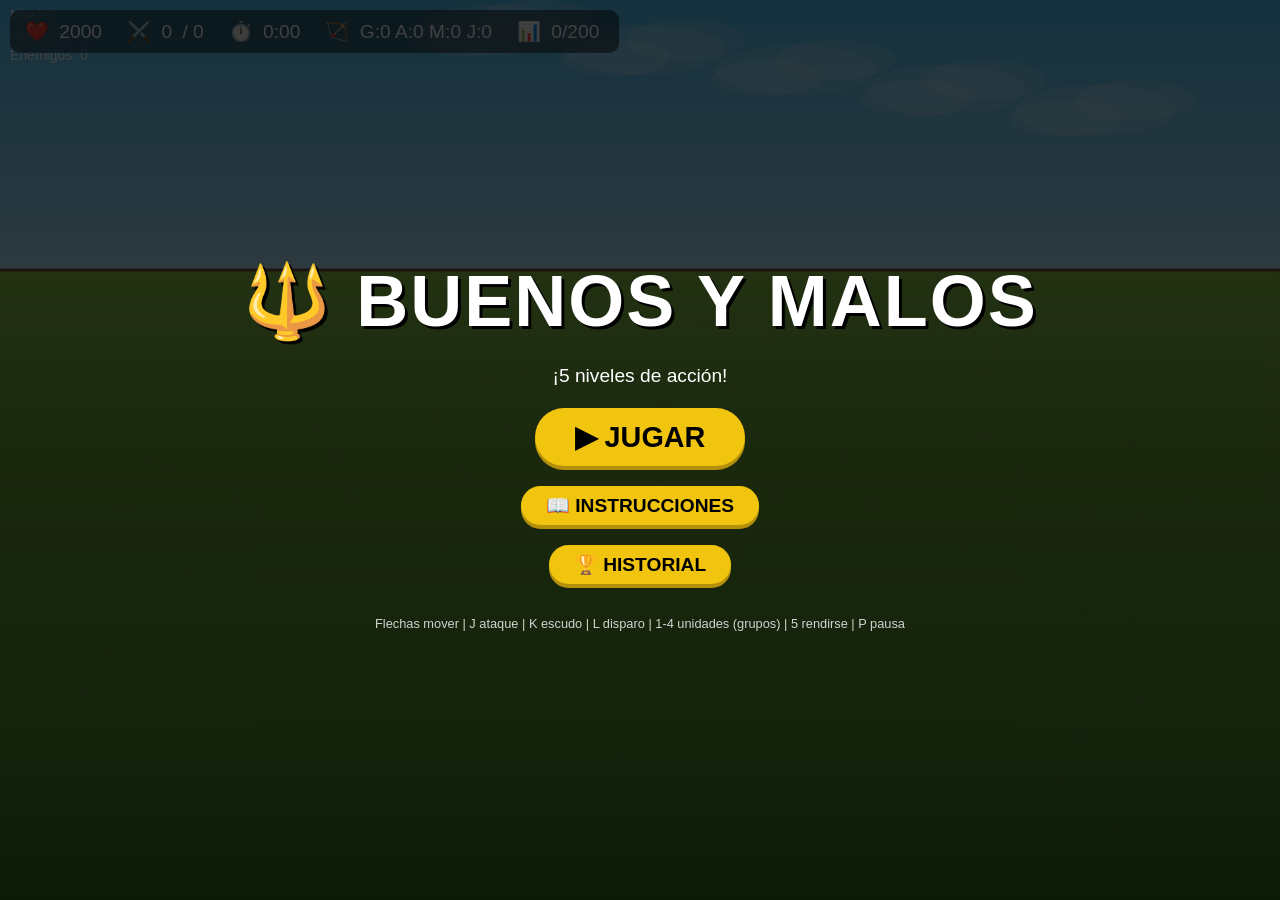
==== index.html.html @ 391c3c24 "Improved levels" ====
<!DOCTYPE html>
<html lang="es">
<head>
    <meta charset="UTF-8">
    <meta name="viewport" content="width=device-width, initial-scale=1.0, user-scalable=no">
    <title>🔱 MARISCAL MAGNO 🔱</title>
    <style>
        * { margin: 0; padding: 0; box-sizing: border-box; }
        html, body {
            width: 100%; height: 100%;
            overflow: hidden;
            background: #0a0a0a;
            display: flex;
            justify-content: center;
            align-items: center;
            font-family: 'Arial', sans-serif;
        }
        #gameContainer {
            width: 100vw; height: 100vh;
            background: #1a1a2e;
            position: relative;
            overflow: hidden;
        }
        canvas {
            display: block;
            width: 100%; height: 100%;
            background: #4fc3f7;
            cursor: none;
        }

        .menu-overlay {
            position: absolute;
            top: 0; left: 0;
            width: 100%; height: 100%;
            background: rgba(0,0,0,0.75);
            display: flex;
            flex-direction: column;
            justify-content: center;
            align-items: center;
            color: white;
            z-index: 10;
            padding: 20px;
            text-align: center;
        }
        .menu-overlay h1 { font-size: clamp(2em, 8vw, 4.5em); margin-bottom: 10px; text-shadow: 3px 3px 0 #000; letter-spacing: 2px; }
        .menu-overlay h2 { font-size: clamp(1.5em, 5vw, 2.5em); margin-bottom: 15px; text-shadow: 2px 2px 0 #000; }
        .menu-overlay p { font-size: clamp(0.8em, 2vw, 1.2em); max-width: 600px; margin: 8px 0; line-height: 1.5; }
        .menu-overlay button {
            background: #f1c40f;
            border: none;
            color: #000;
            font-size: clamp(1.2em, 3vw, 1.8em);
            padding: 12px 40px;
            margin: 10px;
            border-radius: 50px;
            cursor: pointer;
            font-weight: bold;
            transition: transform 0.15s, background 0.15s;
            box-shadow: 0 4px 0 #b38f0c;
        }
        .menu-overlay button:hover { transform: scale(1.05); background: #f39c12; }
        .menu-overlay button:active { transform: scale(0.95); }
        .menu-overlay .small-btn { font-size: clamp(0.8em, 2vw, 1.2em); padding: 8px 25px; }
        .menu-overlay .score-list {
            text-align: left;
            max-height: 40vh;
            overflow-y: auto;
            width: 80%;
            max-width: 500px;
            background: rgba(0,0,0,0.5);
            padding: 15px;
            border-radius: 10px;
            margin: 10px 0;
        }
        .menu-overlay .score-list li { list-style: none; padding: 5px 0; border-bottom: 1px solid rgba(255,255,255,0.2); font-size: clamp(0.9em, 1.5vw, 1.1em); }
        .hidden { display: none !important; }

        #ui {
            position: absolute;
            top: 10px; left: 10px;
            color: white;
            font-size: clamp(0.8em, 1.5vw, 1.2em);
            background: rgba(0,0,0,0.5);
            padding: 10px 15px;
            border-radius: 10px;
            z-index: 5;
            pointer-events: none;
            backdrop-filter: blur(4px);
            display: flex;
            flex-wrap: wrap;
            gap: 10px 20px;
            max-width: 80%;
        }
        #ui span { margin-right: 5px; }
        #ui .badge { background: rgba(255,255,255,0.15); padding: 2px 8px; border-radius: 12px; }
        #pauseMsg {
            position: absolute;
            top: 50%; left: 50%;
            transform: translate(-50%, -50%);
            color: white;
            font-size: clamp(2em, 5vw, 4em);
            background: rgba(0,0,0,0.6);
            padding: 20px 40px;
            border-radius: 20px;
            z-index: 6;
            display: none;
            pointer-events: none;
        }
        #levelIntro {
            position: absolute;
            top: 50%; left: 50%;
            transform: translate(-50%, -50%);
            color: white;
            font-size: clamp(2.5em, 6vw, 5em);
            font-weight: bold;
            text-shadow: 0 0 30px rgba(0,0,0,0.8);
            background: rgba(0,0,0,0.5);
            padding: 20px 50px;
            border-radius: 20px;
            z-index: 7;
            pointer-events: none;
            opacity: 0;
            transition: opacity 0.3s;
            text-align: center;
        }
        #levelIntro.show { opacity: 1; }
        @media (max-width: 768px) {
            #ui { font-size: 0.7em; padding: 5px 10px; gap: 5px 10px; max-width: 90%; }
            #levelIntro { font-size: 2em; padding: 15px 30px; }
        }
    </style>
</head>
<body>
<div id="gameContainer">
    <canvas id="gameCanvas"></canvas>

    <!-- UI del juego -->
    <div id="ui">
        <div><span>❤️</span> <span id="marshalHP">2000</span></div>
        <div><span id="killLabel">⚔️</span> <span id="enemyKills">0</span> / <span id="allyKills">0</span></div>
        <div><span>⏱️</span> <span id="timerDisplay">0:00</span></div>
        <div><span>🏹</span> <span id="unitsDisplay">G:0 A:0 M:0 J:0</span></div>
        <div><span>📊</span> <span id="fieldUnits">0/200</span></div>
    </div>
    <div id="pauseMsg">⏸️ PAUSA</div>
    <div id="levelIntro"></div>

    <!-- Menús -->
    <div id="mainMenu" class="menu-overlay">
        <h1>🔱 BUENOS Y MALOS</h1>
        <p>¡5 niveles de acción!</p>
        <button id="playBtn">▶ JUGAR</button>
        <button id="instructionsBtn" class="small-btn">📖 INSTRUCCIONES</button>
        <button id="scoresBtn" class="small-btn">🏆 HISTORIAL</button>
        <p style="font-size:0.8em; margin-top:20px; opacity:0.8;">Flechas mover | J ataque | K escudo | L disparo | 1-4 unidades (grupos) | 5 rendirse | P pausa</p>
    </div>

    <div id="instructionsScreen" class="menu-overlay hidden">
        <h2>📖 INSTRUCCIONES</h2>
        <p><strong>Mariscal:</strong> Flechas mover, J ataque (espada), K escudo, L disparo (proyectil).</p>
        <p><strong>Reclutar grupos:</strong> 1 → 10 Guerreros, 2 → 5 Arqueros, 3 → 5 Magas, 4 → 5 Jinetes.</p>
        <p><strong>Niveles:</strong> N1: Aniquilar enemigos. N2: Más bajas en 2 min (oleadas rápidas). N3: Defender base 2 min (máx 40 aliados, 80 enemigos). N4: Infiltrar soldado en base enemiga (máx 80 aliados, 40 enemigos, oleadas rápidas, muro infranqueable, defensores no pasan de la mitad). N5: Derrotar al JEFE (100.000 PS, dispara bolas de fuego, máx 20 aliados).</p>
        <p><strong>Puntuación:</strong> bajas_enemigas - bajas_propias. ¡Historial guardado!</p>
        <p><strong>Teclas:</strong> 5 rendirse (confirmar), P pausar.</p>
        <button id="backFromInstructions" class="small-btn">⬅ VOLVER</button>
    </div>

    <div id="scoresScreen" class="menu-overlay hidden">
        <h2>🏆 HISTORIAL</h2>
        <ul id="scoreList" class="score-list"></ul>
        <button id="clearScoresBtn" class="small-btn">🗑️ BORRAR HISTORIAL</button>
        <button id="backFromScores" class="small-btn">⬅ VOLVER</button>
    </div>

    <div id="gameOverScreen" class="menu-overlay hidden">
        <h1>💀 DERROTA</h1>
        <p>Puntuación final: <span id="finalScore">0</span></p>
        <button id="restartBtn" class="small-btn">🔄 REINICIAR</button>
        <button id="menuBtn" class="small-btn">🏠 MENÚ</button>
    </div>

    <div id="victoryScreen" class="menu-overlay hidden">
        <h1>🏆 ¡VICTORIA!</h1>
        <p>Puntuación final: <span id="victoryScore">0</span></p>
        <button id="winRestartBtn" class="small-btn">🔄 JUGAR DE NUEVO</button>
        <button id="winMenuBtn" class="small-btn">🏠 MENÚ</button>
    </div>

    <div id="surrenderConfirm" class="menu-overlay hidden">
        <h2>⚠️ ¿RENDIRSE?</h2>
        <p>Perderás la partida actual. ¿Estás seguro?</p>
        <button id="surrenderYes" class="small-btn">✅ SÍ</button>
        <button id="surrenderNo" class="small-btn">❌ NO</button>
    </div>
</div>

<script>
// ============================================================
//  CONFIGURACIÓN Y CONSTANTES
// ============================================================
const canvas = document.getElementById('gameCanvas');
const ctx = canvas.getContext('2d');

function resizeCanvas() {
    const container = document.getElementById('gameContainer');
    canvas.width = container.clientWidth;
    canvas.height = container.clientHeight;
}
window.addEventListener('resize', resizeCanvas);
resizeCanvas();

const W = () => canvas.width;
const H = () => canvas.height;

// Elementos UI
const ui = document.getElementById('ui');
const marshalHPSpan = document.getElementById('marshalHP');
const enemyKillsSpan = document.getElementById('enemyKills');
const allyKillsSpan = document.getElementById('allyKills');
const timerSpan = document.getElementById('timerDisplay');
const unitsSpan = document.getElementById('unitsDisplay');
const fieldUnitsSpan = document.getElementById('fieldUnits');
const killLabel = document.getElementById('killLabel');
const levelIntro = document.getElementById('levelIntro');

// Menús
const mainMenu = document.getElementById('mainMenu');
const instructionsScreen = document.getElementById('instructionsScreen');
const scoresScreen = document.getElementById('scoresScreen');
const gameOverScreen = document.getElementById('gameOverScreen');
const victoryScreen = document.getElementById('victoryScreen');
const surrenderConfirm = document.getElementById('surrenderConfirm');
const scoreList = document.getElementById('scoreList');
const finalScoreSpan = document.getElementById('finalScore');
const victoryScoreSpan = document.getElementById('victoryScore');

// ============================================================
//  SISTEMA DE SONIDOS (fallback si no existen)
// ============================================================
class SoundManager {
    constructor() {
        this.sounds = {};
        this.music = null;
        this.musicPlaying = false;
        this.enabled = true;
    }

    loadSound(name, url) {
        return new Promise((resolve) => {
            try {
                const audio = new Audio(url);
                audio.preload = 'auto';
                audio.oncanplaythrough = () => {
                    this.sounds[name] = audio;
                    resolve();
                };
                audio.onerror = () => {
                    this.sounds[name] = new Audio();
                    resolve();
                };
                audio.load();
                setTimeout(() => {
                    if (!this.sounds[name]) {
                        this.sounds[name] = new Audio();
                        resolve();
                    }
                }, 2000);
            } catch (e) {
                this.sounds[name] = new Audio();
                resolve();
            }
        });
    }

    loadMusic(url) {
        return new Promise((resolve) => {
            try {
                this.music = new Audio(url);
                this.music.loop = true;
                this.music.volume = 0.3;
                this.music.oncanplaythrough = () => resolve();
                this.music.onerror = () => { this.music = null; resolve(); };
                this.music.load();
                setTimeout(() => resolve(), 2000);
            } catch (e) { this.music = null; resolve(); }
        });
    }

    play(name) {
        if (!this.enabled) return;
        if (this.sounds[name]) {
            try {
                const clone = this.sounds[name].cloneNode();
                clone.volume = 0.5;
                clone.play().catch(() => {});
            } catch (e) {}
        }
    }

    playMusic() {
        if (!this.enabled || !this.music) return;
        if (!this.musicPlaying) {
            this.music.play().catch(() => {});
            this.musicPlaying = true;
        }
    }

    stopMusic() {
        if (this.music) {
            this.music.pause();
            this.music.currentTime = 0;
            this.musicPlaying = false;
        }
    }

    async loadAll() {
        const files = {
            'button': 'audio/button.m4a',
            'attack': 'audio/attack.m4a',
            'health': 'audio/health.m4a',
            'arrow': 'audio/fired.m4a',
            'fire': 'audio/fire.m4a',
            'canon': 'audio/canon.m4a',
            'teleport': 'audio/teleport.m4a',
            'victory': 'audio/victory.m4a',
            'defeat': 'audio/defeat.m4a'
        };
        for (const [name, url] of Object.entries(files)) {
            await this.loadSound(name, url);
        }
        await this.loadMusic('audio/music.m4a');
        console.log('✅ Sonidos cargados (fallback si no existen)');
    }
}

const sound = new SoundManager();

// ============================================================
//  SISTEMA DE IMÁGENES (fallback con formas)
// ============================================================
const images = {};

function loadImages() {
    const list = {
        'mariscal': 'images/mariscal.png',
        'mariscal_attack': 'images/mariscal.png',
        'mariscal_shield': 'images/mariscal.png',
        'mariscal_shot': 'images/mariscal.png',
        'guerrero': 'images/guerrero.png',
        'guerrero_attack': 'images/guerrero.png',
        'guerrero_shield': 'images/guerrero.png',
        'arquero': 'images/arquero.png',
        'arquero_arrow': 'images/arquero.png',
        'arquero_attack': 'images/arquero.png',
        'arquero_shield': 'images/arquero.png',
        'maga': 'images/maga.png',
        'maga_attack': 'images/maga.png',
        'maga_launch': 'images/maga.png',
        'maga_health': 'images/maga.png',
        'maga_teleporter': 'images/maga.png',
        'jinete': 'images/jinete.png',
        'jinete_attack': 'images/jinete.png',
        'jinete_shield': 'images/jinete.png',
        'cañon': 'images/canon.png',
        'esqueleto': 'images/esqueleto.png',
        'esqueleto_attack': 'images/esqueleto.png',
        'esqueleto_shield': 'images/esqueleto.png',
        'esqueleto_arquero': 'images/esqueleto.png',
        'esqueleto_arquero_attack': 'images/esqueleto_arquero.png',
        'esqueleto_arquero_shield': 'images/esqueleto_arquero.png',
        'esqueleto_arquero_arrow': 'images/esqueleto_arquero.png',
        'guerrero_oscuridad': 'images/guerrero_oscuridad.png',
        'guerrero_oscuridad_attack': 'images/guerrero_oscuridad.png',
        'guerrero_oscuridad_shield': 'images/guerrero_oscuridad.png',
        'hechicera': 'images/hechicera.png',
        'hechicera_attack': 'images/hechicera.png',
        'hechicera_launch': 'images/hechicera.png',
        'hechicera_health': 'images/hechicera.png',
        'hechicera_teleporter': 'images/hechicera.png',
        'jefe': 'images/jefe.png',
        'jefe_attack': 'images/jefe.png',
        'jefe_shield': 'images/jefe.png'
    };
    return new Promise((resolve) => {
        let loaded = 0;
        const total = Object.keys(list).length;
        for (const [key, src] of Object.entries(list)) {
            const img = new Image();
            img.onload = () => { loaded++; images[key] = img; if (loaded === total) resolve(); };
            img.onerror = () => { loaded++; images[key] = null; if (loaded === total) resolve(); };
            img.src = src;
        }
        setTimeout(resolve, 3000);
    });
}

// ============================================================
//  UTILIDADES
// ============================================================
function distancia(a, b) {
    return Math.hypot(a.x - b.x, a.y - b.y);
}
function clamp(v, min, max) { return Math.max(min, Math.min(max, v)); }
function random(min, max) { return Math.random() * (max - min) + min; }

// ============================================================
//  CLASE PROYECTIL (para flechas y fuego)
// ============================================================
class Projectile {
    constructor(x, y, target, tipo, damage, owner, speed = 5, color = null) {
        this.x = x;
        this.y = y;
        this.target = target;
        this.tipo = tipo; // 'arrow' o 'fire'
        this.damage = damage;
        this.owner = owner; // 'ally' o 'enemy'
        this.speed = speed;
        this.active = true;
        this.radius = tipo === 'fire' ? 16 : 8;
        const dx = target.x + target.w/2 - x;
        const dy = target.y + target.h/2 - y;
        const dist = Math.hypot(dx, dy);
        if (dist > 0) {
            this.vx = (dx / dist) * speed;
            this.vy = (dy / dist) * speed;
        } else {
            this.vx = 0;
            this.vy = -speed;
        }
        this.angle = Math.atan2(this.vy, this.vx);
        this.trail = [];
        this.customColor = color || null;
    }

    update(entities) {
        if (!this.active) return;
        this.trail.push({x: this.x, y: this.y});
        if (this.trail.length > 15) this.trail.shift();

        this.x += this.vx;
        this.y += this.vy;

        if (this.x < -50 || this.x > W() + 50 || this.y < -50 || this.y > H() + 50) {
            this.active = false;
            return;
        }

        // Colisión con muros (nivel 4)
        if (currentLevel === 4) {
            for (let wall of walls) {
                if (this.x > wall.x && this.x < wall.x + wall.w && this.y > wall.y && this.y < wall.y + wall.h) {
                    this.active = false;
                    return;
                }
            }
        }

        for (let e of entities) {
            if (!e.isAlive()) continue;
            const isTarget = (this.owner === 'ally' && (e.type === 'esqueleto' || e.type === 'esqueleto_arquero' || e.type === 'guerrero_oscuridad' || e.type === 'hechicera' || e.type === 'jefe' || e.type === 'cañon_enemigo')) ||
                             (this.owner === 'enemy' && (e.type === 'marshal' || e.type === 'guerrero' || e.type === 'arquero' || e.type === 'maga' || e.type === 'jinete' || e.type === 'cañon_amigo'));
            if (!isTarget) continue;

            if (distancia(this, {x: e.x + e.w/2, y: e.y + e.h/2}) < this.radius + Math.max(e.w, e.h)/2) {
                e.takeDamage(this.damage);
                this.active = false;
                break;
            }
        }
    }

    draw(ctx) {
        if (!this.active) return;
        ctx.save();
        ctx.translate(this.x, this.y);
        ctx.rotate(this.angle);

        if (this.tipo === 'arrow') {
            const len = 24;
            const headLen = 8;
            const headWidth = 6;
            ctx.fillStyle = '#8B4513';
            ctx.strokeStyle = '#4a2c0a';
            ctx.lineWidth = 2;
            ctx.beginPath();
            ctx.moveTo(-len/2, 0);
            ctx.lineTo(len/2 - headLen, 0);
            ctx.stroke();
            ctx.fillStyle = '#D2B48C';
            ctx.beginPath();
            ctx.moveTo(len/2, 0);
            ctx.lineTo(len/2 - headLen, -headWidth/2);
            ctx.lineTo(len/2 - headLen, headWidth/2);
            ctx.closePath();
            ctx.fill();
            ctx.fillStyle = '#F5DEB3';
            ctx.beginPath();
            ctx.moveTo(-len/2, 0);
            ctx.lineTo(-len/2 + 6, -5);
            ctx.lineTo(-len/2 + 12, 0);
            ctx.closePath();
            ctx.fill();
            ctx.beginPath();
            ctx.moveTo(-len/2, 0);
            ctx.lineTo(-len/2 + 6, 5);
            ctx.lineTo(-len/2 + 12, 0);
            ctx.closePath();
            ctx.fill();
        } else if (this.tipo === 'fire') {
            const grad = ctx.createRadialGradient(0, 0, 0, 0, 0, this.radius);
            if (this.customColor) {
                grad.addColorStop(0, '#FFFFFF');
                grad.addColorStop(0.1, '#FF6666');
                grad.addColorStop(0.4, '#FF2200');
                grad.addColorStop(0.8, '#CC0000');
                grad.addColorStop(1, '#660000');
            } else {
                grad.addColorStop(0, '#FFFFFF');
                grad.addColorStop(0.2, '#FFFF00');
                grad.addColorStop(0.5, '#FFA500');
                grad.addColorStop(0.8, '#FF4500');
                grad.addColorStop(1, '#8B0000');
            }
            ctx.shadowBlur = 30;
            ctx.shadowColor = this.customColor ? '#FF2200' : '#FF4500';
            ctx.fillStyle = grad;
            ctx.beginPath();
            ctx.arc(0, 0, this.radius, 0, Math.PI * 2);
            ctx.fill();
            ctx.shadowBlur = 0;
            // Llamas
            for (let i = 0; i < 7; i++) {
                const angle = this.angle + i * 0.9 + Math.sin(Date.now() * 0.01 + i) * 0.3;
                const r = this.radius + 4 + Math.sin(Date.now() * 0.02 + i * 2) * 3;
                const x = Math.cos(angle) * r;
                const y = Math.sin(angle) * r;
                const size = 6 + Math.sin(Date.now() * 0.03 + i) * 2;
                ctx.fillStyle = this.customColor ?
                    `rgba(255, 50, 0, ${0.5 + 0.3 * Math.sin(Date.now() * 0.02 + i)})` :
                    `rgba(255, 69, 0, ${0.6 + 0.4 * Math.sin(Date.now() * 0.02 + i)})`;
                ctx.beginPath();
                ctx.moveTo(x, y);
                ctx.lineTo(x - size/2, y - size);
                ctx.lineTo(x + size/2, y - size);
                ctx.closePath();
                ctx.fill();
            }
            ctx.shadowBlur = 0;
        }
        ctx.restore();
    }
}

// ============================================================
//  CLASE PROYECTIL DE CAÑÓN (punto negro)
// ============================================================
class CanonBall {
    constructor(x, y, direction, isEnemy = false) {
        this.x = x;
        this.y = y;
        this.radius = 10;
        this.speed = 6 * direction;
        this.direction = direction;
        this.active = true;
        this.damage = 50;
        this.trail = [];
        this.isEnemy = isEnemy;
    }

    update(entities) {
        if (!this.active) return;
        this.trail.push({x: this.x, y: this.y});
        if (this.trail.length > 10) this.trail.shift();

        this.x += this.speed;

        if (this.x < -50 || this.x > W() + 50) {
            this.active = false;
            return;
        }

        // Colisión con muro (nivel 4) - tanto para enemigos como aliados
        if (currentLevel === 4) {
            for (let wall of walls) {
                if (this.x > wall.x && this.x < wall.x + wall.w && this.y > wall.y && this.y < wall.y + wall.h) {
                    this.active = false;
                    return;
                }
            }
        }

        for (let e of entities) {
            if (!e.isAlive()) continue;
            const isTarget = (this.isEnemy && (e.type === 'marshal' || e.type === 'guerrero' || e.type === 'arquero' || e.type === 'maga' || e.type === 'jinete')) ||
                             (!this.isEnemy && (e.type === 'esqueleto' || e.type === 'esqueleto_arquero' || e.type === 'guerrero_oscuridad' || e.type === 'hechicera' || e.type === 'jefe'));
            if (!isTarget) continue;

            const dist = distancia(this, {x: e.x + e.w/2, y: e.y + e.h/2});
            if (dist < this.radius + Math.max(e.w, e.h)/2) {
                e.takeDamage(this.damage);
                this.active = false;
                break;
            }
        }
    }

    draw(ctx) {
        if (!this.active) return;
        for (let i = 0; i < this.trail.length; i++) {
            const alpha = i / this.trail.length * 0.6;
            ctx.fillStyle = `rgba(0, 0, 0, ${alpha})`;
            const r = this.radius * (0.3 + 0.7 * (i / this.trail.length));
            ctx.beginPath();
            ctx.arc(this.trail[i].x, this.trail[i].y, r, 0, Math.PI*2);
            ctx.fill();
        }
        ctx.shadowBlur = 12;
        ctx.shadowColor = '#000';
        ctx.fillStyle = '#000000';
        ctx.beginPath();
        ctx.arc(this.x, this.y, this.radius, 0, Math.PI*2);
        ctx.fill();
        ctx.shadowBlur = 0;
        ctx.fillStyle = 'rgba(255,255,255,0.25)';
        ctx.beginPath();
        ctx.arc(this.x - 3, this.y - 4, 4, 0, Math.PI*2);
        ctx.fill();
        ctx.shadowBlur = 0;
    }
}

// ============================================================
//  CLASE BASE: ENTIDAD
// ============================================================
class Entity {
    constructor(x, y, type, maxHP, speed) {
        this.x = x;
        this.y = y;
        this.type = type;
        this.maxHP = maxHP;
        this.hp = maxHP;
        this.speed = speed;
        this.vx = 0;
        this.vy = 0;
        this.direction = 1;
        this.active = true;
        this.attackCooldown = 0;
        this.shieldActive = false;
        this.state = 'idle';
        this.attackDamage = 0;
        this.shieldTimer = 0;
        this.range = 40;
        this.attackInterval = 30;
        this.attackAnim = 0;
        this.shootAnim = 0;
        this.w = 30;
        this.h = 40;
        this.target = null;
        this.rangeMin = 0;
        this.rangeMax = 0;
        this.projectileSpeed = 5;
        this.projectileDamage = 0;
        this.projectileType = 'arrow';
        this.rushMode = false;
        this.goalX = null;
        // Para saber si es enemigo (usado en restricción de nivel 4)
        this.isEnemy = false;
    }

    takeDamage(dmg) {
        if (this.shieldActive) dmg = Math.floor(dmg * 0.3);
        this.hp -= dmg;
        if (this.hp <= 0) { this.hp = 0; this.active = false; }
    }

    isAlive() { return this.active && this.hp > 0; }

    // Colisión con muros (nivel 4)
    checkWallCollision() {
        if (currentLevel !== 4) return;
        for (let wall of walls) {
            if (this.x < wall.x + wall.w && this.x + this.w > wall.x &&
                this.y < wall.y + wall.h && this.y + this.h > wall.y) {
                // Resolver empujando hacia la dirección opuesta
                const overlapX = Math.min(this.x + this.w - wall.x, wall.x + wall.w - this.x);
                const overlapY = Math.min(this.y + this.h - wall.y, wall.y + wall.h - this.y);
                if (overlapX < overlapY) {
                    if (this.x < wall.x) this.x = wall.x - this.w;
                    else this.x = wall.x + wall.w;
                } else {
                    if (this.y < wall.y) this.y = wall.y - this.h;
                    else this.y = wall.y + wall.h;
                }
            }
        }
    }

    move() {
        this.x += this.vx;
        this.y += this.vy;
        const groundY = H() * 0.3;
        this.y = clamp(this.y, groundY, H() - 20);
        this.x = clamp(this.x, 0, W());
        if (this.vx > 0) this.direction = 1;
        else if (this.vx < 0) this.direction = -1;

        // Colisión con muros (nivel 4)
        this.checkWallCollision();
    }

    update() {
        if (this.attackCooldown > 0) this.attackCooldown--;
        if (this.shieldTimer > 0) { this.shieldTimer--; this.shieldActive = true; } else { this.shieldActive = false; }
        if (this.attackAnim > 0) this.attackAnim--;
        if (this.shootAnim > 0) this.shootAnim--;
        this.move();
    }

    draw(ctx, images) { /* sobrescrito */ }
}

// ============================================================
//  UNIDADES ALIADAS (SIN CURACIÓN) - CON BLOQUEO POR CAÑONES
// ============================================================
class Guerrero extends Entity {
    constructor(x, y, goalX = null) {
        super(x, y, 'guerrero', 150, 1);
        this.attackDamage = 20;
        this.range = 35;
        this.attackInterval = 25;
        this.w = 30; this.h = 40;
        this.goalX = goalX;
    }
    draw(ctx, images) {
        if (!this.isAlive()) return;
        let img = this.shieldActive ? images.guerrero_shield : (this.attackAnim > 0 ? images.guerrero_attack : images.guerrero);
        if (img && img.complete && img.naturalWidth > 0) {
            ctx.save();
            if (this.direction === -1) { ctx.translate(this.x + this.w, this.y); ctx.scale(-1,1); } else ctx.translate(this.x, this.y);
            ctx.drawImage(img, 0, 0, this.w, this.h);
            ctx.restore();
        } else {
            ctx.fillStyle = '#4CAF50'; ctx.fillRect(this.x, this.y, this.w, this.h);
            ctx.fillStyle = '#fff'; ctx.font = '10px Arial'; ctx.fillText('G', this.x+8, this.y+20);
        }
        ctx.fillStyle = 'rgba(0,0,0,0.6)'; ctx.fillRect(this.x, this.y-8, this.w, 5);
        ctx.fillStyle = '#2ecc71'; ctx.fillRect(this.x+2, this.y-6, (this.w-4)*(this.hp/this.maxHP), 3);
    }
    update(aliados, enemigos, cañones) {
        super.update();
        if (this.goalX !== null) {
            // Buscar cañones enemigos bloqueando el camino
            let blockingCanon = null;
            let minDist = Infinity;
            for (let c of cañones) {
                if (!c.active || !c.isEnemy) continue;
                if (Math.abs(c.y - this.y) < 20 && c.x > this.x && c.x < this.goalX) {
                    const d = c.x - this.x;
                    if (d < minDist) { minDist = d; blockingCanon = c; }
                }
            }
            if (blockingCanon) {
                // Atacar al cañón
                const dx = blockingCanon.x - this.x;
                const dy = blockingCanon.y - this.y;
                const dist = Math.hypot(dx, dy);
                if (dist > this.range) {
                    this.vx = (dx/dist)*this.speed;
                    this.vy = (dy/dist)*this.speed;
                } else {
                    this.vx = 0; this.vy = 0;
                    if (this.attackCooldown <= 0) {
                        blockingCanon.hp -= this.attackDamage;
                        if (blockingCanon.hp <= 0) blockingCanon.active = false;
                        this.attackCooldown = this.attackInterval;
                        this.attackAnim = 10;
                        sound.play('attack');
                    }
                }
                return;
            }

            // En nivel 4, solo atacar enemigos en la misma fila y en el camino
            let target = null;
            let minEnemyDist = Infinity;
            for (let e of enemigos) {
                if (!e.isAlive()) continue;
                if (Math.abs(e.y - this.y) < 30 && e.x > this.x && e.x < this.goalX) {
                    const d = distancia(this, e);
                    if (d < minEnemyDist && d < 200) {
                        minEnemyDist = d;
                        target = e;
                    }
                }
            }
            if (target) {
                const dx = target.x - this.x;
                const dy = target.y - this.y;
                const dist = Math.hypot(dx, dy);
                if (dist > this.range) {
                    this.vx = (dx/dist)*this.speed;
                    this.vy = (dy/dist)*this.speed;
                } else {
                    this.vx = 0; this.vy = 0;
                    if (this.attackCooldown <= 0) {
                        target.takeDamage(this.attackDamage);
                        this.attackCooldown = this.attackInterval;
                        this.attackAnim = 10;
                        sound.play('attack');
                    }
                }
            } else {
                // Moverse hacia la base
                const dx = this.goalX - this.x;
                const dist = Math.abs(dx);
                if (dist > 5) {
                    this.vx = (dx/dist) * this.speed;
                    this.vy = 0;
                } else {
                    this.vx *= 0.9;
                    this.vy = 0;
                }
                this.direction = 1;
            }
        } else {
            // Comportamiento normal
            let closest = null, minDist = Infinity;
            for (let e of enemigos) { if (!e.isAlive()) continue; const d = distancia(this, e); if (d < minDist) { minDist = d; closest = e; } }
            if (closest) {
                const dx = closest.x - this.x, dy = closest.y - this.y, dist = Math.hypot(dx, dy);
                if (dist > this.range) { this.vx = (dx/dist)*this.speed; this.vy = (dy/dist)*this.speed; }
                else { this.vx = 0; this.vy = 0; if (this.attackCooldown <= 0) { closest.takeDamage(this.attackDamage); this.attackCooldown = this.attackInterval; this.attackAnim = 10; sound.play('attack'); } }
            } else { this.vx *= 0.9; this.vy *= 0.9; }
        }
    }
}

class Arquero extends Entity {
    constructor(x, y, goalX = null) {
        super(x, y, 'arquero', 100, 1.5);
        this.attackDamage = 20;
        this.rangeMin = 100;
        this.rangeMax = 250;
        this.attackInterval = 40;
        this.w = 30; this.h = 40;
        this.projectileSpeed = 6;
        this.projectileDamage = 20;
        this.projectileType = 'arrow';
        this.shooting = false;
        this.goalX = goalX;
    }
    draw(ctx, images) {
        if (!this.isAlive()) return;
        let img = images.arquero;
        if (this.shieldActive) img = images.arquero_shield;
        else if (this.shooting) img = images.arquero_arrow;
        else if (this.attackAnim > 0) img = images.arquero_attack;
        if (img && img.complete && img.naturalWidth > 0) {
            ctx.save();
            if (this.direction === -1) { ctx.translate(this.x + this.w, this.y); ctx.scale(-1,1); } else ctx.translate(this.x, this.y);
            ctx.drawImage(img, 0, 0, this.w, this.h);
            ctx.restore();
        } else {
            ctx.fillStyle = '#2196F3'; ctx.fillRect(this.x, this.y, this.w, this.h);
            ctx.fillStyle = '#fff'; ctx.font = '10px Arial'; ctx.fillText('A', this.x+8, this.y+20);
        }
        ctx.fillStyle = 'rgba(0,0,0,0.6)'; ctx.fillRect(this.x, this.y-8, this.w, 5);
        ctx.fillStyle = '#2ecc71'; ctx.fillRect(this.x+2, this.y-6, (this.w-4)*(this.hp/this.maxHP), 3);
        this.shooting = false;
    }
    update(aliados, enemigos, proyectiles, cañones) {
        super.update();
        if (this.goalX !== null) {
            // Buscar cañones enemigos bloqueando
            let blockingCanon = null;
            let minDist = Infinity;
            for (let c of cañones) {
                if (!c.active || !c.isEnemy) continue;
                if (Math.abs(c.y - this.y) < 20 && c.x > this.x && c.x < this.goalX) {
                    const d = c.x - this.x;
                    if (d < minDist) { minDist = d; blockingCanon = c; }
                }
            }
            if (blockingCanon && minDist < this.rangeMax) {
                // Disparar al cañón
                if (this.attackCooldown <= 0) {
                    const p = new Projectile(
                        this.x + this.w/2,
                        this.y + this.h/2,
                        blockingCanon,
                        this.projectileType,
                        this.projectileDamage,
                        'ally',
                        this.projectileSpeed
                    );
                    proyectiles.push(p);
                    this.attackCooldown = this.attackInterval;
                    this.shooting = true;
                    sound.play('arrow');
                }
                this.vx = 0; this.vy = 0;
                return;
            }

            // En nivel 4, solo atacar enemigos en la misma fila y en el camino
            let target = null;
            let minEnemyDist = Infinity;
            for (let e of enemigos) {
                if (!e.isAlive()) continue;
                if (Math.abs(e.y - this.y) < 30 && e.x > this.x && e.x < this.goalX) {
                    const d = distancia(this, e);
                    if (d < minEnemyDist && d < this.rangeMax) {
                        minEnemyDist = d;
                        target = e;
                    }
                }
            }
            if (target) {
                const dx = target.x - this.x;
                const dy = target.y - this.y;
                const dist = Math.hypot(dx, dy);
                if (dist > this.rangeMax) {
                    this.vx = (dx/dist)*this.speed;
                    this.vy = (dy/dist)*this.speed;
                } else if (dist < this.rangeMin) {
                    this.vx = -(dx/dist)*this.speed;
                    this.vy = -(dy/dist)*this.speed;
                } else {
                    this.vx = 0; this.vy = 0;
                    if (this.attackCooldown <= 0) {
                        const p = new Projectile(
                            this.x + this.w/2,
                            this.y + this.h/2,
                            target,
                            this.projectileType,
                            this.projectileDamage,
                            'ally',
                            this.projectileSpeed
                        );
                        proyectiles.push(p);
                        this.attackCooldown = this.attackInterval;
                        this.shooting = true;
                        sound.play('arrow');
                    }
                }
            } else {
                // Moverse hacia la base
                const dx = this.goalX - this.x;
                const dist = Math.abs(dx);
                if (dist > 5) {
                    this.vx = (dx/dist) * this.speed;
                    this.vy = 0;
                } else {
                    this.vx *= 0.9;
                    this.vy = 0;
                }
                this.direction = 1;
            }
        } else {
            // Comportamiento normal
            let closest = null, minDist = Infinity;
            for (let e of enemigos) { if (!e.isAlive()) continue; const d = distancia(this, e); if (d < minDist) { minDist = d; closest = e; } }
            if (closest) {
                const dx = closest.x - this.x, dy = closest.y - this.y, dist = Math.hypot(dx, dy);
                if (dist > this.rangeMax) {
                    this.vx = (dx/dist)*this.speed;
                    this.vy = (dy/dist)*this.speed;
                } else if (dist < this.rangeMin) {
                    this.vx = -(dx/dist)*this.speed;
                    this.vy = -(dy/dist)*this.speed;
                } else {
                    this.vx = 0; this.vy = 0;
                    if (this.attackCooldown <= 0) {
                        const p = new Projectile(
                            this.x + this.w/2,
                            this.y + this.h/2,
                            closest,
                            this.projectileType,
                            this.projectileDamage,
                            'ally',
                            this.projectileSpeed
                        );
                        proyectiles.push(p);
                        this.attackCooldown = this.attackInterval;
                        this.shooting = true;
                        sound.play('arrow');
                    }
                }
            } else { this.vx *= 0.9; this.vy *= 0.9; }
        }
    }
}

class Maga extends Entity {
    constructor(x, y, goalX = null) {
        super(x, y, 'maga', 100, 1.5);
        this.attackDamage = 35;
        this.rangeMin = 80;
        this.rangeMax = 200;
        this.attackInterval = 50;
        this.w = 30; this.h = 40;
        this.projectileSpeed = 5;
        this.projectileDamage = 35;
        this.projectileType = 'fire';
        this.launchAnim = 0;
        this.teleportCooldown = 0;
        this.goalX = goalX;
    }
    draw(ctx, images) {
        if (!this.isAlive()) return;
        let img = images.maga;
        if (this.launchAnim > 0) img = images.maga_launch;
        else if (this.attackAnim > 0) img = images.maga_attack;
        else if (this.teleportCooldown > 0) img = images.maga_teleporter;
        if (img && img.complete && img.naturalWidth > 0) {
            ctx.save();
            if (this.direction === -1) { ctx.translate(this.x + this.w, this.y); ctx.scale(-1,1); } else ctx.translate(this.x, this.y);
            ctx.drawImage(img, 0, 0, this.w, this.h);
            ctx.restore();
        } else {
            ctx.fillStyle = '#9C27B0'; ctx.fillRect(this.x, this.y, this.w, this.h);
            ctx.fillStyle = '#fff'; ctx.font = '10px Arial'; ctx.fillText('M', this.x+8, this.y+20);
        }
        ctx.fillStyle = 'rgba(0,0,0,0.6)'; ctx.fillRect(this.x, this.y-8, this.w, 5);
        ctx.fillStyle = '#2ecc71'; ctx.fillRect(this.x+2, this.y-6, (this.w-4)*(this.hp/this.maxHP), 3);
        if (this.launchAnim > 0) this.launchAnim--;
        if (this.teleportCooldown > 0) this.teleportCooldown--;
    }
    update(aliados, enemigos, proyectiles, cañones) {
        super.update();
        if (this.teleportCooldown <= 0 && Math.random() < 0.001) {
            this.x += random(-100,100); this.y += random(-50,50);
            this.x = clamp(this.x, 0, W()); this.y = clamp(this.y, H()*0.3, H()-20);
            this.teleportCooldown = 120;
            sound.play('teleport');
        }
        if (this.goalX !== null) {
            // Buscar cañones enemigos
            let blockingCanon = null;
            let minDist = Infinity;
            for (let c of cañones) {
                if (!c.active || !c.isEnemy) continue;
                if (Math.abs(c.y - this.y) < 20 && c.x > this.x && c.x < this.goalX) {
                    const d = c.x - this.x;
                    if (d < minDist) { minDist = d; blockingCanon = c; }
                }
            }
            if (blockingCanon && minDist < this.rangeMax) {
                if (this.attackCooldown <= 0) {
                    const p = new Projectile(
                        this.x + this.w/2,
                        this.y + this.h/2,
                        blockingCanon,
                        this.projectileType,
                        this.projectileDamage,
                        'ally',
                        this.projectileSpeed
                    );
                    proyectiles.push(p);
                    this.attackCooldown = this.attackInterval;
                    this.launchAnim = 10;
                    sound.play('fire');
                }
                this.vx = 0; this.vy = 0;
                return;
            }

            let target = null;
            let minEnemyDist = Infinity;
            for (let e of enemigos) {
                if (!e.isAlive()) continue;
                if (Math.abs(e.y - this.y) < 30 && e.x > this.x && e.x < this.goalX) {
                    const d = distancia(this, e);
                    if (d < minEnemyDist && d < this.rangeMax) {
                        minEnemyDist = d;
                        target = e;
                    }
                }
            }
            if (target) {
                const dx = target.x - this.x;
                const dy = target.y - this.y;
                const dist = Math.hypot(dx, dy);
                if (dist > this.rangeMax) {
                    this.vx = (dx/dist)*this.speed;
                    this.vy = (dy/dist)*this.speed;
                } else if (dist < this.rangeMin) {
                    this.vx = -(dx/dist)*this.speed;
                    this.vy = -(dy/dist)*this.speed;
                } else {
                    this.vx = 0; this.vy = 0;
                    if (this.attackCooldown <= 0) {
                        const p = new Projectile(
                            this.x + this.w/2,
                            this.y + this.h/2,
                            target,
                            this.projectileType,
                            this.projectileDamage,
                            'ally',
                            this.projectileSpeed
                        );
                        proyectiles.push(p);
                        this.attackCooldown = this.attackInterval;
                        this.launchAnim = 10;
                        sound.play('fire');
                    }
                }
            } else {
                const dx = this.goalX - this.x;
                const dist = Math.abs(dx);
                if (dist > 5) {
                    this.vx = (dx/dist) * this.speed;
                    this.vy = 0;
                } else {
                    this.vx *= 0.9;
                    this.vy = 0;
                }
                this.direction = 1;
            }
        } else {
            let closest = null, minDist = Infinity;
            for (let e of enemigos) { if (!e.isAlive()) continue; const d = distancia(this, e); if (d < minDist) { minDist = d; closest = e; } }
            if (closest) {
                const dx = closest.x - this.x, dy = closest.y - this.y, dist = Math.hypot(dx, dy);
                if (dist > this.rangeMax) {
                    this.vx = (dx/dist)*this.speed;
                    this.vy = (dy/dist)*this.speed;
                } else if (dist < this.rangeMin) {
                    this.vx = -(dx/dist)*this.speed;
                    this.vy = -(dy/dist)*this.speed;
                } else {
                    this.vx = 0; this.vy = 0;
                    if (this.attackCooldown <= 0) {
                        const p = new Projectile(
                            this.x + this.w/2,
                            this.y + this.h/2,
                            closest,
                            this.projectileType,
                            this.projectileDamage,
                            'ally',
                            this.projectileSpeed
                        );
                        proyectiles.push(p);
                        this.attackCooldown = this.attackInterval;
                        this.launchAnim = 10;
                        sound.play('fire');
                    }
                }
            } else { this.vx *= 0.9; this.vy *= 0.9; }
        }
    }
}

class Jinete extends Entity {
    constructor(x, y, goalX = null) {
        super(x, y, 'jinete', 300, 1.2);
        this.attackDamage = 35;
        this.range = 40;
        this.attackInterval = 20;
        this.w = 35; this.h = 45;
        this.goalX = goalX;
    }
    draw(ctx, images) {
        if (!this.isAlive()) return;
        let img = this.shieldActive ? images.jinete_shield : (this.attackAnim > 0 ? images.jinete_attack : images.jinete);
        if (img && img.complete && img.naturalWidth > 0) {
            ctx.save();
            if (this.direction === -1) { ctx.translate(this.x + this.w, this.y); ctx.scale(-1,1); } else ctx.translate(this.x, this.y);
            ctx.drawImage(img, 0, 0, this.w, this.h);
            ctx.restore();
        } else {
            ctx.fillStyle = '#FF9800'; ctx.fillRect(this.x, this.y, this.w, this.h);
            ctx.fillStyle = '#fff'; ctx.font = '10px Arial'; ctx.fillText('J', this.x+8, this.y+20);
        }
        ctx.fillStyle = 'rgba(0,0,0,0.6)'; ctx.fillRect(this.x, this.y-8, this.w, 5);
        ctx.fillStyle = '#2ecc71'; ctx.fillRect(this.x+2, this.y-6, (this.w-4)*(this.hp/this.maxHP), 3);
    }
    update(aliados, enemigos, cañones) {
        super.update();
        if (this.goalX !== null) {
            // Buscar cañones bloqueando
            let blockingCanon = null;
            let minDist = Infinity;
            for (let c of cañones) {
                if (!c.active || !c.isEnemy) continue;
                if (Math.abs(c.y - this.y) < 20 && c.x > this.x && c.x < this.goalX) {
                    const d = c.x - this.x;
                    if (d < minDist) { minDist = d; blockingCanon = c; }
                }
            }
            if (blockingCanon) {
                const dx = blockingCanon.x - this.x;
                const dy = blockingCanon.y - this.y;
                const dist = Math.hypot(dx, dy);
                if (dist > this.range) {
                    this.vx = (dx/dist)*this.speed;
                    this.vy = (dy/dist)*this.speed;
                } else {
                    this.vx = 0; this.vy = 0;
                    if (this.attackCooldown <= 0) {
                        blockingCanon.hp -= this.attackDamage;
                        if (blockingCanon.hp <= 0) blockingCanon.active = false;
                        this.attackCooldown = this.attackInterval;
                        this.attackAnim = 10;
                        sound.play('attack');
                    }
                }
                return;
            }

            let target = null;
            let minEnemyDist = Infinity;
            for (let e of enemigos) {
                if (!e.isAlive()) continue;
                if (Math.abs(e.y - this.y) < 30 && e.x > this.x && e.x < this.goalX) {
                    const d = distancia(this, e);
                    if (d < minEnemyDist && d < 200) {
                        minEnemyDist = d;
                        target = e;
                    }
                }
            }
            if (target) {
                const dx = target.x - this.x;
                const dy = target.y - this.y;
                const dist = Math.hypot(dx, dy);
                if (dist > this.range) {
                    this.vx = (dx/dist)*this.speed;
                    this.vy = (dy/dist)*this.speed;
                } else {
                    this.vx = 0; this.vy = 0;
                    if (this.attackCooldown <= 0) {
                        target.takeDamage(this.attackDamage);
                        this.attackCooldown = this.attackInterval;
                        this.attackAnim = 10;
                        sound.play('attack');
                    }
                }
            } else {
                const dx = this.goalX - this.x;
                const dist = Math.abs(dx);
                if (dist > 5) {
                    this.vx = (dx/dist) * this.speed;
                    this.vy = 0;
                } else {
                    this.vx *= 0.9;
                    this.vy = 0;
                }
                this.direction = 1;
            }
        } else {
            let closest = null, minDist = Infinity;
            for (let e of enemigos) { if (!e.isAlive()) continue; const d = distancia(this, e); if (d < minDist) { minDist = d; closest = e; } }
            if (closest) {
                const dx = closest.x - this.x, dy = closest.y - this.y, dist = Math.hypot(dx, dy);
                if (dist > this.range) { this.vx = (dx/dist)*this.speed; this.vy = (dy/dist)*this.speed; }
                else { this.vx = 0; this.vy = 0; if (this.attackCooldown <= 0) { closest.takeDamage(this.attackDamage); this.attackCooldown = this.attackInterval; this.attackAnim = 10; sound.play('attack'); } }
            } else { this.vx *= 0.9; this.vy *= 0.9; }
        }
    }
}

// ============================================================
//  MARISCAL (JUGADOR)
// ============================================================
class Marshal extends Entity {
    constructor(x, y) {
        super(x, y, 'marshal', 2000, 3);
        this.w = 35; this.h = 45;
        this.attackDamage = 30;
        this.shotDamage = 30;
        this.shootCooldown = 0;
        this.shootAnim = 0;
    }

    update(keys) {
        let dx = 0, dy = 0;
        if (keys['ArrowLeft']) dx = -1;
        if (keys['ArrowRight']) dx = 1;
        if (keys['ArrowUp']) dy = -1;
        if (keys['ArrowDown']) dy = 1;
        if (dx !== 0 || dy !== 0) {
            const len = Math.hypot(dx, dy);
            this.vx = (dx / len) * this.speed;
            this.vy = (dy / len) * this.speed;
            this.state = 'moving';
            if (dx > 0) this.direction = 1;
            else if (dx < 0) this.direction = -1;
        } else {
            this.vx *= 0.9;
            this.vy *= 0.9;
            if (Math.abs(this.vx) < 0.1) this.vx = 0;
            if (Math.abs(this.vy) < 0.1) this.vy = 0;
            this.state = 'idle';
        }

        // Restricciones de movimiento según nivel
        if (currentLevel === 2) {
            this.x = clamp(this.x, 0, W() * 0.5 - this.w);
        } else if (currentLevel === 3 || currentLevel === 4) {
            this.x = clamp(this.x, 0, W() * 0.25 - this.w);
        }

        this.x += this.vx;
        this.y += this.vy;
        const groundY = H() * 0.3;
        this.y = clamp(this.y, groundY, H() - 20);
        this.x = clamp(this.x, 0, W());
        if (this.vx > 0) this.direction = 1;
        else if (this.vx < 0) this.direction = -1;

        // Colisión con muro (nivel 4) - ya se maneja en checkWallCollision de Entity, pero llamamos a super.update que lo incluye
        this.checkWallCollision();

        if (this.attackCooldown > 0) this.attackCooldown--;
        if (this.shootCooldown > 0) this.shootCooldown--;
        if (this.shieldTimer > 0) { this.shieldTimer--; this.shieldActive = true; } else { this.shieldActive = false; }
        if (this.attackAnim > 0) this.attackAnim--;
        if (this.shootAnim > 0) this.shootAnim--;

        if (keys['j'] || keys['J']) {
            if (this.attackCooldown <= 0) {
                this.attackCooldown = 20;
                this.attackAnim = 10;
                for (let e of enemigos) {
                    if (!e.isAlive()) continue;
                    if (distancia(this, e) < 60) {
                        e.takeDamage(this.attackDamage);
                        sound.play('attack');
                    }
                }
                for (let c of cañones) {
                    if (!c.active || !c.isEnemy) continue;
                    if (distancia(this, c) < 60) {
                        c.hp -= this.attackDamage;
                        if (c.hp <= 0) { c.active = false; }
                        sound.play('attack');
                    }
                }
            }
        }
        if (keys['k'] || keys['K']) {
            this.shieldActive = true;
            this.shieldTimer = 10;
        }
        if (keys['l'] || keys['L']) {
            if (this.shootCooldown <= 0) {
                this.shootCooldown = 30;
                this.shootAnim = 10;
                let target = null, minDist = Infinity;
                for (let e of enemigos) {
                    if (!e.isAlive()) continue;
                    const d = distancia(this, e);
                    if (d < minDist) { minDist = d; target = e; }
                }
                for (let c of cañones) {
                    if (!c.active || !c.isEnemy) continue;
                    const d = distancia(this, c);
                    if (d < minDist) { minDist = d; target = c; }
                }
                if (target && minDist < 400) {
                    const p = new Projectile(
                        this.x + (this.direction === 1 ? this.w : 0),
                        this.y + this.h/2,
                        target,
                        'fire',
                        this.shotDamage,
                        'ally',
                        6
                    );
                    proyectiles.push(p);
                    sound.play('fire');
                }
            }
        }
    }

    draw(ctx, images) {
        if (!this.isAlive()) return;
        let img = images.mariscal;
        if (this.shieldActive) img = images.mariscal_shield;
        else if (this.shootAnim > 0) img = images.mariscal_shot;
        else if (this.attackAnim > 0) img = images.mariscal_attack;
        if (img && img.complete && img.naturalWidth > 0) {
            ctx.save();
            if (this.direction === -1) { ctx.translate(this.x + this.w, this.y); ctx.scale(-1,1); } else ctx.translate(this.x, this.y);
            ctx.drawImage(img, 0, 0, this.w, this.h);
            ctx.restore();
        } else {
            ctx.fillStyle = '#FFD700'; ctx.fillRect(this.x, this.y, this.w, this.h);
            ctx.fillStyle = '#000'; ctx.font = '10px Arial'; ctx.fillText('M', this.x+8, this.y+20);
        }
        ctx.fillStyle = 'rgba(0,0,0,0.6)'; ctx.fillRect(this.x, this.y-8, this.w, 5);
        ctx.fillStyle = '#2ecc71'; ctx.fillRect(this.x+2, this.y-6, (this.w-4)*(this.hp/this.maxHP), 3);
    }
}

// ============================================================
//  ENEMIGOS (SIN CURACIÓN)
// ============================================================
class Esqueleto extends Entity {
    constructor(x, y, rushMode = false, goalX = null) {
        super(x, y, 'esqueleto', 150, 1);
        this.attackDamage = 12;
        this.range = 35;
        this.attackInterval = 25;
        this.w = 30; this.h = 40;
        this.rushMode = rushMode;
        this.canonTarget = null;
        if (rushMode) this.speed *= 1.3;
        this.goalX = goalX;
        this.isEnemy = true;
    }
    draw(ctx, images) {
        if (!this.isAlive()) return;
        let img = this.shieldActive ? images.esqueleto_shield : (this.attackAnim > 0 ? images.esqueleto_attack : images.esqueleto);
        if (img && img.complete && img.naturalWidth > 0) {
            ctx.save();
            if (this.direction === -1) { ctx.translate(this.x + this.w, this.y); ctx.scale(-1,1); } else ctx.translate(this.x, this.y);
            ctx.drawImage(img, 0, 0, this.w, this.h);
            ctx.restore();
        } else {
            ctx.fillStyle = '#8D6E63'; ctx.fillRect(this.x, this.y, this.w, this.h);
            ctx.fillStyle = '#fff'; ctx.font = '10px Arial'; ctx.fillText('E', this.x+8, this.y+20);
        }
        ctx.fillStyle = 'rgba(0,0,0,0.6)'; ctx.fillRect(this.x, this.y-8, this.w, 5);
        ctx.fillStyle = '#e74c3c'; ctx.fillRect(this.x+2, this.y-6, (this.w-4)*(this.hp/this.maxHP), 3);
    }
    update(aliados, enemigos, cañones) {
        super.update();
        const allTargets = aliados.concat([marshal]);

        // Restricción nivel 4: los enemigos no pasan de la mitad del campo
        if (currentLevel === 4) {
            this.x = Math.max(this.x, W() * 0.5);
        }

        if (this.rushMode) {
            let targetCanon = null;
            let minCanonDist = Infinity;
            for (let c of cañones) {
                if (!c.active || c.isEnemy) continue;
                if (Math.abs(c.y - this.y) < 20 && c.x > this.x && c.x < this.x + 150) {
                    const d = c.x - this.x;
                    if (d < minCanonDist) { minCanonDist = d; targetCanon = c; }
                }
            }
            if (targetCanon) {
                const dx = targetCanon.x - this.x, dy = targetCanon.y - this.y, dist = Math.hypot(dx, dy);
                if (dist <= this.range + 20) {
                    this.vx = 0; this.vy = 0;
                    if (this.attackCooldown <= 0) {
                        targetCanon.hp -= this.attackDamage;
                        if (targetCanon.hp <= 0) targetCanon.active = false;
                        this.attackCooldown = this.attackInterval;
                        this.attackAnim = 10;
                        sound.play('attack');
                    }
                } else {
                    this.vx = (dx/dist) * this.speed;
                    this.vy = (dy/dist) * this.speed;
                }
                return;
            }

            let target = null;
            let minDist = Infinity;
            for (let a of allTargets) {
                if (!a.isAlive()) continue;
                const d = distancia(this, a);
                if (d < minDist && d < 100) {
                    minDist = d;
                    target = a;
                }
            }
            if (target) {
                const dx = target.x - this.x, dy = target.y - this.y, dist = Math.hypot(dx, dy);
                if (dist <= this.range) {
                    this.vx = 0; this.vy = 0;
                    if (this.attackCooldown <= 0) {
                        target.takeDamage(this.attackDamage);
                        this.attackCooldown = this.attackInterval;
                        this.attackAnim = 10;
                        sound.play('attack');
                    }
                } else {
                    this.vx = -this.speed;
                    this.vy = 0;
                    if (Math.random() < 0.01) this.vy = (Math.random() - 0.5) * 0.5;
                }
            } else {
                this.vx = -this.speed;
                this.vy = 0;
                if (Math.random() < 0.01) this.vy = (Math.random() - 0.5) * 0.5;
            }
            this.vy = clamp(this.vy, -0.5, 0.5);
        } else {
            let target = null;
            let minDist = Infinity;
            if (this.goalX !== null) {
                for (let a of allTargets) {
                    if (!a.isAlive()) continue;
                    const d = distancia(this, a);
                    if (d < minDist && d < 300) {
                        minDist = d;
                        target = a;
                    }
                }
                if (target) {
                    const dx = target.x - this.x;
                    const dy = target.y - this.y;
                    const dist = Math.hypot(dx, dy);
                    if (dist > this.range) {
                        this.vx = (dx/dist) * this.speed;
                        this.vy = (dy/dist) * this.speed;
                    } else {
                        this.vx = 0; this.vy = 0;
                        if (this.attackCooldown <= 0) {
                            target.takeDamage(this.attackDamage);
                            this.attackCooldown = this.attackInterval;
                            this.attackAnim = 10;
                            sound.play('attack');
                        }
                    }
                } else {
                    this.vx *= 0.9;
                    this.vy *= 0.9;
                }
            } else {
                for (let a of allTargets) {
                    if (!a.isAlive()) continue;
                    const d = distancia(this, a);
                    if (d < minDist) { minDist = d; target = a; }
                }
                if (target) {
                    const dx = target.x - this.x, dy = target.y - this.y, dist = Math.hypot(dx, dy);
                    if (dist > this.range) {
                        this.vx = (dx/dist)*this.speed;
                        this.vy = (dy/dist)*this.speed;
                    } else {
                        this.vx = 0; this.vy = 0;
                        if (this.attackCooldown <= 0) {
                            target.takeDamage(this.attackDamage);
                            this.attackCooldown = this.attackInterval;
                            this.attackAnim = 10;
                            sound.play('attack');
                        }
                    }
                } else {
                    this.vx *= 0.9;
                    this.vy *= 0.9;
                }
            }
        }
    }
}

class EsqueletoArquero extends Entity {
    constructor(x, y, rushMode = false, goalX = null) {
        super(x, y, 'esqueleto_arquero', 100, 1.5);
        this.attackDamage = 12;
        this.rangeMin = 100;
        this.rangeMax = 250;
        this.attackInterval = 40;
        this.w = 30; this.h = 40;
        this.projectileSpeed = 6;
        this.projectileDamage = 12;
        this.projectileType = 'arrow';
        this.shooting = false;
        this.rushMode = rushMode;
        if (rushMode) this.speed *= 1.3;
        this.goalX = goalX;
        this.isEnemy = true;
    }
    draw(ctx, images) {
        if (!this.isAlive()) return;
        let img = images.esqueleto_arquero;
        if (this.shieldActive) img = images.esqueleto_arquero_shield;
        else if (this.shooting) img = images.esqueleto_arquero_arrow;
        else if (this.attackAnim > 0) img = images.esqueleto_arquero_attack;
        if (img && img.complete && img.naturalWidth > 0) {
            ctx.save();
            if (this.direction === -1) { ctx.translate(this.x + this.w, this.y); ctx.scale(-1,1); } else ctx.translate(this.x, this.y);
            ctx.drawImage(img, 0, 0, this.w, this.h);
            ctx.restore();
        } else {
            ctx.fillStyle = '#A1887F'; ctx.fillRect(this.x, this.y, this.w, this.h);
            ctx.fillStyle = '#fff'; ctx.font = '10px Arial'; ctx.fillText('EA', this.x+4, this.y+20);
        }
        ctx.fillStyle = 'rgba(0,0,0,0.6)'; ctx.fillRect(this.x, this.y-8, this.w, 5);
        ctx.fillStyle = '#e74c3c'; ctx.fillRect(this.x+2, this.y-6, (this.w-4)*(this.hp/this.maxHP), 3);
        this.shooting = false;
    }
    update(aliados, enemigos, proyectiles, cañones) {
        super.update();
        const allTargets = aliados.concat([marshal]);

        // Restricción nivel 4
        if (currentLevel === 4) {
            this.x = Math.max(this.x, W() * 0.5);
        }

        if (this.rushMode) {
            let target = null;
            let minDist = Infinity;
            for (let a of allTargets) {
                if (!a.isAlive()) continue;
                const d = distancia(this, a);
                if (d < minDist && d < this.rangeMax) {
                    minDist = d;
                    target = a;
                }
            }
            if (target) {
                const dx = target.x - this.x, dy = target.y - this.y, dist = Math.hypot(dx, dy);
                if (dist <= this.rangeMax && dist >= this.rangeMin) {
                    this.vx = 0; this.vy = 0;
                    if (this.attackCooldown <= 0) {
                        const p = new Projectile(
                            this.x + this.w/2,
                            this.y + this.h/2,
                            target,
                            this.projectileType,
                            this.projectileDamage,
                            'enemy',
                            this.projectileSpeed
                        );
                        proyectiles.push(p);
                        this.attackCooldown = this.attackInterval;
                        this.shooting = true;
                        sound.play('arrow');
                    }
                } else {
                    this.vx = -this.speed;
                    this.vy = 0;
                    if (Math.random() < 0.01) this.vy = (Math.random() - 0.5) * 0.5;
                }
            } else {
                this.vx = -this.speed;
                this.vy = 0;
                if (Math.random() < 0.01) this.vy = (Math.random() - 0.5) * 0.5;
            }
            this.vy = clamp(this.vy, -0.5, 0.5);
        } else {
            let target = null;
            let minDist = Infinity;
            if (this.goalX !== null) {
                for (let a of allTargets) {
                    if (!a.isAlive()) continue;
                    const d = distancia(this, a);
                    if (d < minDist && d < this.rangeMax) {
                        minDist = d;
                        target = a;
                    }
                }
                if (target) {
                    const dx = target.x - this.x, dy = target.y - this.y, dist = Math.hypot(dx, dy);
                    if (dist > this.rangeMax) {
                        this.vx = (dx/dist)*this.speed;
                        this.vy = (dy/dist)*this.speed;
                    } else if (dist < this.rangeMin) {
                        this.vx = -(dx/dist)*this.speed;
                        this.vy = -(dy/dist)*this.speed;
                    } else {
                        this.vx = 0; this.vy = 0;
                        if (this.attackCooldown <= 0) {
                            const p = new Projectile(
                                this.x + this.w/2,
                                this.y + this.h/2,
                                target,
                                this.projectileType,
                                this.projectileDamage,
                                'enemy',
                                this.projectileSpeed
                            );
                            proyectiles.push(p);
                            this.attackCooldown = this.attackInterval;
                            this.shooting = true;
                            sound.play('arrow');
                        }
                    }
                } else {
                    this.vx *= 0.9;
                    this.vy *= 0.9;
                }
            } else {
                for (let a of allTargets) {
                    if (!a.isAlive()) continue;
                    const d = distancia(this, a);
                    if (d < minDist) { minDist = d; target = a; }
                }
                if (target) {
                    const dx = target.x - this.x, dy = target.y - this.y, dist = Math.hypot(dx, dy);
                    if (dist > this.rangeMax) {
                        this.vx = (dx/dist)*this.speed;
                        this.vy = (dy/dist)*this.speed;
                    } else if (dist < this.rangeMin) {
                        this.vx = -(dx/dist)*this.speed;
                        this.vy = -(dy/dist)*this.speed;
                    } else {
                        this.vx = 0; this.vy = 0;
                        if (this.attackCooldown <= 0) {
                            const p = new Projectile(
                                this.x + this.w/2,
                                this.y + this.h/2,
                                target,
                                this.projectileType,
                                this.projectileDamage,
                                'enemy',
                                this.projectileSpeed
                            );
                            proyectiles.push(p);
                            this.attackCooldown = this.attackInterval;
                            this.shooting = true;
                            sound.play('arrow');
                        }
                    }
                } else {
                    this.vx *= 0.9;
                    this.vy *= 0.9;
                }
            }
        }
    }
}

class GuerreroOscuridad extends Entity {
    constructor(x, y, rushMode = false, goalX = null) {
        super(x, y, 'guerrero_oscuridad', 250, 0.8);
        this.attackDamage = 20;
        this.range = 35;
        this.attackInterval = 30;
        this.w = 32; this.h = 42;
        this.rushMode = rushMode;
        if (rushMode) this.speed *= 1.3;
        this.goalX = goalX;
        this.isEnemy = true;
    }
    draw(ctx, images) {
        if (!this.isAlive()) return;
        let img = this.shieldActive ? images.guerrero_oscuridad_shield : (this.attackAnim > 0 ? images.guerrero_oscuridad_attack : images.guerrero_oscuridad);
        if (img && img.complete && img.naturalWidth > 0) {
            ctx.save();
            if (this.direction === -1) { ctx.translate(this.x + this.w, this.y); ctx.scale(-1,1); } else ctx.translate(this.x, this.y);
            ctx.drawImage(img, 0, 0, this.w, this.h);
            ctx.restore();
        } else {
            ctx.fillStyle = '#4A148C'; ctx.fillRect(this.x, this.y, this.w, this.h);
            ctx.fillStyle = '#fff'; ctx.font = '10px Arial'; ctx.fillText('GO', this.x+4, this.y+20);
        }
        ctx.fillStyle = 'rgba(0,0,0,0.6)'; ctx.fillRect(this.x, this.y-8, this.w, 5);
        ctx.fillStyle = '#e74c3c'; ctx.fillRect(this.x+2, this.y-6, (this.w-4)*(this.hp/this.maxHP), 3);
    }
    update(aliados, enemigos, cañones) {
        super.update();
        const allTargets = aliados.concat([marshal]);

        if (currentLevel === 4) {
            this.x = Math.max(this.x, W() * 0.5);
        }

        if (this.rushMode) {
            let targetCanon = null;
            let minCanonDist = Infinity;
            for (let c of cañones) {
                if (!c.active || c.isEnemy) continue;
                if (Math.abs(c.y - this.y) < 20 && c.x > this.x && c.x < this.x + 150) {
                    const d = c.x - this.x;
                    if (d < minCanonDist) { minCanonDist = d; targetCanon = c; }
                }
            }
            if (targetCanon) {
                const dx = targetCanon.x - this.x, dy = targetCanon.y - this.y, dist = Math.hypot(dx, dy);
                if (dist <= this.range + 20) {
                    this.vx = 0; this.vy = 0;
                    if (this.attackCooldown <= 0) {
                        targetCanon.hp -= this.attackDamage;
                        if (targetCanon.hp <= 0) targetCanon.active = false;
                        this.attackCooldown = this.attackInterval;
                        this.attackAnim = 10;
                        sound.play('attack');
                    }
                } else {
                    this.vx = (dx/dist) * this.speed;
                    this.vy = (dy/dist) * this.speed;
                }
                return;
            }

            let target = null;
            let minDist = Infinity;
            for (let a of allTargets) {
                if (!a.isAlive()) continue;
                const d = distancia(this, a);
                if (d < minDist && d < 100) {
                    minDist = d;
                    target = a;
                }
            }
            if (target) {
                const dx = target.x - this.x, dy = target.y - this.y, dist = Math.hypot(dx, dy);
                if (dist <= this.range) {
                    this.vx = 0; this.vy = 0;
                    if (this.attackCooldown <= 0) {
                        target.takeDamage(this.attackDamage);
                        this.attackCooldown = this.attackInterval;
                        this.attackAnim = 10;
                        sound.play('attack');
                    }
                } else {
                    this.vx = -this.speed;
                    this.vy = 0;
                    if (Math.random() < 0.01) this.vy = (Math.random() - 0.5) * 0.5;
                }
            } else {
                this.vx = -this.speed;
                this.vy = 0;
                if (Math.random() < 0.01) this.vy = (Math.random() - 0.5) * 0.5;
            }
            this.vy = clamp(this.vy, -0.5, 0.5);
        } else {
            let target = null;
            let minDist = Infinity;
            if (this.goalX !== null) {
                for (let a of allTargets) {
                    if (!a.isAlive()) continue;
                    const d = distancia(this, a);
                    if (d < minDist && d < 300) {
                        minDist = d;
                        target = a;
                    }
                }
                if (target) {
                    const dx = target.x - this.x, dy = target.y - this.y, dist = Math.hypot(dx, dy);
                    if (dist > this.range) {
                        this.vx = (dx/dist)*this.speed;
                        this.vy = (dy/dist)*this.speed;
                    } else {
                        this.vx = 0; this.vy = 0;
                        if (this.attackCooldown <= 0) {
                            target.takeDamage(this.attackDamage);
                            this.attackCooldown = this.attackInterval;
                            this.attackAnim = 10;
                            sound.play('attack');
                        }
                    }
                } else {
                    this.vx *= 0.9;
                    this.vy *= 0.9;
                }
            } else {
                for (let a of allTargets) {
                    if (!a.isAlive()) continue;
                    const d = distancia(this, a);
                    if (d < minDist) { minDist = d; target = a; }
                }
                if (target) {
                    const dx = target.x - this.x, dy = target.y - this.y, dist = Math.hypot(dx, dy);
                    if (dist > this.range) {
                        this.vx = (dx/dist)*this.speed;
                        this.vy = (dy/dist)*this.speed;
                    } else {
                        this.vx = 0; this.vy = 0;
                        if (this.attackCooldown <= 0) {
                            target.takeDamage(this.attackDamage);
                            this.attackCooldown = this.attackInterval;
                            this.attackAnim = 10;
                            sound.play('attack');
                        }
                    }
                } else {
                    this.vx *= 0.9;
                    this.vy *= 0.9;
                }
            }
        }
    }
}

class Hechicera extends Entity {
    constructor(x, y, rushMode = false, goalX = null) {
        super(x, y, 'hechicera', 100, 1.5);
        this.attackDamage = 25;
        this.rangeMin = 80;
        this.rangeMax = 200;
        this.attackInterval = 50;
        this.w = 30; this.h = 40;
        this.projectileSpeed = 5;
        this.projectileDamage = 25;
        this.projectileType = 'fire';
        this.launchAnim = 0;
        this.teleportCooldown = 0;
        this.rushMode = rushMode;
        if (rushMode) this.speed *= 1.3;
        this.goalX = goalX;
        this.isEnemy = true;
    }
    draw(ctx, images) {
        if (!this.isAlive()) return;
        let img = images.hechicera;
        if (this.launchAnim > 0) img = images.hechicera_launch;
        else if (this.attackAnim > 0) img = images.hechicera_attack;
        else if (this.teleportCooldown > 0) img = images.hechicera_teleporter;
        if (img && img.complete && img.naturalWidth > 0) {
            ctx.save();
            if (this.direction === -1) { ctx.translate(this.x + this.w, this.y); ctx.scale(-1,1); } else ctx.translate(this.x, this.y);
            ctx.drawImage(img, 0, 0, this.w, this.h);
            ctx.restore();
        } else {
            ctx.fillStyle = '#6A1B9A'; ctx.fillRect(this.x, this.y, this.w, this.h);
            ctx.fillStyle = '#fff'; ctx.font = '10px Arial'; ctx.fillText('H', this.x+8, this.y+20);
        }
        ctx.fillStyle = 'rgba(0,0,0,0.6)'; ctx.fillRect(this.x, this.y-8, this.w, 5);
        ctx.fillStyle = '#e74c3c'; ctx.fillRect(this.x+2, this.y-6, (this.w-4)*(this.hp/this.maxHP), 3);
        if (this.launchAnim > 0) this.launchAnim--;
        if (this.teleportCooldown > 0) this.teleportCooldown--;
    }
    update(aliados, enemigos, proyectiles, cañones) {
        super.update();
        if (this.teleportCooldown <= 0 && Math.random() < 0.001) {
            this.x += random(-100,100); this.y += random(-50,50);
            this.x = clamp(this.x, 0, W()); this.y = clamp(this.y, H()*0.3, H()-20);
            this.teleportCooldown = 120;
            sound.play('teleport');
        }
        const allTargets = aliados.concat([marshal]);

        if (currentLevel === 4) {
            this.x = Math.max(this.x, W() * 0.5);
        }

        if (this.rushMode) {
            let target = null;
            let minDist = Infinity;
            for (let a of allTargets) {
                if (!a.isAlive()) continue;
                const d = distancia(this, a);
                if (d < minDist && d < this.rangeMax) {
                    minDist = d;
                    target = a;
                }
            }
            if (target) {
                const dx = target.x - this.x, dy = target.y - this.y, dist = Math.hypot(dx, dy);
                if (dist <= this.rangeMax && dist >= this.rangeMin) {
                    this.vx = 0; this.vy = 0;
                    if (this.attackCooldown <= 0) {
                        const p = new Projectile(
                            this.x + this.w/2,
                            this.y + this.h/2,
                            target,
                            this.projectileType,
                            this.projectileDamage,
                            'enemy',
                            this.projectileSpeed
                        );
                        proyectiles.push(p);
                        this.attackCooldown = this.attackInterval;
                        this.launchAnim = 10;
                        sound.play('fire');
                    }
                } else {
                    this.vx = -this.speed;
                    this.vy = 0;
                    if (Math.random() < 0.01) this.vy = (Math.random() - 0.5) * 0.5;
                }
            } else {
                this.vx = -this.speed;
                this.vy = 0;
                if (Math.random() < 0.01) this.vy = (Math.random() - 0.5) * 0.5;
            }
            this.vy = clamp(this.vy, -0.5, 0.5);
        } else {
            let target = null;
            let minDist = Infinity;
            if (this.goalX !== null) {
                for (let a of allTargets) {
                    if (!a.isAlive()) continue;
                    const d = distancia(this, a);
                    if (d < minDist && d < this.rangeMax) {
                        minDist = d;
                        target = a;
                    }
                }
                if (target) {
                    const dx = target.x - this.x, dy = target.y - this.y, dist = Math.hypot(dx, dy);
                    if (dist > this.rangeMax) {
                        this.vx = (dx/dist)*this.speed;
                        this.vy = (dy/dist)*this.speed;
                    } else if (dist < this.rangeMin) {
                        this.vx = -(dx/dist)*this.speed;
                        this.vy = -(dy/dist)*this.speed;
                    } else {
                        this.vx = 0; this.vy = 0;
                        if (this.attackCooldown <= 0) {
                            const p = new Projectile(
                                this.x + this.w/2,
                                this.y + this.h/2,
                                target,
                                this.projectileType,
                                this.projectileDamage,
                                'enemy',
                                this.projectileSpeed
                            );
                            proyectiles.push(p);
                            this.attackCooldown = this.attackInterval;
                            this.launchAnim = 10;
                            sound.play('fire');
                        }
                    }
                } else {
                    this.vx *= 0.9;
                    this.vy *= 0.9;
                }
            } else {
                for (let a of allTargets) {
                    if (!a.isAlive()) continue;
                    const d = distancia(this, a);
                    if (d < minDist) { minDist = d; target = a; }
                }
                if (target) {
                    const dx = target.x - this.x, dy = target.y - this.y, dist = Math.hypot(dx, dy);
                    if (dist > this.rangeMax) {
                        this.vx = (dx/dist)*this.speed;
                        this.vy = (dy/dist)*this.speed;
                    } else if (dist < this.rangeMin) {
                        this.vx = -(dx/dist)*this.speed;
                        this.vy = -(dy/dist)*this.speed;
                    } else {
                        this.vx = 0; this.vy = 0;
                        if (this.attackCooldown <= 0) {
                            const p = new Projectile(
                                this.x + this.w/2,
                                this.y + this.h/2,
                                target,
                                this.projectileType,
                                this.projectileDamage,
                                'enemy',
                                this.projectileSpeed
                            );
                            proyectiles.push(p);
                            this.attackCooldown = this.attackInterval;
                            this.launchAnim = 10;
                            sound.play('fire');
                        }
                    }
                } else {
                    this.vx *= 0.9;
                    this.vy *= 0.9;
                }
            }
        }
    }
}

// ============================================================
//  JEFE FINAL - MÁS PODEROSO
// ============================================================
class JefeFinal extends Entity {
    constructor(x, y) {
        super(x, y, 'jefe', 100000, 1.5);
        this.attackDamage = 120;
        this.range = 50;
        this.attackInterval = 25;
        this.w = 60; this.h = 80;
        this.rushMode = false;
        this.fireballCooldown = 0;
        this.fireballInterval = 40;
        this.fireballDamage = 80;
        this.shootTimer = 0;
        this.isEnemy = true;
    }

    draw(ctx, images) {
        if (!this.isAlive()) return;
        let img = this.shieldActive ? images.jefe_shield : (this.attackAnim > 0 ? images.jefe_attack : images.jefe);
        if (img && img.complete && img.naturalWidth > 0) {
            ctx.save();
            if (this.direction === -1) { ctx.translate(this.x + this.w, this.y); ctx.scale(-1,1); } else ctx.translate(this.x, this.y);
            ctx.drawImage(img, 0, 0, this.w, this.h);
            ctx.restore();
        } else {
            ctx.fillStyle = '#1A1A2E'; ctx.fillRect(this.x, this.y, this.w, this.h);
            ctx.fillStyle = '#fff'; ctx.font = '14px Arial'; ctx.fillText('JEFE', this.x+8, this.y+40);
        }
        ctx.fillStyle = 'rgba(0,0,0,0.6)';
        ctx.fillRect(this.x, this.y-12, this.w, 8);
        ctx.fillStyle = '#e74c3c';
        ctx.fillRect(this.x+2, this.y-10, (this.w-4)*(this.hp/this.maxHP), 4);
        ctx.strokeStyle = '#fff';
        ctx.lineWidth = 1;
        ctx.strokeRect(this.x, this.y-12, this.w, 8);
    }

    update(aliados, enemigos, proyectiles) {
        super.update();
        const allTargets = aliados.concat([marshal]);

        if (this.isAlive()) {
            this.shootTimer++;
            if (this.shootTimer >= this.fireballInterval) {
                this.shootTimer = 0;
                let target = null;
                let minDist = Infinity;
                for (let a of allTargets) {
                    if (!a.isAlive()) continue;
                    const d = distancia(this, a);
                    if (d < minDist) {
                        minDist = d;
                        target = a;
                    }
                }
                if (target && minDist < 500) {
                    const p = new Projectile(
                        this.x + (this.direction === 1 ? this.w : 0),
                        this.y + this.h/2,
                        target,
                        'fire',
                        this.fireballDamage,
                        'enemy',
                        4,
                        true
                    );
                    proyectiles.push(p);
                    sound.play('fire');
                }
            }
        }

        let target = null;
        let minDist = Infinity;
        for (let a of allTargets) {
            if (!a.isAlive()) continue;
            const d = distancia(this, a);
            if (d < minDist) { minDist = d; target = a; }
        }
        if (target) {
            const dx = target.x - this.x;
            const dy = target.y - this.y;
            const dist = Math.hypot(dx, dy);
            if (dist > this.range) {
                this.vx = (dx / dist) * this.speed;
                this.vy = (dy / dist) * this.speed;
            } else {
                this.vx = 0;
                this.vy = 0;
                if (this.attackCooldown <= 0) {
                    target.takeDamage(this.attackDamage);
                    this.attackCooldown = this.attackInterval;
                    this.attackAnim = 10;
                    sound.play('attack');
                }
            }
        } else {
            this.vx *= 0.9;
            this.vy *= 0.9;
        }
    }
}

// ============================================================
//  CAÑÓN (con imagen) - DISPARO CADA 3 SEGUNDOS
// ============================================================
class Canon {
    constructor(x, y, isEnemy = false) {
        this.x = x;
        this.y = y;
        this.w = 30;
        this.h = 30;
        this.hp = isEnemy ? 200 : 150;
        this.maxHP = this.hp;
        this.active = true;
        this.shootTimer = 0;
        this.shootInterval = 180; // 3 segundos a 60 fps
        this.damage = 50;
        this.direction = isEnemy ? -1 : 1;
        this.bullets = [];
        this.isEnemy = isEnemy;
        this.type = isEnemy ? 'cañon_enemigo' : 'cañon_amigo';
    }

    draw(ctx, images) {
        if (!this.active) return;
        const img = images.cañon;
        if (img && img.complete && img.naturalWidth > 0) {
            ctx.save();
            ctx.translate(this.x + this.w/2, this.y + this.h/2);
            if (this.direction === -1) ctx.scale(-1, 1);
            ctx.drawImage(img, -this.w/2, -this.h/2, this.w, this.h);
            ctx.restore();
            ctx.fillStyle = this.isEnemy ? 'rgba(255,0,0,0.3)' : 'rgba(0,255,0,0.3)';
            ctx.fillRect(this.x, this.y, this.w, 4);
        } else {
            ctx.fillStyle = this.isEnemy ? '#880000' : '#795548';
            ctx.fillRect(this.x, this.y, this.w, this.h);
            ctx.fillStyle = '#fff';
            ctx.font = '10px Arial';
            ctx.fillText(this.isEnemy ? 'C!' : 'C', this.x+10, this.y+20);
        }
        ctx.fillStyle = 'rgba(0,0,0,0.6)';
        ctx.fillRect(this.x, this.y-8, this.w, 5);
        ctx.fillStyle = '#2ecc71';
        ctx.fillRect(this.x+2, this.y-6, (this.w-4)*(this.hp/this.maxHP), 3);
    }

    update(targets) {
        if (!this.active) return;
        this.shootTimer++;
        let hasTarget = false;
        if (this.isEnemy) {
            for (let t of targets) {
                if (!t.isAlive()) continue;
                if (t.type === 'marshal' || t.type === 'guerrero' || t.type === 'arquero' || t.type === 'maga' || t.type === 'jinete') {
                    if (Math.abs(t.y - this.y) < 30 && t.x < this.x) {
                        hasTarget = true;
                        break;
                    }
                }
            }
        } else {
            for (let t of targets) {
                if (!t.isAlive()) continue;
                if (t.type === 'esqueleto' || t.type === 'esqueleto_arquero' || t.type === 'guerrero_oscuridad' || t.type === 'hechicera' || t.type === 'jefe') {
                    if (Math.abs(t.y - this.y) < 30 && t.x > this.x) {
                        hasTarget = true;
                        break;
                    }
                }
            }
        }
        if (hasTarget && this.shootTimer >= this.shootInterval) {
            this.shootTimer = 0;
            const ball = new CanonBall(this.x + (this.isEnemy ? 0 : this.w), this.y + this.h/2, this.direction, this.isEnemy);
            this.bullets.push(ball);
            sound.play('canon');
        }

        for (let i = this.bullets.length - 1; i >= 0; i--) {
            const b = this.bullets[i];
            const targetList = this.isEnemy ? [marshal, ...aliados] : enemigos;
            b.update(targetList);
            if (!b.active) {
                this.bullets.splice(i, 1);
            }
        }
    }

    drawBullets(ctx) {
        for (let b of this.bullets) {
            b.draw(ctx);
        }
    }

    takeDamage(dmg) {
        this.hp -= dmg;
        if (this.hp <= 0) { this.hp = 0; this.active = false; }
    }
    isAlive() { return this.active; }
}

// ============================================================
//  CLASE MURO (para nivel 4) - UN SOLO MURO VERTICAL
// ============================================================
class Wall {
    constructor(x, y, w, h) {
        this.x = x;
        this.y = y;
        this.w = w;
        this.h = h;
        this.active = true;
    }

    draw(ctx) {
        if (!this.active) return;
        // Dibujar ladrillos
        const brickW = 20;
        const brickH = 10;
        ctx.fillStyle = '#8B4513';
        ctx.fillRect(this.x, this.y, this.w, this.h);
        ctx.strokeStyle = '#5D3A1A';
        ctx.lineWidth = 1;
        // Líneas horizontales
        for (let y = this.y; y < this.y + this.h; y += brickH) {
            ctx.beginPath();
            ctx.moveTo(this.x, y);
            ctx.lineTo(this.x + this.w, y);
            ctx.stroke();
        }
        // Líneas verticales alternadas
        let offset = 0;
        for (let y = this.y; y < this.y + this.h; y += brickH) {
            for (let x = this.x + offset; x < this.x + this.w; x += brickW) {
                ctx.beginPath();
                ctx.moveTo(x, y);
                ctx.lineTo(x, y + brickH);
                ctx.stroke();
            }
            offset = (offset === 0) ? brickW/2 : 0;
        }
        // Borde exterior
        ctx.strokeStyle = '#3E2723';
        ctx.lineWidth = 2;
        ctx.strokeRect(this.x, this.y, this.w, this.h);
    }
}

// ============================================================
//  GESTOR DE PARTIDA
// ============================================================
let gameRunning = false;
let paused = false;
let currentLevel = 0;
let marshal = null;
let aliados = [];
let enemigos = [];
let cañones = [];
let keys = {};
let proyectiles = [];
let walls = [];

let totalEnemyKills = 0;
let totalAllyKills = 0;
let levelEnemyKills = 0;
let levelAllyKills = 0;

let availableUnits = {
    guerrero: 10000,
    arquero: 800,
    maga: 500,
    jinete: 500
};

let MAX_FIELD_UNITS = 200;
let MAX_ENEMIES_LEVEL = 200;

let levelTimer = 0;
let levelMaxTime = 0;
let levelObjective = 'killAll';
let baseDefended = true;
let enemySpawnTimer = 0;
let spawnWave = 0;
let gameOverFlag = false;
let infiltrationSuccess = false;
let introTimer = 0;
let levelIntroActive = false;
const levelMessages = {
    1: '🗡️ Destruye al enemigo',
    2: '🛡️ Evita las bajas',
    3: '🏰 Defiende tus posiciones',
    4: '⚔️ ¡Al ataque!',
    5: '👹 Batalla de jefe'
};

// ============================================================
//  FUNCIONES DE INTRO DE NIVEL
// ============================================================
function showLevelIntro(level) {
    const msg = levelMessages[level] || `Nivel ${level}`;
    levelIntro.textContent = msg;
    levelIntro.classList.add('show');
    levelIntroActive = true;
    introTimer = 120;
}

function updateLevelIntro() {
    if (levelIntroActive) {
        introTimer--;
        if (introTimer <= 0) {
            levelIntro.classList.remove('show');
            levelIntroActive = false;
        }
    }
}

// ============================================================
//  FUNCIÓN PARA DEVOLVER UNIDADES SOBREVIVIENTES A LA RESERVA
// ============================================================
function returnSurvivingUnits() {
    for (let a of aliados) {
        if (a.isAlive()) {
            const type = a.type;
            if (type === 'guerrero') availableUnits.guerrero++;
            else if (type === 'arquero') availableUnits.arquero++;
            else if (type === 'maga') availableUnits.maga++;
            else if (type === 'jinete') availableUnits.jinete++;
        }
    }
    aliados = [];
    updateUI();
}

// ============================================================
//  FUNCIONES DE REINICIO COMPLETO
// ============================================================
function fullReset() {
    totalEnemyKills = 0;
    totalAllyKills = 0;
    levelEnemyKills = 0;
    levelAllyKills = 0;
    availableUnits = {
        guerrero: 10000,
        arquero: 800,
        maga: 500,
        jinete: 500
    };
    aliados = [];
    enemigos = [];
    cañones = [];
    proyectiles = [];
    walls = [];
    if (marshal) {
        marshal.hp = 2000;
        marshal.x = W() * 0.4;
        marshal.y = H() * 0.6;
    }
    document.getElementById('diamondValue') && (document.getElementById('diamondValue').textContent = '0');
    updateUI();
}

// ============================================================
//  FUNCIONES DE NIVEL
// ============================================================
function loadLevel(level) {
    currentLevel = level;
    levelEnemyKills = 0;
    levelAllyKills = 0;
    levelTimer = 0;
    enemigos = [];
    cañones = [];
    proyectiles = [];
    walls = [];
    baseDefended = true;
    spawnWave = 0;
    enemySpawnTimer = 0;
    gameOverFlag = false;
    infiltrationSuccess = false;

    if (level === 4) {
        MAX_FIELD_UNITS = 80;   // Aliados máximos en nivel 4
        MAX_ENEMIES_LEVEL = 40; // Enemigos máximos en nivel 4
        // Crear un solo muro vertical en la zona izquierda
        const w = W();
        const h = H();
        const groundY = h * 0.3;
        const maxY = h - 20;
        const wallX = w * 0.12;
        const wallW = 20;
        const wallH = (maxY - groundY) * 0.6;
        const wallY = groundY + (maxY - groundY - wallH) / 2;
        walls.push(new Wall(wallX, wallY, wallW, wallH));
    } else if (level === 3) {
        MAX_FIELD_UNITS = 40;   // Aliados máximos en nivel 3
        MAX_ENEMIES_LEVEL = 80; // Enemigos máximos en nivel 3
    } else if (level === 2) {
        MAX_FIELD_UNITS = 200;
        MAX_ENEMIES_LEVEL = 200;
    } else if (level === 5) {
        MAX_FIELD_UNITS = 20;   // Nivel 5: solo 20 aliados en campo
        MAX_ENEMIES_LEVEL = 1;  // Solo el jefe (no aplica spawn)
    } else {
        MAX_FIELD_UNITS = 200;
        MAX_ENEMIES_LEVEL = 200;
    }

    if (level > 1) {
        returnSurvivingUnits();
    }

    if (!marshal) {
        marshal = new Marshal(W() * 0.4, H() * 0.6);
    } else {
        marshal.x = W() * 0.4;
        marshal.y = H() * 0.6;
    }

    switch (level) {
        case 1:
            levelObjective = 'killAll';
            levelMaxTime = 0;
            enemigos.push(new Esqueleto(W()*0.70, H()*0.55, false));
            enemigos.push(new Esqueleto(W()*0.80, H()*0.65, false));
            enemigos.push(new Esqueleto(W()*0.85, H()*0.50, false));
            enemigos.push(new EsqueletoArquero(W()*0.90, H()*0.60, false));
            break;
        case 2:
            levelObjective = 'timeKills';
            levelMaxTime = 120;
            break;
        case 3:
            levelObjective = 'defendBase';
            levelMaxTime = 120;
            const canonX = W() * 0.12;
            const groundY = H() * 0.3;
            const maxY = H() - 20;
            for (let y = groundY + 10; y < maxY - 10; y += 35) {
                cañones.push(new Canon(canonX, y, false));
            }
            break;
        case 4:
            levelObjective = 'infiltrate';
            levelMaxTime = 180;
            const enemyCanonX = W() * 0.85;
            const groundY4 = H() * 0.3;
            const maxY4 = H() - 20;
            for (let y = groundY4 + 10; y < maxY4 - 10; y += 35) {
                cañones.push(new Canon(enemyCanonX, y, true));
            }
            break;
        case 5:
            levelObjective = 'boss';
            levelMaxTime = 0;
            enemigos.push(new JefeFinal(W() * 0.75, H() * 0.5));
            break;
        default:
            levelObjective = 'killAll';
    }

    gameRunning = true;
    paused = false;
    document.getElementById('pauseMsg').style.display = 'none';
    document.getElementById('gameOverScreen').classList.add('hidden');
    document.getElementById('victoryScreen').classList.add('hidden');
    document.getElementById('surrenderConfirm').classList.add('hidden');
    mainMenu.classList.add('hidden');
    instructionsScreen.classList.add('hidden');
    scoresScreen.classList.add('hidden');
    updateUI();

    showLevelIntro(level);
}

// ============================================================
//  CONTADOR DE BAJAS
// ============================================================
function registerAllyDeath() {
    totalAllyKills++;
    levelAllyKills++;
    updateUI();
}

function registerEnemyDeath() {
    totalEnemyKills++;
    levelEnemyKills++;
    updateUI();
}

// ============================================================
//  FUNCIONES DE SPAWN ORGANIZADO (enemigos)
// ============================================================
function generateGroup(level) {
    let type, count;
    if (level === 4) {
        const rand = Math.random();
        if (rand < 0.20) { type = 'esqueleto'; count = 8 + Math.floor(Math.random() * 5); }
        else if (rand < 0.80) { type = 'esqueleto_arquero'; count = 8 + Math.floor(Math.random() * 5); }
        else if (rand < 0.90) { type = 'guerrero_oscuridad'; count = 8 + Math.floor(Math.random() * 5); }
        else { type = 'hechicera'; count = 5 + Math.floor(Math.random() * 4); }
        if (count > 12) count = 8 + Math.floor(Math.random() * 4);
    } else if (level === 3) {
        const rand = Math.random();
        if (rand < 0.50) { type = 'esqueleto'; count = 8 + Math.floor(Math.random() * 5); }
        else if (rand < 0.70) { type = 'guerrero_oscuridad'; count = 8 + Math.floor(Math.random() * 5); }
        else if (rand < 0.85) { type = 'hechicera'; count = 5 + Math.floor(Math.random() * 4); }
        else { type = 'esqueleto_arquero'; count = 5 + Math.floor(Math.random() * 4); }
    } else if (level === 2) {
        const rand = Math.random();
        if (rand < 0.60) { type = 'esqueleto'; count = 8 + Math.floor(Math.random() * 5); }
        else if (rand < 0.70) { type = 'guerrero_oscuridad'; count = 8 + Math.floor(Math.random() * 5); }
        else if (rand < 0.85) { type = 'hechicera'; count = 5 + Math.floor(Math.random() * 4); }
        else { type = 'esqueleto_arquero'; count = 5 + Math.floor(Math.random() * 4); }
    } else {
        type = 'esqueleto';
        count = 3 + Math.floor(Math.random() * 3);
    }

    if (count > 12) count = 12;

    const maxAllowed = MAX_ENEMIES_LEVEL - enemigos.length;
    if (maxAllowed <= 0) return [];
    count = Math.min(count, maxAllowed);

    const group = [];
    const groundY = H() * 0.3;
    const maxY = H() - 20;
    const rush = (level === 3);

    const spacingX = 30;
    const totalWidth = (count - 1) * spacingX;
    const startX = W() * 0.78 + (W() * 0.22 - totalWidth) / 2;
    const baseY = groundY + 10 + Math.random() * (maxY - groundY - 20);

    for (let i = 0; i < count; i++) {
        const x = startX + i * spacingX;
        const y = baseY + (Math.random() - 0.5) * 20;
        let enemy;
        const goal = null;
        switch (type) {
            case 'esqueleto':
                enemy = new Esqueleto(x, y, rush, goal);
                break;
            case 'esqueleto_arquero':
                enemy = new EsqueletoArquero(x, y, rush, goal);
                break;
            case 'guerrero_oscuridad':
                enemy = new GuerreroOscuridad(x, y, rush, goal);
                break;
            case 'hechicera':
                enemy = new Hechicera(x, y, rush, goal);
                break;
            default:
                enemy = new Esqueleto(x, y, rush, goal);
        }
        group.push(enemy);
    }
    return group;
}

// ============================================================
//  NUEVA FUNCIÓN: RECLUTAR GRUPOS
// ============================================================
function spawnGroup(type, count) {
    if (!gameRunning || paused || gameOverFlag) return;
    if (availableUnits[type] <= 0) return;

    const fieldCount = aliados.filter(a => a.isAlive()).length;
    let maxCanSpawn = Math.min(availableUnits[type], MAX_FIELD_UNITS - fieldCount);
    if (maxCanSpawn <= 0) return;
    const toSpawn = Math.min(count, maxCanSpawn);

    const baseX = marshal.x + marshal.direction * 30;
    const baseY = marshal.y + 10;
    const cols = 5;
    let spawned = 0;
    for (let i = 0; i < toSpawn; i++) {
        const row = Math.floor(i / cols);
        const col = i % cols;
        const offsetX = col * 15 - (cols - 1) * 7.5;
        const offsetY = row * 20;
        const x = baseX + offsetX;
        const y = baseY + offsetY;
        let goalX = (currentLevel === 4) ? W() * 0.92 : null;
        let unit;
        switch (type) {
            case 'guerrero': unit = new Guerrero(x, y, goalX); break;
            case 'arquero': unit = new Arquero(x, y, goalX); break;
            case 'maga': unit = new Maga(x, y, goalX); break;
            case 'jinete': unit = new Jinete(x, y, goalX); break;
            default: return;
        }
        aliados.push(unit);
        availableUnits[type]--;
        spawned++;
    }
    if (spawned > 0) sound.play('button');
    updateUI();
}

// ============================================================
//  ACTUALIZACIÓN DEL JUEGO
// ============================================================
function update() {
    if (!gameRunning || paused || gameOverFlag) return;

    updateLevelIntro();

    if (levelMaxTime > 0) {
        levelTimer += 1/60;
        if (levelTimer >= levelMaxTime) {
            if (levelObjective === 'timeKills') {
                if (levelEnemyKills > levelAllyKills) {
                    loadLevel(3);
                    return;
                } else {
                    gameOver();
                    return;
                }
            } else if (levelObjective === 'defendBase') {
                loadLevel(4);
                return;
            } else if (levelObjective === 'infiltrate') {
                gameOver();
                return;
            }
        }
    }

    // NIVEL 4: Comprobar si alguna unidad aliada ha llegado a la base enemiga (x > 92%)
    if (levelObjective === 'infiltrate' && !infiltrationSuccess) {
        for (let a of aliados) {
            if (a.isAlive() && a.x + a.w > W() * 0.92) {
                infiltrationSuccess = true;
                loadLevel(5);
                return;
            }
        }
    }

    // Actualizar mariscal
    marshal.update(keys);

    // Actualizar aliados
    for (let a of aliados) {
        if (a.isAlive()) {
            if (a.type === 'arquero' || a.type === 'maga') {
                a.update(aliados, enemigos, proyectiles, cañones);
            } else {
                a.update(aliados, enemigos, cañones);
            }
        }
    }
    for (let i = aliados.length - 1; i >= 0; i--) {
        if (!aliados[i].isAlive()) {
            registerAllyDeath();
            aliados.splice(i, 1);
        }
    }

    // Actualizar enemigos
    for (let e of enemigos) {
        if (e.isAlive()) {
            if (e.type === 'esqueleto_arquero' || e.type === 'hechicera') {
                e.update(aliados.concat([marshal]), enemigos, proyectiles, cañones);
            } else if (e.type === 'jefe') {
                e.update(aliados.concat([marshal]), enemigos, proyectiles);
            } else {
                e.update(aliados.concat([marshal]), enemigos, cañones);
            }
        }
    }
    for (let i = enemigos.length - 1; i >= 0; i--) {
        if (!enemigos[i].isAlive()) {
            registerEnemyDeath();
            enemigos.splice(i, 1);
        }
    }

    // Proyectiles
    const allEntities = aliados.concat(enemigos).concat([marshal]).concat(cañones.filter(c => c.active));
    for (let p of proyectiles) {
        p.update(allEntities);
    }
    proyectiles = proyectiles.filter(p => p.active);

    // Cañones
    for (let c of cañones) {
        if (!c.active) continue;
        if (c.isEnemy) {
            const targets = [marshal, ...aliados];
            c.update(targets);
        } else {
            c.update(enemigos);
        }
    }

    // SPAWN ORGANIZADO (enemigos)
    if (levelObjective === 'timeKills' || levelObjective === 'defendBase' || levelObjective === 'infiltrate') {
        enemySpawnTimer++;
        let spawnInterval = 150;
        if (levelObjective === 'defendBase') {
            spawnInterval = 100;
        } else if (currentLevel === 2 || currentLevel === 4) {
            spawnInterval = 10;
        }
        if (enemySpawnTimer >= spawnInterval && enemigos.length < MAX_ENEMIES_LEVEL) {
            enemySpawnTimer = 0;
            const group = generateGroup(currentLevel);
            if (group.length > 0) {
                enemigos.push(...group);
                if (enemigos.length > MAX_ENEMIES_LEVEL) {
                    enemigos = enemigos.slice(0, MAX_ENEMIES_LEVEL);
                }
            }
        }
    }

    // Fin de nivel 1
    if (levelObjective === 'killAll' && enemigos.length === 0 && !gameOverFlag) {
        loadLevel(2);
        return;
    }

    // NIVEL 5: Jefe - si el jefe muere, victoria
    if (levelObjective === 'boss' && enemigos.length === 0 && !gameOverFlag) {
        victory();
        return;
    }

    // Defensa base (nivel 3)
    if (levelObjective === 'defendBase') {
        for (let e of enemigos) {
            if (e.isAlive() && e.x < W() * 0.05) {
                baseDefended = false;
                gameOver();
                return;
            }
        }
    }

    // Muerte del mariscal
    if (!marshal.isAlive()) {
        gameOver();
        return;
    }

    updateUI();
}

// ============================================================
//  DIBUJO
// ============================================================
function draw() {
    const w = W(), h = H();
    ctx.clearRect(0, 0, w, h);

    const skyHeight = h * 0.3;
    const groundY = skyHeight;

    let grad = ctx.createLinearGradient(0, 0, 0, skyHeight);
    grad.addColorStop(0, '#4fc3f7');
    grad.addColorStop(0.5, '#81d4fa');
    grad.addColorStop(1, '#b3e5fc');
    ctx.fillStyle = grad;
    ctx.fillRect(0, 0, w, skyHeight);
    ctx.fillStyle = 'rgba(255,255,255,0.15)';
    for (let i = 0; i < 5; i++) {
        const cx = (i * 150 + Date.now() * 0.01) % w;
        const cy = 30 + i * 20;
        ctx.beginPath();
        ctx.ellipse(cx, cy, 80, 25, 0, 0, Math.PI*2);
        ctx.fill();
        ctx.beginPath();
        ctx.ellipse(cx+40, cy-10, 60, 20, 0, 0, Math.PI*2);
        ctx.fill();
        ctx.beginPath();
        ctx.ellipse(cx-30, cy+8, 55, 18, 0, 0, Math.PI*2);
        ctx.fill();
    }

    let gradGround = ctx.createLinearGradient(0, groundY, 0, h);
    gradGround.addColorStop(0, '#8BC34A');
    gradGround.addColorStop(0.3, '#689F38');
    gradGround.addColorStop(0.7, '#558B2F');
    gradGround.addColorStop(1, '#33691E');
    ctx.fillStyle = gradGround;
    ctx.fillRect(0, groundY, w, h - groundY);

    ctx.strokeStyle = '#6D4C41';
    ctx.lineWidth = 3;
    ctx.beginPath();
    ctx.moveTo(0, groundY);
    ctx.lineTo(w, groundY);
    ctx.stroke();

    ctx.fillStyle = 'rgba(0,0,0,0.05)';
    for (let i = 0; i < 100; i++) {
        const x = Math.random() * w;
        const y = groundY + 20 + Math.random() * (h - groundY - 40);
        ctx.fillRect(x, y, 4, 4);
    }

    // Base enemiga (nivel 4)
    if (levelObjective === 'infiltrate') {
        ctx.fillStyle = 'rgba(200, 0, 0, 0.15)';
        ctx.fillRect(W() * 0.92, groundY, W() * 0.08, h - groundY);
        ctx.strokeStyle = '#FF0000';
        ctx.lineWidth = 2;
        ctx.setLineDash([8, 8]);
        ctx.strokeRect(W() * 0.92, groundY, W() * 0.08, h - groundY);
        ctx.setLineDash([]);
        ctx.fillStyle = 'white';
        ctx.font = '14px Arial';
        ctx.fillText('🏴 BASE ENEMIGA', W() * 0.92 + 5, groundY + 25);
        // Límite para el mariscal
        ctx.fillStyle = 'rgba(255, 255, 0, 0.15)';
        ctx.fillRect(W() * 0.85, groundY, 10, h - groundY);
        ctx.fillStyle = 'rgba(255, 255, 0, 0.5)';
        ctx.font = '10px Arial';
        ctx.fillText('🚫', W() * 0.85, groundY + 30);
    }

    // Dibujar muros (nivel 4)
    for (let wall of walls) {
        wall.draw(ctx);
    }

    // Cañones y balas
    for (let c of cañones) {
        c.draw(ctx, images);
        c.drawBullets(ctx);
    }

    for (let a of aliados) a.draw(ctx, images);
    if (marshal) marshal.draw(ctx, images);
    for (let e of enemigos) e.draw(ctx, images);
    for (let p of proyectiles) p.draw(ctx);

    ctx.fillStyle = 'white';
    ctx.font = '14px Arial';
    ctx.fillText(`Nivel ${currentLevel}`, 10, 20);
    ctx.fillText(`Aliados: ${aliados.filter(a=>a.isAlive()).length}`, 10, 40);
    ctx.fillText(`Enemigos: ${enemigos.filter(e=>e.isAlive()).length}`, 10, 60);
    if (levelObjective === 'timeKills' || levelObjective === 'defendBase' || levelObjective === 'infiltrate') {
        const remaining = Math.max(0, levelMaxTime - levelTimer);
        const mins = Math.floor(remaining / 60);
        const secs = Math.floor(remaining % 60);
        ctx.fillText(`⏱️ ${mins}:${secs.toString().padStart(2,'0')}`, w - 100, 30);
    }
    if (levelObjective === 'infiltrate') {
        ctx.fillStyle = '#FFD700';
        ctx.font = '16px Arial';
        ctx.fillText('🎯 Lleva un soldado a la base enemiga', w/2 - 150, 30);
        ctx.fillStyle = 'white';
        ctx.font = '14px Arial';
    }
}

// ============================================================
//  UI Y ACTUALIZACIÓN
// ============================================================
function updateUI() {
    if (marshal) marshalHPSpan.textContent = Math.floor(marshal.hp);

    if (currentLevel === 2) {
        killLabel.textContent = '⚔️ N2';
        enemyKillsSpan.textContent = levelEnemyKills;
        allyKillsSpan.textContent = levelAllyKills;
    } else {
        killLabel.textContent = '⚔️';
        enemyKillsSpan.textContent = totalEnemyKills;
        allyKillsSpan.textContent = totalAllyKills;
    }

    const remaining = levelMaxTime > 0 ? Math.max(0, levelMaxTime - levelTimer) : 0;
    const mins = Math.floor(remaining / 60);
    const secs = Math.floor(remaining % 60);
    timerSpan.textContent = levelMaxTime > 0 ? `${mins}:${secs.toString().padStart(2,'0')}` : '∞';

    unitsSpan.textContent = `G:${availableUnits.guerrero} A:${availableUnits.arquero} M:${availableUnits.maga} J:${availableUnits.jinete}`;
    const fieldCount = aliados.filter(a => a.isAlive()).length;
    fieldUnitsSpan.textContent = `${fieldCount}/${MAX_FIELD_UNITS}`;
}

// ============================================================
//  FUNCIONES DE FIN DE JUEGO
// ============================================================
function victory() {
    if (gameOverFlag) return;
    gameOverFlag = true;
    gameRunning = false;
    sound.stopMusic();
    sound.play('victory');
    const finalScore = totalEnemyKills - totalAllyKills;
    document.getElementById('victoryScore').textContent = finalScore;
    saveScore(finalScore);
    victoryScreen.classList.remove('hidden');
}

function gameOver() {
    if (gameOverFlag) return;
    gameOverFlag = true;
    gameRunning = false;
    sound.stopMusic();
    sound.play('defeat');
    const finalScore = totalEnemyKills - totalAllyKills;
    document.getElementById('finalScore').textContent = finalScore;
    saveScore(finalScore);
    gameOverScreen.classList.remove('hidden');
}

function saveScore(score) {
    let scores = JSON.parse(localStorage.getItem('buenosMalosScores') || '[]');
    scores.push(score);
    scores.sort((a,b) => b - a);
    if (scores.length > 20) scores = scores.slice(0,20);
    localStorage.setItem('buenosMalosScores', JSON.stringify(scores));
}

function loadScores() {
    const scores = JSON.parse(localStorage.getItem('buenosMalosScores') || '[]');
    scoreList.innerHTML = '';
    if (scores.length === 0) {
        scoreList.innerHTML = '<li style="text-align:center;color:#aaa;">No hay puntuaciones</li>';
    } else {
        for (let s of scores) {
            const li = document.createElement('li');
            li.textContent = `🏆 ${s}`;
            scoreList.appendChild(li);
        }
    }
}

function clearScores() {
    localStorage.removeItem('buenosMalosScores');
    loadScores();
}

// ============================================================
//  INICIALIZACIÓN Y BUCLE PRINCIPAL
// ============================================================
async function init() {
    await loadImages();
    await sound.loadAll();

    document.addEventListener('keydown', (e) => {
        keys[e.key] = true;
        if (e.key === ' ' || e.key === 'Space') e.preventDefault();

        // Reclutar grupos
        if (e.key === '1') spawnGroup('guerrero', 10);
        if (e.key === '2') spawnGroup('arquero', 5);
        if (e.key === '3') spawnGroup('maga', 5);
        if (e.key === '4') spawnGroup('jinete', 5);

        if (e.key === '5') {
            if (gameRunning) surrenderConfirm.classList.remove('hidden');
        }
        if (e.key === 'p' || e.key === 'P') {
            if (gameRunning) {
                paused = !paused;
                document.getElementById('pauseMsg').style.display = paused ? 'block' : 'none';
            }
        }
    });
    document.addEventListener('keyup', (e) => { keys[e.key] = false; });

    document.getElementById('playBtn').addEventListener('click', () => {
        sound.play('button');
        fullReset();
        marshal = new Marshal(W()*0.4, H()*0.6);
        marshal.hp = 2000;
        loadLevel(1);
        sound.playMusic();
        updateUI();
    });

    document.getElementById('instructionsBtn').addEventListener('click', () => {
        sound.play('button');
        mainMenu.classList.add('hidden');
        instructionsScreen.classList.remove('hidden');
    });
    document.getElementById('backFromInstructions').addEventListener('click', () => {
        sound.play('button');
        instructionsScreen.classList.add('hidden');
        mainMenu.classList.remove('hidden');
    });

    document.getElementById('scoresBtn').addEventListener('click', () => {
        sound.play('button');
        mainMenu.classList.add('hidden');
        scoresScreen.classList.remove('hidden');
        loadScores();
    });
    document.getElementById('backFromScores').addEventListener('click', () => {
        sound.play('button');
        scoresScreen.classList.add('hidden');
        mainMenu.classList.remove('hidden');
    });
    document.getElementById('clearScoresBtn').addEventListener('click', () => {
        sound.play('button');
        clearScores();
    });

    document.getElementById('restartBtn').addEventListener('click', () => {
        sound.play('button');
        fullReset();
        marshal = new Marshal(W()*0.4, H()*0.6);
        marshal.hp = 2000;
        loadLevel(1);
        sound.playMusic();
        gameOverScreen.classList.add('hidden');
    });
    document.getElementById('winRestartBtn').addEventListener('click', () => {
        sound.play('button');
        fullReset();
        marshal = new Marshal(W()*0.4, H()*0.6);
        marshal.hp = 2000;
        loadLevel(1);
        sound.playMusic();
        victoryScreen.classList.add('hidden');
    });
    document.getElementById('menuBtn').addEventListener('click', () => {
        sound.play('button');
        gameOverScreen.classList.add('hidden');
        mainMenu.classList.remove('hidden');
        sound.stopMusic();
    });
    document.getElementById('winMenuBtn').addEventListener('click', () => {
        sound.play('button');
        victoryScreen.classList.add('hidden');
        mainMenu.classList.remove('hidden');
        sound.stopMusic();
    });

    document.getElementById('surrenderYes').addEventListener('click', () => {
        sound.play('button');
        surrenderConfirm.classList.add('hidden');
        if (gameRunning) gameOver();
    });
    document.getElementById('surrenderNo').addEventListener('click', () => {
        sound.play('button');
        surrenderConfirm.classList.add('hidden');
    });

    window.addEventListener('resize', resizeCanvas);

    function loop() {
        update();
        draw();
        requestAnimationFrame(loop);
    }
    loop();

    console.log('✅ Juego BUENOS Y MALOS inicializado - 5 niveles');
}

init();
</script>
</body>
</html>
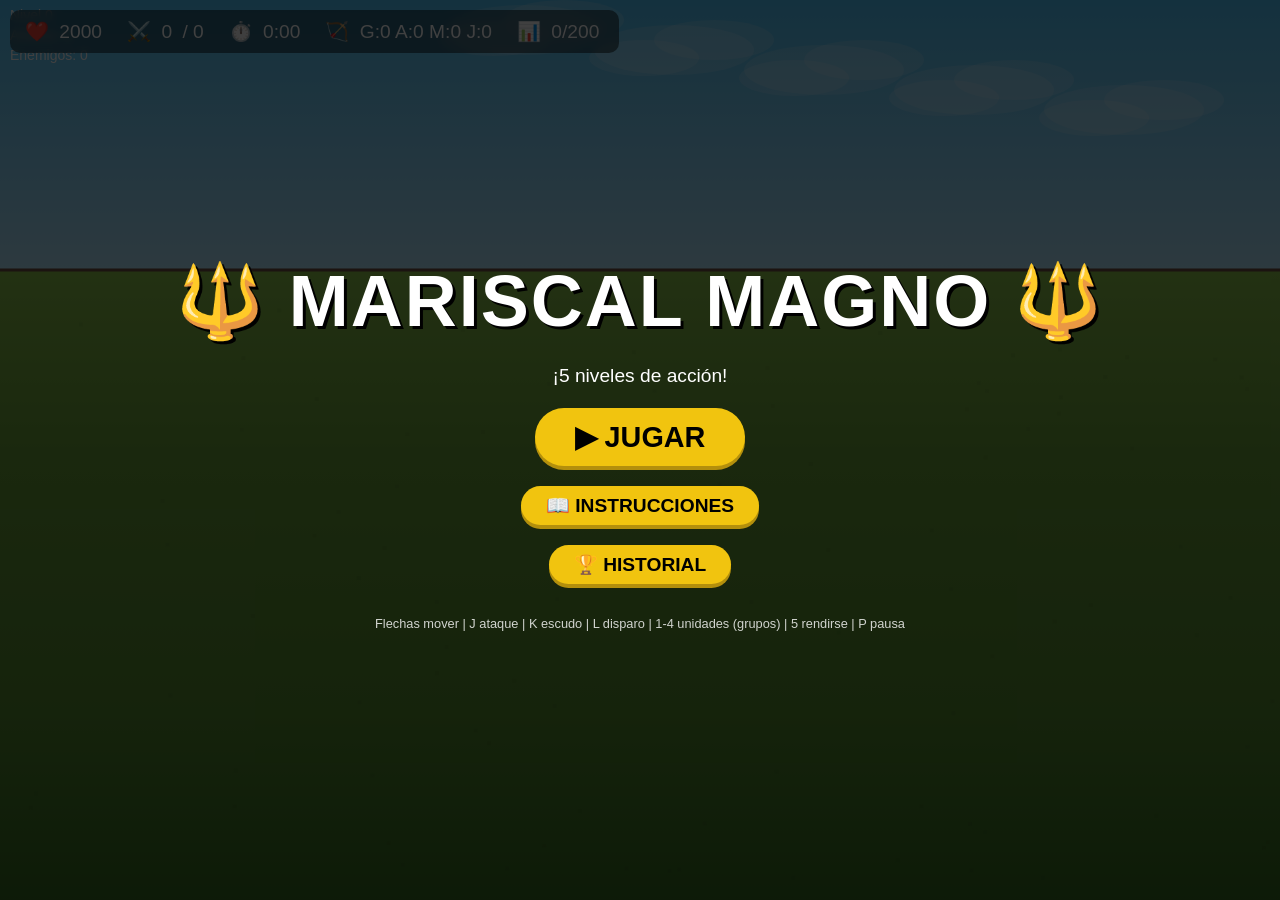
==== commit 50b79c9c: "Renamed title" ====
--- a/index.html.html
+++ b/index.html.html
@@ -147,7 +147,7 @@
 
     <!-- Menús -->
     <div id="mainMenu" class="menu-overlay">
-        <h1>🔱 BUENOS Y MALOS</h1>
+        <h1>🔱 MARISCAL MAGNO 🔱</h1>
         <p>¡5 niveles de acción!</p>
         <button id="playBtn">▶ JUGAR</button>
         <button id="instructionsBtn" class="small-btn">📖 INSTRUCCIONES</button>
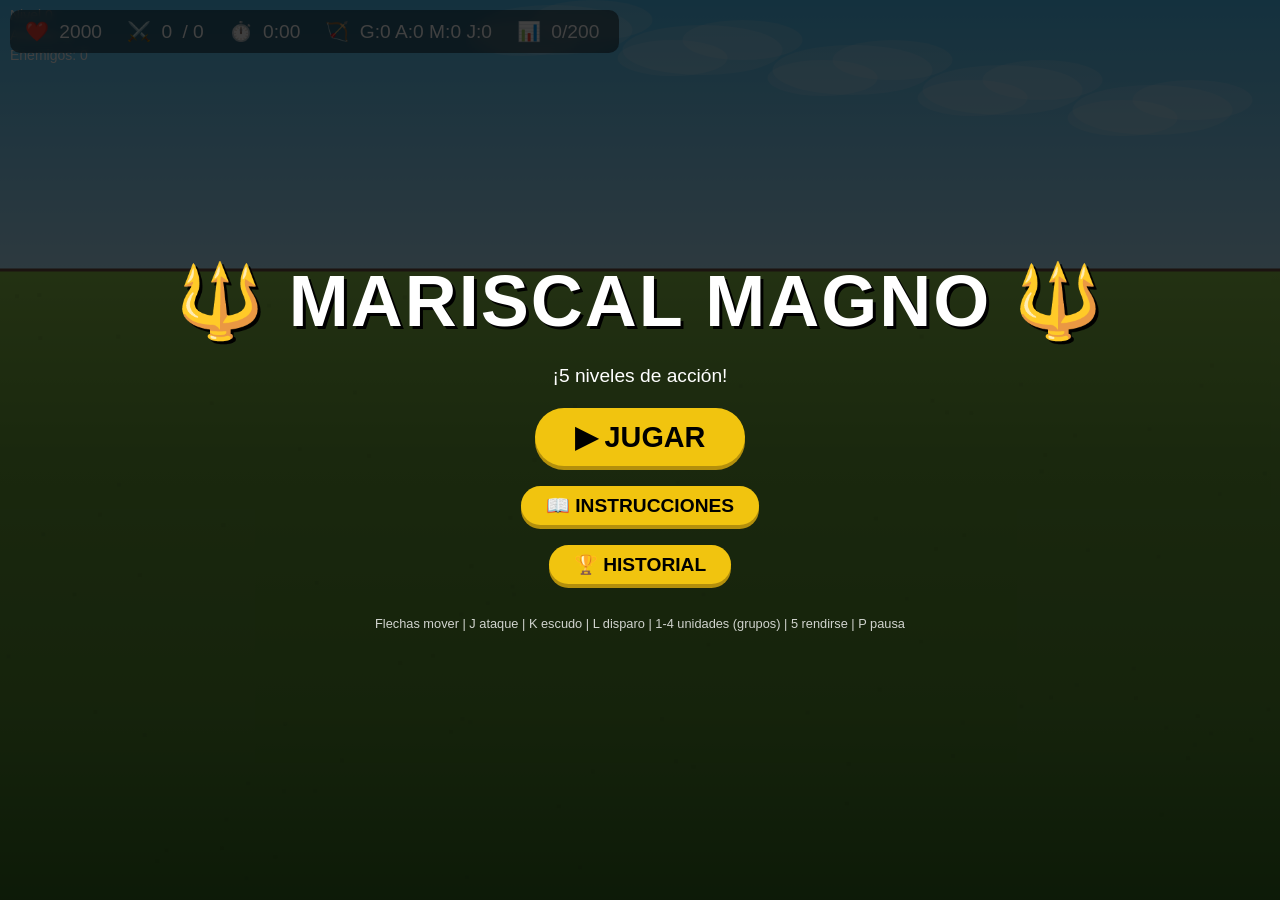
==== commit 4818eafb: "Divided index.html" ====
--- a/index.html.html
+++ b/index.html.html
@@ -4,130 +4,8 @@
     <meta charset="UTF-8">
     <meta name="viewport" content="width=device-width, initial-scale=1.0, user-scalable=no">
     <title>🔱 MARISCAL MAGNO 🔱</title>
+    <link rel="stylesheet" href="style.css">
     <style>
-        * { margin: 0; padding: 0; box-sizing: border-box; }
-        html, body {
-            width: 100%; height: 100%;
-            overflow: hidden;
-            background: #0a0a0a;
-            display: flex;
-            justify-content: center;
-            align-items: center;
-            font-family: 'Arial', sans-serif;
-        }
-        #gameContainer {
-            width: 100vw; height: 100vh;
-            background: #1a1a2e;
-            position: relative;
-            overflow: hidden;
-        }
-        canvas {
-            display: block;
-            width: 100%; height: 100%;
-            background: #4fc3f7;
-            cursor: none;
-        }
-
-        .menu-overlay {
-            position: absolute;
-            top: 0; left: 0;
-            width: 100%; height: 100%;
-            background: rgba(0,0,0,0.75);
-            display: flex;
-            flex-direction: column;
-            justify-content: center;
-            align-items: center;
-            color: white;
-            z-index: 10;
-            padding: 20px;
-            text-align: center;
-        }
-        .menu-overlay h1 { font-size: clamp(2em, 8vw, 4.5em); margin-bottom: 10px; text-shadow: 3px 3px 0 #000; letter-spacing: 2px; }
-        .menu-overlay h2 { font-size: clamp(1.5em, 5vw, 2.5em); margin-bottom: 15px; text-shadow: 2px 2px 0 #000; }
-        .menu-overlay p { font-size: clamp(0.8em, 2vw, 1.2em); max-width: 600px; margin: 8px 0; line-height: 1.5; }
-        .menu-overlay button {
-            background: #f1c40f;
-            border: none;
-            color: #000;
-            font-size: clamp(1.2em, 3vw, 1.8em);
-            padding: 12px 40px;
-            margin: 10px;
-            border-radius: 50px;
-            cursor: pointer;
-            font-weight: bold;
-            transition: transform 0.15s, background 0.15s;
-            box-shadow: 0 4px 0 #b38f0c;
-        }
-        .menu-overlay button:hover { transform: scale(1.05); background: #f39c12; }
-        .menu-overlay button:active { transform: scale(0.95); }
-        .menu-overlay .small-btn { font-size: clamp(0.8em, 2vw, 1.2em); padding: 8px 25px; }
-        .menu-overlay .score-list {
-            text-align: left;
-            max-height: 40vh;
-            overflow-y: auto;
-            width: 80%;
-            max-width: 500px;
-            background: rgba(0,0,0,0.5);
-            padding: 15px;
-            border-radius: 10px;
-            margin: 10px 0;
-        }
-        .menu-overlay .score-list li { list-style: none; padding: 5px 0; border-bottom: 1px solid rgba(255,255,255,0.2); font-size: clamp(0.9em, 1.5vw, 1.1em); }
-        .hidden { display: none !important; }
-
-        #ui {
-            position: absolute;
-            top: 10px; left: 10px;
-            color: white;
-            font-size: clamp(0.8em, 1.5vw, 1.2em);
-            background: rgba(0,0,0,0.5);
-            padding: 10px 15px;
-            border-radius: 10px;
-            z-index: 5;
-            pointer-events: none;
-            backdrop-filter: blur(4px);
-            display: flex;
-            flex-wrap: wrap;
-            gap: 10px 20px;
-            max-width: 80%;
-        }
-        #ui span { margin-right: 5px; }
-        #ui .badge { background: rgba(255,255,255,0.15); padding: 2px 8px; border-radius: 12px; }
-        #pauseMsg {
-            position: absolute;
-            top: 50%; left: 50%;
-            transform: translate(-50%, -50%);
-            color: white;
-            font-size: clamp(2em, 5vw, 4em);
-            background: rgba(0,0,0,0.6);
-            padding: 20px 40px;
-            border-radius: 20px;
-            z-index: 6;
-            display: none;
-            pointer-events: none;
-        }
-        #levelIntro {
-            position: absolute;
-            top: 50%; left: 50%;
-            transform: translate(-50%, -50%);
-            color: white;
-            font-size: clamp(2.5em, 6vw, 5em);
-            font-weight: bold;
-            text-shadow: 0 0 30px rgba(0,0,0,0.8);
-            background: rgba(0,0,0,0.5);
-            padding: 20px 50px;
-            border-radius: 20px;
-            z-index: 7;
-            pointer-events: none;
-            opacity: 0;
-            transition: opacity 0.3s;
-            text-align: center;
-        }
-        #levelIntro.show { opacity: 1; }
-        @media (max-width: 768px) {
-            #ui { font-size: 0.7em; padding: 5px 10px; gap: 5px 10px; max-width: 90%; }
-            #levelIntro { font-size: 2em; padding: 15px 30px; }
-        }
     </style>
 </head>
 <body>
@@ -193,2927 +71,7 @@
         <button id="surrenderNo" class="small-btn">❌ NO</button>
     </div>
 </div>
+<script src="script.js"></script>
 
-<script>
-// ============================================================
-//  CONFIGURACIÓN Y CONSTANTES
-// ============================================================
-const canvas = document.getElementById('gameCanvas');
-const ctx = canvas.getContext('2d');
-
-function resizeCanvas() {
-    const container = document.getElementById('gameContainer');
-    canvas.width = container.clientWidth;
-    canvas.height = container.clientHeight;
-}
-window.addEventListener('resize', resizeCanvas);
-resizeCanvas();
-
-const W = () => canvas.width;
-const H = () => canvas.height;
-
-// Elementos UI
-const ui = document.getElementById('ui');
-const marshalHPSpan = document.getElementById('marshalHP');
-const enemyKillsSpan = document.getElementById('enemyKills');
-const allyKillsSpan = document.getElementById('allyKills');
-const timerSpan = document.getElementById('timerDisplay');
-const unitsSpan = document.getElementById('unitsDisplay');
-const fieldUnitsSpan = document.getElementById('fieldUnits');
-const killLabel = document.getElementById('killLabel');
-const levelIntro = document.getElementById('levelIntro');
-
-// Menús
-const mainMenu = document.getElementById('mainMenu');
-const instructionsScreen = document.getElementById('instructionsScreen');
-const scoresScreen = document.getElementById('scoresScreen');
-const gameOverScreen = document.getElementById('gameOverScreen');
-const victoryScreen = document.getElementById('victoryScreen');
-const surrenderConfirm = document.getElementById('surrenderConfirm');
-const scoreList = document.getElementById('scoreList');
-const finalScoreSpan = document.getElementById('finalScore');
-const victoryScoreSpan = document.getElementById('victoryScore');
-
-// ============================================================
-//  SISTEMA DE SONIDOS (fallback si no existen)
-// ============================================================
-class SoundManager {
-    constructor() {
-        this.sounds = {};
-        this.music = null;
-        this.musicPlaying = false;
-        this.enabled = true;
-    }
-
-    loadSound(name, url) {
-        return new Promise((resolve) => {
-            try {
-                const audio = new Audio(url);
-                audio.preload = 'auto';
-                audio.oncanplaythrough = () => {
-                    this.sounds[name] = audio;
-                    resolve();
-                };
-                audio.onerror = () => {
-                    this.sounds[name] = new Audio();
-                    resolve();
-                };
-                audio.load();
-                setTimeout(() => {
-                    if (!this.sounds[name]) {
-                        this.sounds[name] = new Audio();
-                        resolve();
-                    }
-                }, 2000);
-            } catch (e) {
-                this.sounds[name] = new Audio();
-                resolve();
-            }
-        });
-    }
-
-    loadMusic(url) {
-        return new Promise((resolve) => {
-            try {
-                this.music = new Audio(url);
-                this.music.loop = true;
-                this.music.volume = 0.3;
-                this.music.oncanplaythrough = () => resolve();
-                this.music.onerror = () => { this.music = null; resolve(); };
-                this.music.load();
-                setTimeout(() => resolve(), 2000);
-            } catch (e) { this.music = null; resolve(); }
-        });
-    }
-
-    play(name) {
-        if (!this.enabled) return;
-        if (this.sounds[name]) {
-            try {
-                const clone = this.sounds[name].cloneNode();
-                clone.volume = 0.5;
-                clone.play().catch(() => {});
-            } catch (e) {}
-        }
-    }
-
-    playMusic() {
-        if (!this.enabled || !this.music) return;
-        if (!this.musicPlaying) {
-            this.music.play().catch(() => {});
-            this.musicPlaying = true;
-        }
-    }
-
-    stopMusic() {
-        if (this.music) {
-            this.music.pause();
-            this.music.currentTime = 0;
-            this.musicPlaying = false;
-        }
-    }
-
-    async loadAll() {
-        const files = {
-            'button': 'audio/button.m4a',
-            'attack': 'audio/attack.m4a',
-            'health': 'audio/health.m4a',
-            'arrow': 'audio/fired.m4a',
-            'fire': 'audio/fire.m4a',
-            'canon': 'audio/canon.m4a',
-            'teleport': 'audio/teleport.m4a',
-            'victory': 'audio/victory.m4a',
-            'defeat': 'audio/defeat.m4a'
-        };
-        for (const [name, url] of Object.entries(files)) {
-            await this.loadSound(name, url);
-        }
-        await this.loadMusic('audio/music.m4a');
-        console.log('✅ Sonidos cargados (fallback si no existen)');
-    }
-}
-
-const sound = new SoundManager();
-
-// ============================================================
-//  SISTEMA DE IMÁGENES (fallback con formas)
-// ============================================================
-const images = {};
-
-function loadImages() {
-    const list = {
-        'mariscal': 'images/mariscal.png',
-        'mariscal_attack': 'images/mariscal.png',
-        'mariscal_shield': 'images/mariscal.png',
-        'mariscal_shot': 'images/mariscal.png',
-        'guerrero': 'images/guerrero.png',
-        'guerrero_attack': 'images/guerrero.png',
-        'guerrero_shield': 'images/guerrero.png',
-        'arquero': 'images/arquero.png',
-        'arquero_arrow': 'images/arquero.png',
-        'arquero_attack': 'images/arquero.png',
-        'arquero_shield': 'images/arquero.png',
-        'maga': 'images/maga.png',
-        'maga_attack': 'images/maga.png',
-        'maga_launch': 'images/maga.png',
-        'maga_health': 'images/maga.png',
-        'maga_teleporter': 'images/maga.png',
-        'jinete': 'images/jinete.png',
-        'jinete_attack': 'images/jinete.png',
-        'jinete_shield': 'images/jinete.png',
-        'cañon': 'images/canon.png',
-        'esqueleto': 'images/esqueleto.png',
-        'esqueleto_attack': 'images/esqueleto.png',
-        'esqueleto_shield': 'images/esqueleto.png',
-        'esqueleto_arquero': 'images/esqueleto.png',
-        'esqueleto_arquero_attack': 'images/esqueleto_arquero.png',
-        'esqueleto_arquero_shield': 'images/esqueleto_arquero.png',
-        'esqueleto_arquero_arrow': 'images/esqueleto_arquero.png',
-        'guerrero_oscuridad': 'images/guerrero_oscuridad.png',
-        'guerrero_oscuridad_attack': 'images/guerrero_oscuridad.png',
-        'guerrero_oscuridad_shield': 'images/guerrero_oscuridad.png',
-        'hechicera': 'images/hechicera.png',
-        'hechicera_attack': 'images/hechicera.png',
-        'hechicera_launch': 'images/hechicera.png',
-        'hechicera_health': 'images/hechicera.png',
-        'hechicera_teleporter': 'images/hechicera.png',
-        'jefe': 'images/jefe.png',
-        'jefe_attack': 'images/jefe.png',
-        'jefe_shield': 'images/jefe.png'
-    };
-    return new Promise((resolve) => {
-        let loaded = 0;
-        const total = Object.keys(list).length;
-        for (const [key, src] of Object.entries(list)) {
-            const img = new Image();
-            img.onload = () => { loaded++; images[key] = img; if (loaded === total) resolve(); };
-            img.onerror = () => { loaded++; images[key] = null; if (loaded === total) resolve(); };
-            img.src = src;
-        }
-        setTimeout(resolve, 3000);
-    });
-}
-
-// ============================================================
-//  UTILIDADES
-// ============================================================
-function distancia(a, b) {
-    return Math.hypot(a.x - b.x, a.y - b.y);
-}
-function clamp(v, min, max) { return Math.max(min, Math.min(max, v)); }
-function random(min, max) { return Math.random() * (max - min) + min; }
-
-// ============================================================
-//  CLASE PROYECTIL (para flechas y fuego)
-// ============================================================
-class Projectile {
-    constructor(x, y, target, tipo, damage, owner, speed = 5, color = null) {
-        this.x = x;
-        this.y = y;
-        this.target = target;
-        this.tipo = tipo; // 'arrow' o 'fire'
-        this.damage = damage;
-        this.owner = owner; // 'ally' o 'enemy'
-        this.speed = speed;
-        this.active = true;
-        this.radius = tipo === 'fire' ? 16 : 8;
-        const dx = target.x + target.w/2 - x;
-        const dy = target.y + target.h/2 - y;
-        const dist = Math.hypot(dx, dy);
-        if (dist > 0) {
-            this.vx = (dx / dist) * speed;
-            this.vy = (dy / dist) * speed;
-        } else {
-            this.vx = 0;
-            this.vy = -speed;
-        }
-        this.angle = Math.atan2(this.vy, this.vx);
-        this.trail = [];
-        this.customColor = color || null;
-    }
-
-    update(entities) {
-        if (!this.active) return;
-        this.trail.push({x: this.x, y: this.y});
-        if (this.trail.length > 15) this.trail.shift();
-
-        this.x += this.vx;
-        this.y += this.vy;
-
-        if (this.x < -50 || this.x > W() + 50 || this.y < -50 || this.y > H() + 50) {
-            this.active = false;
-            return;
-        }
-
-        // Colisión con muros (nivel 4)
-        if (currentLevel === 4) {
-            for (let wall of walls) {
-                if (this.x > wall.x && this.x < wall.x + wall.w && this.y > wall.y && this.y < wall.y + wall.h) {
-                    this.active = false;
-                    return;
-                }
-            }
-        }
-
-        for (let e of entities) {
-            if (!e.isAlive()) continue;
-            const isTarget = (this.owner === 'ally' && (e.type === 'esqueleto' || e.type === 'esqueleto_arquero' || e.type === 'guerrero_oscuridad' || e.type === 'hechicera' || e.type === 'jefe' || e.type === 'cañon_enemigo')) ||
-                             (this.owner === 'enemy' && (e.type === 'marshal' || e.type === 'guerrero' || e.type === 'arquero' || e.type === 'maga' || e.type === 'jinete' || e.type === 'cañon_amigo'));
-            if (!isTarget) continue;
-
-            if (distancia(this, {x: e.x + e.w/2, y: e.y + e.h/2}) < this.radius + Math.max(e.w, e.h)/2) {
-                e.takeDamage(this.damage);
-                this.active = false;
-                break;
-            }
-        }
-    }
-
-    draw(ctx) {
-        if (!this.active) return;
-        ctx.save();
-        ctx.translate(this.x, this.y);
-        ctx.rotate(this.angle);
-
-        if (this.tipo === 'arrow') {
-            const len = 24;
-            const headLen = 8;
-            const headWidth = 6;
-            ctx.fillStyle = '#8B4513';
-            ctx.strokeStyle = '#4a2c0a';
-            ctx.lineWidth = 2;
-            ctx.beginPath();
-            ctx.moveTo(-len/2, 0);
-            ctx.lineTo(len/2 - headLen, 0);
-            ctx.stroke();
-            ctx.fillStyle = '#D2B48C';
-            ctx.beginPath();
-            ctx.moveTo(len/2, 0);
-            ctx.lineTo(len/2 - headLen, -headWidth/2);
-            ctx.lineTo(len/2 - headLen, headWidth/2);
-            ctx.closePath();
-            ctx.fill();
-            ctx.fillStyle = '#F5DEB3';
-            ctx.beginPath();
-            ctx.moveTo(-len/2, 0);
-            ctx.lineTo(-len/2 + 6, -5);
-            ctx.lineTo(-len/2 + 12, 0);
-            ctx.closePath();
-            ctx.fill();
-            ctx.beginPath();
-            ctx.moveTo(-len/2, 0);
-            ctx.lineTo(-len/2 + 6, 5);
-            ctx.lineTo(-len/2 + 12, 0);
-            ctx.closePath();
-            ctx.fill();
-        } else if (this.tipo === 'fire') {
-            const grad = ctx.createRadialGradient(0, 0, 0, 0, 0, this.radius);
-            if (this.customColor) {
-                grad.addColorStop(0, '#FFFFFF');
-                grad.addColorStop(0.1, '#FF6666');
-                grad.addColorStop(0.4, '#FF2200');
-                grad.addColorStop(0.8, '#CC0000');
-                grad.addColorStop(1, '#660000');
-            } else {
-                grad.addColorStop(0, '#FFFFFF');
-                grad.addColorStop(0.2, '#FFFF00');
-                grad.addColorStop(0.5, '#FFA500');
-                grad.addColorStop(0.8, '#FF4500');
-                grad.addColorStop(1, '#8B0000');
-            }
-            ctx.shadowBlur = 30;
-            ctx.shadowColor = this.customColor ? '#FF2200' : '#FF4500';
-            ctx.fillStyle = grad;
-            ctx.beginPath();
-            ctx.arc(0, 0, this.radius, 0, Math.PI * 2);
-            ctx.fill();
-            ctx.shadowBlur = 0;
-            // Llamas
-            for (let i = 0; i < 7; i++) {
-                const angle = this.angle + i * 0.9 + Math.sin(Date.now() * 0.01 + i) * 0.3;
-                const r = this.radius + 4 + Math.sin(Date.now() * 0.02 + i * 2) * 3;
-                const x = Math.cos(angle) * r;
-                const y = Math.sin(angle) * r;
-                const size = 6 + Math.sin(Date.now() * 0.03 + i) * 2;
-                ctx.fillStyle = this.customColor ?
-                    `rgba(255, 50, 0, ${0.5 + 0.3 * Math.sin(Date.now() * 0.02 + i)})` :
-                    `rgba(255, 69, 0, ${0.6 + 0.4 * Math.sin(Date.now() * 0.02 + i)})`;
-                ctx.beginPath();
-                ctx.moveTo(x, y);
-                ctx.lineTo(x - size/2, y - size);
-                ctx.lineTo(x + size/2, y - size);
-                ctx.closePath();
-                ctx.fill();
-            }
-            ctx.shadowBlur = 0;
-        }
-        ctx.restore();
-    }
-}
-
-// ============================================================
-//  CLASE PROYECTIL DE CAÑÓN (punto negro)
-// ============================================================
-class CanonBall {
-    constructor(x, y, direction, isEnemy = false) {
-        this.x = x;
-        this.y = y;
-        this.radius = 10;
-        this.speed = 6 * direction;
-        this.direction = direction;
-        this.active = true;
-        this.damage = 50;
-        this.trail = [];
-        this.isEnemy = isEnemy;
-    }
-
-    update(entities) {
-        if (!this.active) return;
-        this.trail.push({x: this.x, y: this.y});
-        if (this.trail.length > 10) this.trail.shift();
-
-        this.x += this.speed;
-
-        if (this.x < -50 || this.x > W() + 50) {
-            this.active = false;
-            return;
-        }
-
-        // Colisión con muro (nivel 4) - tanto para enemigos como aliados
-        if (currentLevel === 4) {
-            for (let wall of walls) {
-                if (this.x > wall.x && this.x < wall.x + wall.w && this.y > wall.y && this.y < wall.y + wall.h) {
-                    this.active = false;
-                    return;
-                }
-            }
-        }
-
-        for (let e of entities) {
-            if (!e.isAlive()) continue;
-            const isTarget = (this.isEnemy && (e.type === 'marshal' || e.type === 'guerrero' || e.type === 'arquero' || e.type === 'maga' || e.type === 'jinete')) ||
-                             (!this.isEnemy && (e.type === 'esqueleto' || e.type === 'esqueleto_arquero' || e.type === 'guerrero_oscuridad' || e.type === 'hechicera' || e.type === 'jefe'));
-            if (!isTarget) continue;
-
-            const dist = distancia(this, {x: e.x + e.w/2, y: e.y + e.h/2});
-            if (dist < this.radius + Math.max(e.w, e.h)/2) {
-                e.takeDamage(this.damage);
-                this.active = false;
-                break;
-            }
-        }
-    }
-
-    draw(ctx) {
-        if (!this.active) return;
-        for (let i = 0; i < this.trail.length; i++) {
-            const alpha = i / this.trail.length * 0.6;
-            ctx.fillStyle = `rgba(0, 0, 0, ${alpha})`;
-            const r = this.radius * (0.3 + 0.7 * (i / this.trail.length));
-            ctx.beginPath();
-            ctx.arc(this.trail[i].x, this.trail[i].y, r, 0, Math.PI*2);
-            ctx.fill();
-        }
-        ctx.shadowBlur = 12;
-        ctx.shadowColor = '#000';
-        ctx.fillStyle = '#000000';
-        ctx.beginPath();
-        ctx.arc(this.x, this.y, this.radius, 0, Math.PI*2);
-        ctx.fill();
-        ctx.shadowBlur = 0;
-        ctx.fillStyle = 'rgba(255,255,255,0.25)';
-        ctx.beginPath();
-        ctx.arc(this.x - 3, this.y - 4, 4, 0, Math.PI*2);
-        ctx.fill();
-        ctx.shadowBlur = 0;
-    }
-}
-
-// ============================================================
-//  CLASE BASE: ENTIDAD
-// ============================================================
-class Entity {
-    constructor(x, y, type, maxHP, speed) {
-        this.x = x;
-        this.y = y;
-        this.type = type;
-        this.maxHP = maxHP;
-        this.hp = maxHP;
-        this.speed = speed;
-        this.vx = 0;
-        this.vy = 0;
-        this.direction = 1;
-        this.active = true;
-        this.attackCooldown = 0;
-        this.shieldActive = false;
-        this.state = 'idle';
-        this.attackDamage = 0;
-        this.shieldTimer = 0;
-        this.range = 40;
-        this.attackInterval = 30;
-        this.attackAnim = 0;
-        this.shootAnim = 0;
-        this.w = 30;
-        this.h = 40;
-        this.target = null;
-        this.rangeMin = 0;
-        this.rangeMax = 0;
-        this.projectileSpeed = 5;
-        this.projectileDamage = 0;
-        this.projectileType = 'arrow';
-        this.rushMode = false;
-        this.goalX = null;
-        // Para saber si es enemigo (usado en restricción de nivel 4)
-        this.isEnemy = false;
-    }
-
-    takeDamage(dmg) {
-        if (this.shieldActive) dmg = Math.floor(dmg * 0.3);
-        this.hp -= dmg;
-        if (this.hp <= 0) { this.hp = 0; this.active = false; }
-    }
-
-    isAlive() { return this.active && this.hp > 0; }
-
-    // Colisión con muros (nivel 4)
-    checkWallCollision() {
-        if (currentLevel !== 4) return;
-        for (let wall of walls) {
-            if (this.x < wall.x + wall.w && this.x + this.w > wall.x &&
-                this.y < wall.y + wall.h && this.y + this.h > wall.y) {
-                // Resolver empujando hacia la dirección opuesta
-                const overlapX = Math.min(this.x + this.w - wall.x, wall.x + wall.w - this.x);
-                const overlapY = Math.min(this.y + this.h - wall.y, wall.y + wall.h - this.y);
-                if (overlapX < overlapY) {
-                    if (this.x < wall.x) this.x = wall.x - this.w;
-                    else this.x = wall.x + wall.w;
-                } else {
-                    if (this.y < wall.y) this.y = wall.y - this.h;
-                    else this.y = wall.y + wall.h;
-                }
-            }
-        }
-    }
-
-    move() {
-        this.x += this.vx;
-        this.y += this.vy;
-        const groundY = H() * 0.3;
-        this.y = clamp(this.y, groundY, H() - 20);
-        this.x = clamp(this.x, 0, W());
-        if (this.vx > 0) this.direction = 1;
-        else if (this.vx < 0) this.direction = -1;
-
-        // Colisión con muros (nivel 4)
-        this.checkWallCollision();
-    }
-
-    update() {
-        if (this.attackCooldown > 0) this.attackCooldown--;
-        if (this.shieldTimer > 0) { this.shieldTimer--; this.shieldActive = true; } else { this.shieldActive = false; }
-        if (this.attackAnim > 0) this.attackAnim--;
-        if (this.shootAnim > 0) this.shootAnim--;
-        this.move();
-    }
-
-    draw(ctx, images) { /* sobrescrito */ }
-}
-
-// ============================================================
-//  UNIDADES ALIADAS (SIN CURACIÓN) - CON BLOQUEO POR CAÑONES
-// ============================================================
-class Guerrero extends Entity {
-    constructor(x, y, goalX = null) {
-        super(x, y, 'guerrero', 150, 1);
-        this.attackDamage = 20;
-        this.range = 35;
-        this.attackInterval = 25;
-        this.w = 30; this.h = 40;
-        this.goalX = goalX;
-    }
-    draw(ctx, images) {
-        if (!this.isAlive()) return;
-        let img = this.shieldActive ? images.guerrero_shield : (this.attackAnim > 0 ? images.guerrero_attack : images.guerrero);
-        if (img && img.complete && img.naturalWidth > 0) {
-            ctx.save();
-            if (this.direction === -1) { ctx.translate(this.x + this.w, this.y); ctx.scale(-1,1); } else ctx.translate(this.x, this.y);
-            ctx.drawImage(img, 0, 0, this.w, this.h);
-            ctx.restore();
-        } else {
-            ctx.fillStyle = '#4CAF50'; ctx.fillRect(this.x, this.y, this.w, this.h);
-            ctx.fillStyle = '#fff'; ctx.font = '10px Arial'; ctx.fillText('G', this.x+8, this.y+20);
-        }
-        ctx.fillStyle = 'rgba(0,0,0,0.6)'; ctx.fillRect(this.x, this.y-8, this.w, 5);
-        ctx.fillStyle = '#2ecc71'; ctx.fillRect(this.x+2, this.y-6, (this.w-4)*(this.hp/this.maxHP), 3);
-    }
-    update(aliados, enemigos, cañones) {
-        super.update();
-        if (this.goalX !== null) {
-            // Buscar cañones enemigos bloqueando el camino
-            let blockingCanon = null;
-            let minDist = Infinity;
-            for (let c of cañones) {
-                if (!c.active || !c.isEnemy) continue;
-                if (Math.abs(c.y - this.y) < 20 && c.x > this.x && c.x < this.goalX) {
-                    const d = c.x - this.x;
-                    if (d < minDist) { minDist = d; blockingCanon = c; }
-                }
-            }
-            if (blockingCanon) {
-                // Atacar al cañón
-                const dx = blockingCanon.x - this.x;
-                const dy = blockingCanon.y - this.y;
-                const dist = Math.hypot(dx, dy);
-                if (dist > this.range) {
-                    this.vx = (dx/dist)*this.speed;
-                    this.vy = (dy/dist)*this.speed;
-                } else {
-                    this.vx = 0; this.vy = 0;
-                    if (this.attackCooldown <= 0) {
-                        blockingCanon.hp -= this.attackDamage;
-                        if (blockingCanon.hp <= 0) blockingCanon.active = false;
-                        this.attackCooldown = this.attackInterval;
-                        this.attackAnim = 10;
-                        sound.play('attack');
-                    }
-                }
-                return;
-            }
-
-            // En nivel 4, solo atacar enemigos en la misma fila y en el camino
-            let target = null;
-            let minEnemyDist = Infinity;
-            for (let e of enemigos) {
-                if (!e.isAlive()) continue;
-                if (Math.abs(e.y - this.y) < 30 && e.x > this.x && e.x < this.goalX) {
-                    const d = distancia(this, e);
-                    if (d < minEnemyDist && d < 200) {
-                        minEnemyDist = d;
-                        target = e;
-                    }
-                }
-            }
-            if (target) {
-                const dx = target.x - this.x;
-                const dy = target.y - this.y;
-                const dist = Math.hypot(dx, dy);
-                if (dist > this.range) {
-                    this.vx = (dx/dist)*this.speed;
-                    this.vy = (dy/dist)*this.speed;
-                } else {
-                    this.vx = 0; this.vy = 0;
-                    if (this.attackCooldown <= 0) {
-                        target.takeDamage(this.attackDamage);
-                        this.attackCooldown = this.attackInterval;
-                        this.attackAnim = 10;
-                        sound.play('attack');
-                    }
-                }
-            } else {
-                // Moverse hacia la base
-                const dx = this.goalX - this.x;
-                const dist = Math.abs(dx);
-                if (dist > 5) {
-                    this.vx = (dx/dist) * this.speed;
-                    this.vy = 0;
-                } else {
-                    this.vx *= 0.9;
-                    this.vy = 0;
-                }
-                this.direction = 1;
-            }
-        } else {
-            // Comportamiento normal
-            let closest = null, minDist = Infinity;
-            for (let e of enemigos) { if (!e.isAlive()) continue; const d = distancia(this, e); if (d < minDist) { minDist = d; closest = e; } }
-            if (closest) {
-                const dx = closest.x - this.x, dy = closest.y - this.y, dist = Math.hypot(dx, dy);
-                if (dist > this.range) { this.vx = (dx/dist)*this.speed; this.vy = (dy/dist)*this.speed; }
-                else { this.vx = 0; this.vy = 0; if (this.attackCooldown <= 0) { closest.takeDamage(this.attackDamage); this.attackCooldown = this.attackInterval; this.attackAnim = 10; sound.play('attack'); } }
-            } else { this.vx *= 0.9; this.vy *= 0.9; }
-        }
-    }
-}
-
-class Arquero extends Entity {
-    constructor(x, y, goalX = null) {
-        super(x, y, 'arquero', 100, 1.5);
-        this.attackDamage = 20;
-        this.rangeMin = 100;
-        this.rangeMax = 250;
-        this.attackInterval = 40;
-        this.w = 30; this.h = 40;
-        this.projectileSpeed = 6;
-        this.projectileDamage = 20;
-        this.projectileType = 'arrow';
-        this.shooting = false;
-        this.goalX = goalX;
-    }
-    draw(ctx, images) {
-        if (!this.isAlive()) return;
-        let img = images.arquero;
-        if (this.shieldActive) img = images.arquero_shield;
-        else if (this.shooting) img = images.arquero_arrow;
-        else if (this.attackAnim > 0) img = images.arquero_attack;
-        if (img && img.complete && img.naturalWidth > 0) {
-            ctx.save();
-            if (this.direction === -1) { ctx.translate(this.x + this.w, this.y); ctx.scale(-1,1); } else ctx.translate(this.x, this.y);
-            ctx.drawImage(img, 0, 0, this.w, this.h);
-            ctx.restore();
-        } else {
-            ctx.fillStyle = '#2196F3'; ctx.fillRect(this.x, this.y, this.w, this.h);
-            ctx.fillStyle = '#fff'; ctx.font = '10px Arial'; ctx.fillText('A', this.x+8, this.y+20);
-        }
-        ctx.fillStyle = 'rgba(0,0,0,0.6)'; ctx.fillRect(this.x, this.y-8, this.w, 5);
-        ctx.fillStyle = '#2ecc71'; ctx.fillRect(this.x+2, this.y-6, (this.w-4)*(this.hp/this.maxHP), 3);
-        this.shooting = false;
-    }
-    update(aliados, enemigos, proyectiles, cañones) {
-        super.update();
-        if (this.goalX !== null) {
-            // Buscar cañones enemigos bloqueando
-            let blockingCanon = null;
-            let minDist = Infinity;
-            for (let c of cañones) {
-                if (!c.active || !c.isEnemy) continue;
-                if (Math.abs(c.y - this.y) < 20 && c.x > this.x && c.x < this.goalX) {
-                    const d = c.x - this.x;
-                    if (d < minDist) { minDist = d; blockingCanon = c; }
-                }
-            }
-            if (blockingCanon && minDist < this.rangeMax) {
-                // Disparar al cañón
-                if (this.attackCooldown <= 0) {
-                    const p = new Projectile(
-                        this.x + this.w/2,
-                        this.y + this.h/2,
-                        blockingCanon,
-                        this.projectileType,
-                        this.projectileDamage,
-                        'ally',
-                        this.projectileSpeed
-                    );
-                    proyectiles.push(p);
-                    this.attackCooldown = this.attackInterval;
-                    this.shooting = true;
-                    sound.play('arrow');
-                }
-                this.vx = 0; this.vy = 0;
-                return;
-            }
-
-            // En nivel 4, solo atacar enemigos en la misma fila y en el camino
-            let target = null;
-            let minEnemyDist = Infinity;
-            for (let e of enemigos) {
-                if (!e.isAlive()) continue;
-                if (Math.abs(e.y - this.y) < 30 && e.x > this.x && e.x < this.goalX) {
-                    const d = distancia(this, e);
-                    if (d < minEnemyDist && d < this.rangeMax) {
-                        minEnemyDist = d;
-                        target = e;
-                    }
-                }
-            }
-            if (target) {
-                const dx = target.x - this.x;
-                const dy = target.y - this.y;
-                const dist = Math.hypot(dx, dy);
-                if (dist > this.rangeMax) {
-                    this.vx = (dx/dist)*this.speed;
-                    this.vy = (dy/dist)*this.speed;
-                } else if (dist < this.rangeMin) {
-                    this.vx = -(dx/dist)*this.speed;
-                    this.vy = -(dy/dist)*this.speed;
-                } else {
-                    this.vx = 0; this.vy = 0;
-                    if (this.attackCooldown <= 0) {
-                        const p = new Projectile(
-                            this.x + this.w/2,
-                            this.y + this.h/2,
-                            target,
-                            this.projectileType,
-                            this.projectileDamage,
-                            'ally',
-                            this.projectileSpeed
-                        );
-                        proyectiles.push(p);
-                        this.attackCooldown = this.attackInterval;
-                        this.shooting = true;
-                        sound.play('arrow');
-                    }
-                }
-            } else {
-                // Moverse hacia la base
-                const dx = this.goalX - this.x;
-                const dist = Math.abs(dx);
-                if (dist > 5) {
-                    this.vx = (dx/dist) * this.speed;
-                    this.vy = 0;
-                } else {
-                    this.vx *= 0.9;
-                    this.vy = 0;
-                }
-                this.direction = 1;
-            }
-        } else {
-            // Comportamiento normal
-            let closest = null, minDist = Infinity;
-            for (let e of enemigos) { if (!e.isAlive()) continue; const d = distancia(this, e); if (d < minDist) { minDist = d; closest = e; } }
-            if (closest) {
-                const dx = closest.x - this.x, dy = closest.y - this.y, dist = Math.hypot(dx, dy);
-                if (dist > this.rangeMax) {
-                    this.vx = (dx/dist)*this.speed;
-                    this.vy = (dy/dist)*this.speed;
-                } else if (dist < this.rangeMin) {
-                    this.vx = -(dx/dist)*this.speed;
-                    this.vy = -(dy/dist)*this.speed;
-                } else {
-                    this.vx = 0; this.vy = 0;
-                    if (this.attackCooldown <= 0) {
-                        const p = new Projectile(
-                            this.x + this.w/2,
-                            this.y + this.h/2,
-                            closest,
-                            this.projectileType,
-                            this.projectileDamage,
-                            'ally',
-                            this.projectileSpeed
-                        );
-                        proyectiles.push(p);
-                        this.attackCooldown = this.attackInterval;
-                        this.shooting = true;
-                        sound.play('arrow');
-                    }
-                }
-            } else { this.vx *= 0.9; this.vy *= 0.9; }
-        }
-    }
-}
-
-class Maga extends Entity {
-    constructor(x, y, goalX = null) {
-        super(x, y, 'maga', 100, 1.5);
-        this.attackDamage = 35;
-        this.rangeMin = 80;
-        this.rangeMax = 200;
-        this.attackInterval = 50;
-        this.w = 30; this.h = 40;
-        this.projectileSpeed = 5;
-        this.projectileDamage = 35;
-        this.projectileType = 'fire';
-        this.launchAnim = 0;
-        this.teleportCooldown = 0;
-        this.goalX = goalX;
-    }
-    draw(ctx, images) {
-        if (!this.isAlive()) return;
-        let img = images.maga;
-        if (this.launchAnim > 0) img = images.maga_launch;
-        else if (this.attackAnim > 0) img = images.maga_attack;
-        else if (this.teleportCooldown > 0) img = images.maga_teleporter;
-        if (img && img.complete && img.naturalWidth > 0) {
-            ctx.save();
-            if (this.direction === -1) { ctx.translate(this.x + this.w, this.y); ctx.scale(-1,1); } else ctx.translate(this.x, this.y);
-            ctx.drawImage(img, 0, 0, this.w, this.h);
-            ctx.restore();
-        } else {
-            ctx.fillStyle = '#9C27B0'; ctx.fillRect(this.x, this.y, this.w, this.h);
-            ctx.fillStyle = '#fff'; ctx.font = '10px Arial'; ctx.fillText('M', this.x+8, this.y+20);
-        }
-        ctx.fillStyle = 'rgba(0,0,0,0.6)'; ctx.fillRect(this.x, this.y-8, this.w, 5);
-        ctx.fillStyle = '#2ecc71'; ctx.fillRect(this.x+2, this.y-6, (this.w-4)*(this.hp/this.maxHP), 3);
-        if (this.launchAnim > 0) this.launchAnim--;
-        if (this.teleportCooldown > 0) this.teleportCooldown--;
-    }
-    update(aliados, enemigos, proyectiles, cañones) {
-        super.update();
-        if (this.teleportCooldown <= 0 && Math.random() < 0.001) {
-            this.x += random(-100,100); this.y += random(-50,50);
-            this.x = clamp(this.x, 0, W()); this.y = clamp(this.y, H()*0.3, H()-20);
-            this.teleportCooldown = 120;
-            sound.play('teleport');
-        }
-        if (this.goalX !== null) {
-            // Buscar cañones enemigos
-            let blockingCanon = null;
-            let minDist = Infinity;
-            for (let c of cañones) {
-                if (!c.active || !c.isEnemy) continue;
-                if (Math.abs(c.y - this.y) < 20 && c.x > this.x && c.x < this.goalX) {
-                    const d = c.x - this.x;
-                    if (d < minDist) { minDist = d; blockingCanon = c; }
-                }
-            }
-            if (blockingCanon && minDist < this.rangeMax) {
-                if (this.attackCooldown <= 0) {
-                    const p = new Projectile(
-                        this.x + this.w/2,
-                        this.y + this.h/2,
-                        blockingCanon,
-                        this.projectileType,
-                        this.projectileDamage,
-                        'ally',
-                        this.projectileSpeed
-                    );
-                    proyectiles.push(p);
-                    this.attackCooldown = this.attackInterval;
-                    this.launchAnim = 10;
-                    sound.play('fire');
-                }
-                this.vx = 0; this.vy = 0;
-                return;
-            }
-
-            let target = null;
-            let minEnemyDist = Infinity;
-            for (let e of enemigos) {
-                if (!e.isAlive()) continue;
-                if (Math.abs(e.y - this.y) < 30 && e.x > this.x && e.x < this.goalX) {
-                    const d = distancia(this, e);
-                    if (d < minEnemyDist && d < this.rangeMax) {
-                        minEnemyDist = d;
-                        target = e;
-                    }
-                }
-            }
-            if (target) {
-                const dx = target.x - this.x;
-                const dy = target.y - this.y;
-                const dist = Math.hypot(dx, dy);
-                if (dist > this.rangeMax) {
-                    this.vx = (dx/dist)*this.speed;
-                    this.vy = (dy/dist)*this.speed;
-                } else if (dist < this.rangeMin) {
-                    this.vx = -(dx/dist)*this.speed;
-                    this.vy = -(dy/dist)*this.speed;
-                } else {
-                    this.vx = 0; this.vy = 0;
-                    if (this.attackCooldown <= 0) {
-                        const p = new Projectile(
-                            this.x + this.w/2,
-                            this.y + this.h/2,
-                            target,
-                            this.projectileType,
-                            this.projectileDamage,
-                            'ally',
-                            this.projectileSpeed
-                        );
-                        proyectiles.push(p);
-                        this.attackCooldown = this.attackInterval;
-                        this.launchAnim = 10;
-                        sound.play('fire');
-                    }
-                }
-            } else {
-                const dx = this.goalX - this.x;
-                const dist = Math.abs(dx);
-                if (dist > 5) {
-                    this.vx = (dx/dist) * this.speed;
-                    this.vy = 0;
-                } else {
-                    this.vx *= 0.9;
-                    this.vy = 0;
-                }
-                this.direction = 1;
-            }
-        } else {
-            let closest = null, minDist = Infinity;
-            for (let e of enemigos) { if (!e.isAlive()) continue; const d = distancia(this, e); if (d < minDist) { minDist = d; closest = e; } }
-            if (closest) {
-                const dx = closest.x - this.x, dy = closest.y - this.y, dist = Math.hypot(dx, dy);
-                if (dist > this.rangeMax) {
-                    this.vx = (dx/dist)*this.speed;
-                    this.vy = (dy/dist)*this.speed;
-                } else if (dist < this.rangeMin) {
-                    this.vx = -(dx/dist)*this.speed;
-                    this.vy = -(dy/dist)*this.speed;
-                } else {
-                    this.vx = 0; this.vy = 0;
-                    if (this.attackCooldown <= 0) {
-                        const p = new Projectile(
-                            this.x + this.w/2,
-                            this.y + this.h/2,
-                            closest,
-                            this.projectileType,
-                            this.projectileDamage,
-                            'ally',
-                            this.projectileSpeed
-                        );
-                        proyectiles.push(p);
-                        this.attackCooldown = this.attackInterval;
-                        this.launchAnim = 10;
-                        sound.play('fire');
-                    }
-                }
-            } else { this.vx *= 0.9; this.vy *= 0.9; }
-        }
-    }
-}
-
-class Jinete extends Entity {
-    constructor(x, y, goalX = null) {
-        super(x, y, 'jinete', 300, 1.2);
-        this.attackDamage = 35;
-        this.range = 40;
-        this.attackInterval = 20;
-        this.w = 35; this.h = 45;
-        this.goalX = goalX;
-    }
-    draw(ctx, images) {
-        if (!this.isAlive()) return;
-        let img = this.shieldActive ? images.jinete_shield : (this.attackAnim > 0 ? images.jinete_attack : images.jinete);
-        if (img && img.complete && img.naturalWidth > 0) {
-            ctx.save();
-            if (this.direction === -1) { ctx.translate(this.x + this.w, this.y); ctx.scale(-1,1); } else ctx.translate(this.x, this.y);
-            ctx.drawImage(img, 0, 0, this.w, this.h);
-            ctx.restore();
-        } else {
-            ctx.fillStyle = '#FF9800'; ctx.fillRect(this.x, this.y, this.w, this.h);
-            ctx.fillStyle = '#fff'; ctx.font = '10px Arial'; ctx.fillText('J', this.x+8, this.y+20);
-        }
-        ctx.fillStyle = 'rgba(0,0,0,0.6)'; ctx.fillRect(this.x, this.y-8, this.w, 5);
-        ctx.fillStyle = '#2ecc71'; ctx.fillRect(this.x+2, this.y-6, (this.w-4)*(this.hp/this.maxHP), 3);
-    }
-    update(aliados, enemigos, cañones) {
-        super.update();
-        if (this.goalX !== null) {
-            // Buscar cañones bloqueando
-            let blockingCanon = null;
-            let minDist = Infinity;
-            for (let c of cañones) {
-                if (!c.active || !c.isEnemy) continue;
-                if (Math.abs(c.y - this.y) < 20 && c.x > this.x && c.x < this.goalX) {
-                    const d = c.x - this.x;
-                    if (d < minDist) { minDist = d; blockingCanon = c; }
-                }
-            }
-            if (blockingCanon) {
-                const dx = blockingCanon.x - this.x;
-                const dy = blockingCanon.y - this.y;
-                const dist = Math.hypot(dx, dy);
-                if (dist > this.range) {
-                    this.vx = (dx/dist)*this.speed;
-                    this.vy = (dy/dist)*this.speed;
-                } else {
-                    this.vx = 0; this.vy = 0;
-                    if (this.attackCooldown <= 0) {
-                        blockingCanon.hp -= this.attackDamage;
-                        if (blockingCanon.hp <= 0) blockingCanon.active = false;
-                        this.attackCooldown = this.attackInterval;
-                        this.attackAnim = 10;
-                        sound.play('attack');
-                    }
-                }
-                return;
-            }
-
-            let target = null;
-            let minEnemyDist = Infinity;
-            for (let e of enemigos) {
-                if (!e.isAlive()) continue;
-                if (Math.abs(e.y - this.y) < 30 && e.x > this.x && e.x < this.goalX) {
-                    const d = distancia(this, e);
-                    if (d < minEnemyDist && d < 200) {
-                        minEnemyDist = d;
-                        target = e;
-                    }
-                }
-            }
-            if (target) {
-                const dx = target.x - this.x;
-                const dy = target.y - this.y;
-                const dist = Math.hypot(dx, dy);
-                if (dist > this.range) {
-                    this.vx = (dx/dist)*this.speed;
-                    this.vy = (dy/dist)*this.speed;
-                } else {
-                    this.vx = 0; this.vy = 0;
-                    if (this.attackCooldown <= 0) {
-                        target.takeDamage(this.attackDamage);
-                        this.attackCooldown = this.attackInterval;
-                        this.attackAnim = 10;
-                        sound.play('attack');
-                    }
-                }
-            } else {
-                const dx = this.goalX - this.x;
-                const dist = Math.abs(dx);
-                if (dist > 5) {
-                    this.vx = (dx/dist) * this.speed;
-                    this.vy = 0;
-                } else {
-                    this.vx *= 0.9;
-                    this.vy = 0;
-                }
-                this.direction = 1;
-            }
-        } else {
-            let closest = null, minDist = Infinity;
-            for (let e of enemigos) { if (!e.isAlive()) continue; const d = distancia(this, e); if (d < minDist) { minDist = d; closest = e; } }
-            if (closest) {
-                const dx = closest.x - this.x, dy = closest.y - this.y, dist = Math.hypot(dx, dy);
-                if (dist > this.range) { this.vx = (dx/dist)*this.speed; this.vy = (dy/dist)*this.speed; }
-                else { this.vx = 0; this.vy = 0; if (this.attackCooldown <= 0) { closest.takeDamage(this.attackDamage); this.attackCooldown = this.attackInterval; this.attackAnim = 10; sound.play('attack'); } }
-            } else { this.vx *= 0.9; this.vy *= 0.9; }
-        }
-    }
-}
-
-// ============================================================
-//  MARISCAL (JUGADOR)
-// ============================================================
-class Marshal extends Entity {
-    constructor(x, y) {
-        super(x, y, 'marshal', 2000, 3);
-        this.w = 35; this.h = 45;
-        this.attackDamage = 30;
-        this.shotDamage = 30;
-        this.shootCooldown = 0;
-        this.shootAnim = 0;
-    }
-
-    update(keys) {
-        let dx = 0, dy = 0;
-        if (keys['ArrowLeft']) dx = -1;
-        if (keys['ArrowRight']) dx = 1;
-        if (keys['ArrowUp']) dy = -1;
-        if (keys['ArrowDown']) dy = 1;
-        if (dx !== 0 || dy !== 0) {
-            const len = Math.hypot(dx, dy);
-            this.vx = (dx / len) * this.speed;
-            this.vy = (dy / len) * this.speed;
-            this.state = 'moving';
-            if (dx > 0) this.direction = 1;
-            else if (dx < 0) this.direction = -1;
-        } else {
-            this.vx *= 0.9;
-            this.vy *= 0.9;
-            if (Math.abs(this.vx) < 0.1) this.vx = 0;
-            if (Math.abs(this.vy) < 0.1) this.vy = 0;
-            this.state = 'idle';
-        }
-
-        // Restricciones de movimiento según nivel
-        if (currentLevel === 2) {
-            this.x = clamp(this.x, 0, W() * 0.5 - this.w);
-        } else if (currentLevel === 3 || currentLevel === 4) {
-            this.x = clamp(this.x, 0, W() * 0.25 - this.w);
-        }
-
-        this.x += this.vx;
-        this.y += this.vy;
-        const groundY = H() * 0.3;
-        this.y = clamp(this.y, groundY, H() - 20);
-        this.x = clamp(this.x, 0, W());
-        if (this.vx > 0) this.direction = 1;
-        else if (this.vx < 0) this.direction = -1;
-
-        // Colisión con muro (nivel 4) - ya se maneja en checkWallCollision de Entity, pero llamamos a super.update que lo incluye
-        this.checkWallCollision();
-
-        if (this.attackCooldown > 0) this.attackCooldown--;
-        if (this.shootCooldown > 0) this.shootCooldown--;
-        if (this.shieldTimer > 0) { this.shieldTimer--; this.shieldActive = true; } else { this.shieldActive = false; }
-        if (this.attackAnim > 0) this.attackAnim--;
-        if (this.shootAnim > 0) this.shootAnim--;
-
-        if (keys['j'] || keys['J']) {
-            if (this.attackCooldown <= 0) {
-                this.attackCooldown = 20;
-                this.attackAnim = 10;
-                for (let e of enemigos) {
-                    if (!e.isAlive()) continue;
-                    if (distancia(this, e) < 60) {
-                        e.takeDamage(this.attackDamage);
-                        sound.play('attack');
-                    }
-                }
-                for (let c of cañones) {
-                    if (!c.active || !c.isEnemy) continue;
-                    if (distancia(this, c) < 60) {
-                        c.hp -= this.attackDamage;
-                        if (c.hp <= 0) { c.active = false; }
-                        sound.play('attack');
-                    }
-                }
-            }
-        }
-        if (keys['k'] || keys['K']) {
-            this.shieldActive = true;
-            this.shieldTimer = 10;
-        }
-        if (keys['l'] || keys['L']) {
-            if (this.shootCooldown <= 0) {
-                this.shootCooldown = 30;
-                this.shootAnim = 10;
-                let target = null, minDist = Infinity;
-                for (let e of enemigos) {
-                    if (!e.isAlive()) continue;
-                    const d = distancia(this, e);
-                    if (d < minDist) { minDist = d; target = e; }
-                }
-                for (let c of cañones) {
-                    if (!c.active || !c.isEnemy) continue;
-                    const d = distancia(this, c);
-                    if (d < minDist) { minDist = d; target = c; }
-                }
-                if (target && minDist < 400) {
-                    const p = new Projectile(
-                        this.x + (this.direction === 1 ? this.w : 0),
-                        this.y + this.h/2,
-                        target,
-                        'fire',
-                        this.shotDamage,
-                        'ally',
-                        6
-                    );
-                    proyectiles.push(p);
-                    sound.play('fire');
-                }
-            }
-        }
-    }
-
-    draw(ctx, images) {
-        if (!this.isAlive()) return;
-        let img = images.mariscal;
-        if (this.shieldActive) img = images.mariscal_shield;
-        else if (this.shootAnim > 0) img = images.mariscal_shot;
-        else if (this.attackAnim > 0) img = images.mariscal_attack;
-        if (img && img.complete && img.naturalWidth > 0) {
-            ctx.save();
-            if (this.direction === -1) { ctx.translate(this.x + this.w, this.y); ctx.scale(-1,1); } else ctx.translate(this.x, this.y);
-            ctx.drawImage(img, 0, 0, this.w, this.h);
-            ctx.restore();
-        } else {
-            ctx.fillStyle = '#FFD700'; ctx.fillRect(this.x, this.y, this.w, this.h);
-            ctx.fillStyle = '#000'; ctx.font = '10px Arial'; ctx.fillText('M', this.x+8, this.y+20);
-        }
-        ctx.fillStyle = 'rgba(0,0,0,0.6)'; ctx.fillRect(this.x, this.y-8, this.w, 5);
-        ctx.fillStyle = '#2ecc71'; ctx.fillRect(this.x+2, this.y-6, (this.w-4)*(this.hp/this.maxHP), 3);
-    }
-}
-
-// ============================================================
-//  ENEMIGOS (SIN CURACIÓN)
-// ============================================================
-class Esqueleto extends Entity {
-    constructor(x, y, rushMode = false, goalX = null) {
-        super(x, y, 'esqueleto', 150, 1);
-        this.attackDamage = 12;
-        this.range = 35;
-        this.attackInterval = 25;
-        this.w = 30; this.h = 40;
-        this.rushMode = rushMode;
-        this.canonTarget = null;
-        if (rushMode) this.speed *= 1.3;
-        this.goalX = goalX;
-        this.isEnemy = true;
-    }
-    draw(ctx, images) {
-        if (!this.isAlive()) return;
-        let img = this.shieldActive ? images.esqueleto_shield : (this.attackAnim > 0 ? images.esqueleto_attack : images.esqueleto);
-        if (img && img.complete && img.naturalWidth > 0) {
-            ctx.save();
-            if (this.direction === -1) { ctx.translate(this.x + this.w, this.y); ctx.scale(-1,1); } else ctx.translate(this.x, this.y);
-            ctx.drawImage(img, 0, 0, this.w, this.h);
-            ctx.restore();
-        } else {
-            ctx.fillStyle = '#8D6E63'; ctx.fillRect(this.x, this.y, this.w, this.h);
-            ctx.fillStyle = '#fff'; ctx.font = '10px Arial'; ctx.fillText('E', this.x+8, this.y+20);
-        }
-        ctx.fillStyle = 'rgba(0,0,0,0.6)'; ctx.fillRect(this.x, this.y-8, this.w, 5);
-        ctx.fillStyle = '#e74c3c'; ctx.fillRect(this.x+2, this.y-6, (this.w-4)*(this.hp/this.maxHP), 3);
-    }
-    update(aliados, enemigos, cañones) {
-        super.update();
-        const allTargets = aliados.concat([marshal]);
-
-        // Restricción nivel 4: los enemigos no pasan de la mitad del campo
-        if (currentLevel === 4) {
-            this.x = Math.max(this.x, W() * 0.5);
-        }
-
-        if (this.rushMode) {
-            let targetCanon = null;
-            let minCanonDist = Infinity;
-            for (let c of cañones) {
-                if (!c.active || c.isEnemy) continue;
-                if (Math.abs(c.y - this.y) < 20 && c.x > this.x && c.x < this.x + 150) {
-                    const d = c.x - this.x;
-                    if (d < minCanonDist) { minCanonDist = d; targetCanon = c; }
-                }
-            }
-            if (targetCanon) {
-                const dx = targetCanon.x - this.x, dy = targetCanon.y - this.y, dist = Math.hypot(dx, dy);
-                if (dist <= this.range + 20) {
-                    this.vx = 0; this.vy = 0;
-                    if (this.attackCooldown <= 0) {
-                        targetCanon.hp -= this.attackDamage;
-                        if (targetCanon.hp <= 0) targetCanon.active = false;
-                        this.attackCooldown = this.attackInterval;
-                        this.attackAnim = 10;
-                        sound.play('attack');
-                    }
-                } else {
-                    this.vx = (dx/dist) * this.speed;
-                    this.vy = (dy/dist) * this.speed;
-                }
-                return;
-            }
-
-            let target = null;
-            let minDist = Infinity;
-            for (let a of allTargets) {
-                if (!a.isAlive()) continue;
-                const d = distancia(this, a);
-                if (d < minDist && d < 100) {
-                    minDist = d;
-                    target = a;
-                }
-            }
-            if (target) {
-                const dx = target.x - this.x, dy = target.y - this.y, dist = Math.hypot(dx, dy);
-                if (dist <= this.range) {
-                    this.vx = 0; this.vy = 0;
-                    if (this.attackCooldown <= 0) {
-                        target.takeDamage(this.attackDamage);
-                        this.attackCooldown = this.attackInterval;
-                        this.attackAnim = 10;
-                        sound.play('attack');
-                    }
-                } else {
-                    this.vx = -this.speed;
-                    this.vy = 0;
-                    if (Math.random() < 0.01) this.vy = (Math.random() - 0.5) * 0.5;
-                }
-            } else {
-                this.vx = -this.speed;
-                this.vy = 0;
-                if (Math.random() < 0.01) this.vy = (Math.random() - 0.5) * 0.5;
-            }
-            this.vy = clamp(this.vy, -0.5, 0.5);
-        } else {
-            let target = null;
-            let minDist = Infinity;
-            if (this.goalX !== null) {
-                for (let a of allTargets) {
-                    if (!a.isAlive()) continue;
-                    const d = distancia(this, a);
-                    if (d < minDist && d < 300) {
-                        minDist = d;
-                        target = a;
-                    }
-                }
-                if (target) {
-                    const dx = target.x - this.x;
-                    const dy = target.y - this.y;
-                    const dist = Math.hypot(dx, dy);
-                    if (dist > this.range) {
-                        this.vx = (dx/dist) * this.speed;
-                        this.vy = (dy/dist) * this.speed;
-                    } else {
-                        this.vx = 0; this.vy = 0;
-                        if (this.attackCooldown <= 0) {
-                            target.takeDamage(this.attackDamage);
-                            this.attackCooldown = this.attackInterval;
-                            this.attackAnim = 10;
-                            sound.play('attack');
-                        }
-                    }
-                } else {
-                    this.vx *= 0.9;
-                    this.vy *= 0.9;
-                }
-            } else {
-                for (let a of allTargets) {
-                    if (!a.isAlive()) continue;
-                    const d = distancia(this, a);
-                    if (d < minDist) { minDist = d; target = a; }
-                }
-                if (target) {
-                    const dx = target.x - this.x, dy = target.y - this.y, dist = Math.hypot(dx, dy);
-                    if (dist > this.range) {
-                        this.vx = (dx/dist)*this.speed;
-                        this.vy = (dy/dist)*this.speed;
-                    } else {
-                        this.vx = 0; this.vy = 0;
-                        if (this.attackCooldown <= 0) {
-                            target.takeDamage(this.attackDamage);
-                            this.attackCooldown = this.attackInterval;
-                            this.attackAnim = 10;
-                            sound.play('attack');
-                        }
-                    }
-                } else {
-                    this.vx *= 0.9;
-                    this.vy *= 0.9;
-                }
-            }
-        }
-    }
-}
-
-class EsqueletoArquero extends Entity {
-    constructor(x, y, rushMode = false, goalX = null) {
-        super(x, y, 'esqueleto_arquero', 100, 1.5);
-        this.attackDamage = 12;
-        this.rangeMin = 100;
-        this.rangeMax = 250;
-        this.attackInterval = 40;
-        this.w = 30; this.h = 40;
-        this.projectileSpeed = 6;
-        this.projectileDamage = 12;
-        this.projectileType = 'arrow';
-        this.shooting = false;
-        this.rushMode = rushMode;
-        if (rushMode) this.speed *= 1.3;
-        this.goalX = goalX;
-        this.isEnemy = true;
-    }
-    draw(ctx, images) {
-        if (!this.isAlive()) return;
-        let img = images.esqueleto_arquero;
-        if (this.shieldActive) img = images.esqueleto_arquero_shield;
-        else if (this.shooting) img = images.esqueleto_arquero_arrow;
-        else if (this.attackAnim > 0) img = images.esqueleto_arquero_attack;
-        if (img && img.complete && img.naturalWidth > 0) {
-            ctx.save();
-            if (this.direction === -1) { ctx.translate(this.x + this.w, this.y); ctx.scale(-1,1); } else ctx.translate(this.x, this.y);
-            ctx.drawImage(img, 0, 0, this.w, this.h);
-            ctx.restore();
-        } else {
-            ctx.fillStyle = '#A1887F'; ctx.fillRect(this.x, this.y, this.w, this.h);
-            ctx.fillStyle = '#fff'; ctx.font = '10px Arial'; ctx.fillText('EA', this.x+4, this.y+20);
-        }
-        ctx.fillStyle = 'rgba(0,0,0,0.6)'; ctx.fillRect(this.x, this.y-8, this.w, 5);
-        ctx.fillStyle = '#e74c3c'; ctx.fillRect(this.x+2, this.y-6, (this.w-4)*(this.hp/this.maxHP), 3);
-        this.shooting = false;
-    }
-    update(aliados, enemigos, proyectiles, cañones) {
-        super.update();
-        const allTargets = aliados.concat([marshal]);
-
-        // Restricción nivel 4
-        if (currentLevel === 4) {
-            this.x = Math.max(this.x, W() * 0.5);
-        }
-
-        if (this.rushMode) {
-            let target = null;
-            let minDist = Infinity;
-            for (let a of allTargets) {
-                if (!a.isAlive()) continue;
-                const d = distancia(this, a);
-                if (d < minDist && d < this.rangeMax) {
-                    minDist = d;
-                    target = a;
-                }
-            }
-            if (target) {
-                const dx = target.x - this.x, dy = target.y - this.y, dist = Math.hypot(dx, dy);
-                if (dist <= this.rangeMax && dist >= this.rangeMin) {
-                    this.vx = 0; this.vy = 0;
-                    if (this.attackCooldown <= 0) {
-                        const p = new Projectile(
-                            this.x + this.w/2,
-                            this.y + this.h/2,
-                            target,
-                            this.projectileType,
-                            this.projectileDamage,
-                            'enemy',
-                            this.projectileSpeed
-                        );
-                        proyectiles.push(p);
-                        this.attackCooldown = this.attackInterval;
-                        this.shooting = true;
-                        sound.play('arrow');
-                    }
-                } else {
-                    this.vx = -this.speed;
-                    this.vy = 0;
-                    if (Math.random() < 0.01) this.vy = (Math.random() - 0.5) * 0.5;
-                }
-            } else {
-                this.vx = -this.speed;
-                this.vy = 0;
-                if (Math.random() < 0.01) this.vy = (Math.random() - 0.5) * 0.5;
-            }
-            this.vy = clamp(this.vy, -0.5, 0.5);
-        } else {
-            let target = null;
-            let minDist = Infinity;
-            if (this.goalX !== null) {
-                for (let a of allTargets) {
-                    if (!a.isAlive()) continue;
-                    const d = distancia(this, a);
-                    if (d < minDist && d < this.rangeMax) {
-                        minDist = d;
-                        target = a;
-                    }
-                }
-                if (target) {
-                    const dx = target.x - this.x, dy = target.y - this.y, dist = Math.hypot(dx, dy);
-                    if (dist > this.rangeMax) {
-                        this.vx = (dx/dist)*this.speed;
-                        this.vy = (dy/dist)*this.speed;
-                    } else if (dist < this.rangeMin) {
-                        this.vx = -(dx/dist)*this.speed;
-                        this.vy = -(dy/dist)*this.speed;
-                    } else {
-                        this.vx = 0; this.vy = 0;
-                        if (this.attackCooldown <= 0) {
-                            const p = new Projectile(
-                                this.x + this.w/2,
-                                this.y + this.h/2,
-                                target,
-                                this.projectileType,
-                                this.projectileDamage,
-                                'enemy',
-                                this.projectileSpeed
-                            );
-                            proyectiles.push(p);
-                            this.attackCooldown = this.attackInterval;
-                            this.shooting = true;
-                            sound.play('arrow');
-                        }
-                    }
-                } else {
-                    this.vx *= 0.9;
-                    this.vy *= 0.9;
-                }
-            } else {
-                for (let a of allTargets) {
-                    if (!a.isAlive()) continue;
-                    const d = distancia(this, a);
-                    if (d < minDist) { minDist = d; target = a; }
-                }
-                if (target) {
-                    const dx = target.x - this.x, dy = target.y - this.y, dist = Math.hypot(dx, dy);
-                    if (dist > this.rangeMax) {
-                        this.vx = (dx/dist)*this.speed;
-                        this.vy = (dy/dist)*this.speed;
-                    } else if (dist < this.rangeMin) {
-                        this.vx = -(dx/dist)*this.speed;
-                        this.vy = -(dy/dist)*this.speed;
-                    } else {
-                        this.vx = 0; this.vy = 0;
-                        if (this.attackCooldown <= 0) {
-                            const p = new Projectile(
-                                this.x + this.w/2,
-                                this.y + this.h/2,
-                                target,
-                                this.projectileType,
-                                this.projectileDamage,
-                                'enemy',
-                                this.projectileSpeed
-                            );
-                            proyectiles.push(p);
-                            this.attackCooldown = this.attackInterval;
-                            this.shooting = true;
-                            sound.play('arrow');
-                        }
-                    }
-                } else {
-                    this.vx *= 0.9;
-                    this.vy *= 0.9;
-                }
-            }
-        }
-    }
-}
-
-class GuerreroOscuridad extends Entity {
-    constructor(x, y, rushMode = false, goalX = null) {
-        super(x, y, 'guerrero_oscuridad', 250, 0.8);
-        this.attackDamage = 20;
-        this.range = 35;
-        this.attackInterval = 30;
-        this.w = 32; this.h = 42;
-        this.rushMode = rushMode;
-        if (rushMode) this.speed *= 1.3;
-        this.goalX = goalX;
-        this.isEnemy = true;
-    }
-    draw(ctx, images) {
-        if (!this.isAlive()) return;
-        let img = this.shieldActive ? images.guerrero_oscuridad_shield : (this.attackAnim > 0 ? images.guerrero_oscuridad_attack : images.guerrero_oscuridad);
-        if (img && img.complete && img.naturalWidth > 0) {
-            ctx.save();
-            if (this.direction === -1) { ctx.translate(this.x + this.w, this.y); ctx.scale(-1,1); } else ctx.translate(this.x, this.y);
-            ctx.drawImage(img, 0, 0, this.w, this.h);
-            ctx.restore();
-        } else {
-            ctx.fillStyle = '#4A148C'; ctx.fillRect(this.x, this.y, this.w, this.h);
-            ctx.fillStyle = '#fff'; ctx.font = '10px Arial'; ctx.fillText('GO', this.x+4, this.y+20);
-        }
-        ctx.fillStyle = 'rgba(0,0,0,0.6)'; ctx.fillRect(this.x, this.y-8, this.w, 5);
-        ctx.fillStyle = '#e74c3c'; ctx.fillRect(this.x+2, this.y-6, (this.w-4)*(this.hp/this.maxHP), 3);
-    }
-    update(aliados, enemigos, cañones) {
-        super.update();
-        const allTargets = aliados.concat([marshal]);
-
-        if (currentLevel === 4) {
-            this.x = Math.max(this.x, W() * 0.5);
-        }
-
-        if (this.rushMode) {
-            let targetCanon = null;
-            let minCanonDist = Infinity;
-            for (let c of cañones) {
-                if (!c.active || c.isEnemy) continue;
-                if (Math.abs(c.y - this.y) < 20 && c.x > this.x && c.x < this.x + 150) {
-                    const d = c.x - this.x;
-                    if (d < minCanonDist) { minCanonDist = d; targetCanon = c; }
-                }
-            }
-            if (targetCanon) {
-                const dx = targetCanon.x - this.x, dy = targetCanon.y - this.y, dist = Math.hypot(dx, dy);
-                if (dist <= this.range + 20) {
-                    this.vx = 0; this.vy = 0;
-                    if (this.attackCooldown <= 0) {
-                        targetCanon.hp -= this.attackDamage;
-                        if (targetCanon.hp <= 0) targetCanon.active = false;
-                        this.attackCooldown = this.attackInterval;
-                        this.attackAnim = 10;
-                        sound.play('attack');
-                    }
-                } else {
-                    this.vx = (dx/dist) * this.speed;
-                    this.vy = (dy/dist) * this.speed;
-                }
-                return;
-            }
-
-            let target = null;
-            let minDist = Infinity;
-            for (let a of allTargets) {
-                if (!a.isAlive()) continue;
-                const d = distancia(this, a);
-                if (d < minDist && d < 100) {
-                    minDist = d;
-                    target = a;
-                }
-            }
-            if (target) {
-                const dx = target.x - this.x, dy = target.y - this.y, dist = Math.hypot(dx, dy);
-                if (dist <= this.range) {
-                    this.vx = 0; this.vy = 0;
-                    if (this.attackCooldown <= 0) {
-                        target.takeDamage(this.attackDamage);
-                        this.attackCooldown = this.attackInterval;
-                        this.attackAnim = 10;
-                        sound.play('attack');
-                    }
-                } else {
-                    this.vx = -this.speed;
-                    this.vy = 0;
-                    if (Math.random() < 0.01) this.vy = (Math.random() - 0.5) * 0.5;
-                }
-            } else {
-                this.vx = -this.speed;
-                this.vy = 0;
-                if (Math.random() < 0.01) this.vy = (Math.random() - 0.5) * 0.5;
-            }
-            this.vy = clamp(this.vy, -0.5, 0.5);
-        } else {
-            let target = null;
-            let minDist = Infinity;
-            if (this.goalX !== null) {
-                for (let a of allTargets) {
-                    if (!a.isAlive()) continue;
-                    const d = distancia(this, a);
-                    if (d < minDist && d < 300) {
-                        minDist = d;
-                        target = a;
-                    }
-                }
-                if (target) {
-                    const dx = target.x - this.x, dy = target.y - this.y, dist = Math.hypot(dx, dy);
-                    if (dist > this.range) {
-                        this.vx = (dx/dist)*this.speed;
-                        this.vy = (dy/dist)*this.speed;
-                    } else {
-                        this.vx = 0; this.vy = 0;
-                        if (this.attackCooldown <= 0) {
-                            target.takeDamage(this.attackDamage);
-                            this.attackCooldown = this.attackInterval;
-                            this.attackAnim = 10;
-                            sound.play('attack');
-                        }
-                    }
-                } else {
-                    this.vx *= 0.9;
-                    this.vy *= 0.9;
-                }
-            } else {
-                for (let a of allTargets) {
-                    if (!a.isAlive()) continue;
-                    const d = distancia(this, a);
-                    if (d < minDist) { minDist = d; target = a; }
-                }
-                if (target) {
-                    const dx = target.x - this.x, dy = target.y - this.y, dist = Math.hypot(dx, dy);
-                    if (dist > this.range) {
-                        this.vx = (dx/dist)*this.speed;
-                        this.vy = (dy/dist)*this.speed;
-                    } else {
-                        this.vx = 0; this.vy = 0;
-                        if (this.attackCooldown <= 0) {
-                            target.takeDamage(this.attackDamage);
-                            this.attackCooldown = this.attackInterval;
-                            this.attackAnim = 10;
-                            sound.play('attack');
-                        }
-                    }
-                } else {
-                    this.vx *= 0.9;
-                    this.vy *= 0.9;
-                }
-            }
-        }
-    }
-}
-
-class Hechicera extends Entity {
-    constructor(x, y, rushMode = false, goalX = null) {
-        super(x, y, 'hechicera', 100, 1.5);
-        this.attackDamage = 25;
-        this.rangeMin = 80;
-        this.rangeMax = 200;
-        this.attackInterval = 50;
-        this.w = 30; this.h = 40;
-        this.projectileSpeed = 5;
-        this.projectileDamage = 25;
-        this.projectileType = 'fire';
-        this.launchAnim = 0;
-        this.teleportCooldown = 0;
-        this.rushMode = rushMode;
-        if (rushMode) this.speed *= 1.3;
-        this.goalX = goalX;
-        this.isEnemy = true;
-    }
-    draw(ctx, images) {
-        if (!this.isAlive()) return;
-        let img = images.hechicera;
-        if (this.launchAnim > 0) img = images.hechicera_launch;
-        else if (this.attackAnim > 0) img = images.hechicera_attack;
-        else if (this.teleportCooldown > 0) img = images.hechicera_teleporter;
-        if (img && img.complete && img.naturalWidth > 0) {
-            ctx.save();
-            if (this.direction === -1) { ctx.translate(this.x + this.w, this.y); ctx.scale(-1,1); } else ctx.translate(this.x, this.y);
-            ctx.drawImage(img, 0, 0, this.w, this.h);
-            ctx.restore();
-        } else {
-            ctx.fillStyle = '#6A1B9A'; ctx.fillRect(this.x, this.y, this.w, this.h);
-            ctx.fillStyle = '#fff'; ctx.font = '10px Arial'; ctx.fillText('H', this.x+8, this.y+20);
-        }
-        ctx.fillStyle = 'rgba(0,0,0,0.6)'; ctx.fillRect(this.x, this.y-8, this.w, 5);
-        ctx.fillStyle = '#e74c3c'; ctx.fillRect(this.x+2, this.y-6, (this.w-4)*(this.hp/this.maxHP), 3);
-        if (this.launchAnim > 0) this.launchAnim--;
-        if (this.teleportCooldown > 0) this.teleportCooldown--;
-    }
-    update(aliados, enemigos, proyectiles, cañones) {
-        super.update();
-        if (this.teleportCooldown <= 0 && Math.random() < 0.001) {
-            this.x += random(-100,100); this.y += random(-50,50);
-            this.x = clamp(this.x, 0, W()); this.y = clamp(this.y, H()*0.3, H()-20);
-            this.teleportCooldown = 120;
-            sound.play('teleport');
-        }
-        const allTargets = aliados.concat([marshal]);
-
-        if (currentLevel === 4) {
-            this.x = Math.max(this.x, W() * 0.5);
-        }
-
-        if (this.rushMode) {
-            let target = null;
-            let minDist = Infinity;
-            for (let a of allTargets) {
-                if (!a.isAlive()) continue;
-                const d = distancia(this, a);
-                if (d < minDist && d < this.rangeMax) {
-                    minDist = d;
-                    target = a;
-                }
-            }
-            if (target) {
-                const dx = target.x - this.x, dy = target.y - this.y, dist = Math.hypot(dx, dy);
-                if (dist <= this.rangeMax && dist >= this.rangeMin) {
-                    this.vx = 0; this.vy = 0;
-                    if (this.attackCooldown <= 0) {
-                        const p = new Projectile(
-                            this.x + this.w/2,
-                            this.y + this.h/2,
-                            target,
-                            this.projectileType,
-                            this.projectileDamage,
-                            'enemy',
-                            this.projectileSpeed
-                        );
-                        proyectiles.push(p);
-                        this.attackCooldown = this.attackInterval;
-                        this.launchAnim = 10;
-                        sound.play('fire');
-                    }
-                } else {
-                    this.vx = -this.speed;
-                    this.vy = 0;
-                    if (Math.random() < 0.01) this.vy = (Math.random() - 0.5) * 0.5;
-                }
-            } else {
-                this.vx = -this.speed;
-                this.vy = 0;
-                if (Math.random() < 0.01) this.vy = (Math.random() - 0.5) * 0.5;
-            }
-            this.vy = clamp(this.vy, -0.5, 0.5);
-        } else {
-            let target = null;
-            let minDist = Infinity;
-            if (this.goalX !== null) {
-                for (let a of allTargets) {
-                    if (!a.isAlive()) continue;
-                    const d = distancia(this, a);
-                    if (d < minDist && d < this.rangeMax) {
-                        minDist = d;
-                        target = a;
-                    }
-                }
-                if (target) {
-                    const dx = target.x - this.x, dy = target.y - this.y, dist = Math.hypot(dx, dy);
-                    if (dist > this.rangeMax) {
-                        this.vx = (dx/dist)*this.speed;
-                        this.vy = (dy/dist)*this.speed;
-                    } else if (dist < this.rangeMin) {
-                        this.vx = -(dx/dist)*this.speed;
-                        this.vy = -(dy/dist)*this.speed;
-                    } else {
-                        this.vx = 0; this.vy = 0;
-                        if (this.attackCooldown <= 0) {
-                            const p = new Projectile(
-                                this.x + this.w/2,
-                                this.y + this.h/2,
-                                target,
-                                this.projectileType,
-                                this.projectileDamage,
-                                'enemy',
-                                this.projectileSpeed
-                            );
-                            proyectiles.push(p);
-                            this.attackCooldown = this.attackInterval;
-                            this.launchAnim = 10;
-                            sound.play('fire');
-                        }
-                    }
-                } else {
-                    this.vx *= 0.9;
-                    this.vy *= 0.9;
-                }
-            } else {
-                for (let a of allTargets) {
-                    if (!a.isAlive()) continue;
-                    const d = distancia(this, a);
-                    if (d < minDist) { minDist = d; target = a; }
-                }
-                if (target) {
-                    const dx = target.x - this.x, dy = target.y - this.y, dist = Math.hypot(dx, dy);
-                    if (dist > this.rangeMax) {
-                        this.vx = (dx/dist)*this.speed;
-                        this.vy = (dy/dist)*this.speed;
-                    } else if (dist < this.rangeMin) {
-                        this.vx = -(dx/dist)*this.speed;
-                        this.vy = -(dy/dist)*this.speed;
-                    } else {
-                        this.vx = 0; this.vy = 0;
-                        if (this.attackCooldown <= 0) {
-                            const p = new Projectile(
-                                this.x + this.w/2,
-                                this.y + this.h/2,
-                                target,
-                                this.projectileType,
-                                this.projectileDamage,
-                                'enemy',
-                                this.projectileSpeed
-                            );
-                            proyectiles.push(p);
-                            this.attackCooldown = this.attackInterval;
-                            this.launchAnim = 10;
-                            sound.play('fire');
-                        }
-                    }
-                } else {
-                    this.vx *= 0.9;
-                    this.vy *= 0.9;
-                }
-            }
-        }
-    }
-}
-
-// ============================================================
-//  JEFE FINAL - MÁS PODEROSO
-// ============================================================
-class JefeFinal extends Entity {
-    constructor(x, y) {
-        super(x, y, 'jefe', 100000, 1.5);
-        this.attackDamage = 120;
-        this.range = 50;
-        this.attackInterval = 25;
-        this.w = 60; this.h = 80;
-        this.rushMode = false;
-        this.fireballCooldown = 0;
-        this.fireballInterval = 40;
-        this.fireballDamage = 80;
-        this.shootTimer = 0;
-        this.isEnemy = true;
-    }
-
-    draw(ctx, images) {
-        if (!this.isAlive()) return;
-        let img = this.shieldActive ? images.jefe_shield : (this.attackAnim > 0 ? images.jefe_attack : images.jefe);
-        if (img && img.complete && img.naturalWidth > 0) {
-            ctx.save();
-            if (this.direction === -1) { ctx.translate(this.x + this.w, this.y); ctx.scale(-1,1); } else ctx.translate(this.x, this.y);
-            ctx.drawImage(img, 0, 0, this.w, this.h);
-            ctx.restore();
-        } else {
-            ctx.fillStyle = '#1A1A2E'; ctx.fillRect(this.x, this.y, this.w, this.h);
-            ctx.fillStyle = '#fff'; ctx.font = '14px Arial'; ctx.fillText('JEFE', this.x+8, this.y+40);
-        }
-        ctx.fillStyle = 'rgba(0,0,0,0.6)';
-        ctx.fillRect(this.x, this.y-12, this.w, 8);
-        ctx.fillStyle = '#e74c3c';
-        ctx.fillRect(this.x+2, this.y-10, (this.w-4)*(this.hp/this.maxHP), 4);
-        ctx.strokeStyle = '#fff';
-        ctx.lineWidth = 1;
-        ctx.strokeRect(this.x, this.y-12, this.w, 8);
-    }
-
-    update(aliados, enemigos, proyectiles) {
-        super.update();
-        const allTargets = aliados.concat([marshal]);
-
-        if (this.isAlive()) {
-            this.shootTimer++;
-            if (this.shootTimer >= this.fireballInterval) {
-                this.shootTimer = 0;
-                let target = null;
-                let minDist = Infinity;
-                for (let a of allTargets) {
-                    if (!a.isAlive()) continue;
-                    const d = distancia(this, a);
-                    if (d < minDist) {
-                        minDist = d;
-                        target = a;
-                    }
-                }
-                if (target && minDist < 500) {
-                    const p = new Projectile(
-                        this.x + (this.direction === 1 ? this.w : 0),
-                        this.y + this.h/2,
-                        target,
-                        'fire',
-                        this.fireballDamage,
-                        'enemy',
-                        4,
-                        true
-                    );
-                    proyectiles.push(p);
-                    sound.play('fire');
-                }
-            }
-        }
-
-        let target = null;
-        let minDist = Infinity;
-        for (let a of allTargets) {
-            if (!a.isAlive()) continue;
-            const d = distancia(this, a);
-            if (d < minDist) { minDist = d; target = a; }
-        }
-        if (target) {
-            const dx = target.x - this.x;
-            const dy = target.y - this.y;
-            const dist = Math.hypot(dx, dy);
-            if (dist > this.range) {
-                this.vx = (dx / dist) * this.speed;
-                this.vy = (dy / dist) * this.speed;
-            } else {
-                this.vx = 0;
-                this.vy = 0;
-                if (this.attackCooldown <= 0) {
-                    target.takeDamage(this.attackDamage);
-                    this.attackCooldown = this.attackInterval;
-                    this.attackAnim = 10;
-                    sound.play('attack');
-                }
-            }
-        } else {
-            this.vx *= 0.9;
-            this.vy *= 0.9;
-        }
-    }
-}
-
-// ============================================================
-//  CAÑÓN (con imagen) - DISPARO CADA 3 SEGUNDOS
-// ============================================================
-class Canon {
-    constructor(x, y, isEnemy = false) {
-        this.x = x;
-        this.y = y;
-        this.w = 30;
-        this.h = 30;
-        this.hp = isEnemy ? 200 : 150;
-        this.maxHP = this.hp;
-        this.active = true;
-        this.shootTimer = 0;
-        this.shootInterval = 180; // 3 segundos a 60 fps
-        this.damage = 50;
-        this.direction = isEnemy ? -1 : 1;
-        this.bullets = [];
-        this.isEnemy = isEnemy;
-        this.type = isEnemy ? 'cañon_enemigo' : 'cañon_amigo';
-    }
-
-    draw(ctx, images) {
-        if (!this.active) return;
-        const img = images.cañon;
-        if (img && img.complete && img.naturalWidth > 0) {
-            ctx.save();
-            ctx.translate(this.x + this.w/2, this.y + this.h/2);
-            if (this.direction === -1) ctx.scale(-1, 1);
-            ctx.drawImage(img, -this.w/2, -this.h/2, this.w, this.h);
-            ctx.restore();
-            ctx.fillStyle = this.isEnemy ? 'rgba(255,0,0,0.3)' : 'rgba(0,255,0,0.3)';
-            ctx.fillRect(this.x, this.y, this.w, 4);
-        } else {
-            ctx.fillStyle = this.isEnemy ? '#880000' : '#795548';
-            ctx.fillRect(this.x, this.y, this.w, this.h);
-            ctx.fillStyle = '#fff';
-            ctx.font = '10px Arial';
-            ctx.fillText(this.isEnemy ? 'C!' : 'C', this.x+10, this.y+20);
-        }
-        ctx.fillStyle = 'rgba(0,0,0,0.6)';
-        ctx.fillRect(this.x, this.y-8, this.w, 5);
-        ctx.fillStyle = '#2ecc71';
-        ctx.fillRect(this.x+2, this.y-6, (this.w-4)*(this.hp/this.maxHP), 3);
-    }
-
-    update(targets) {
-        if (!this.active) return;
-        this.shootTimer++;
-        let hasTarget = false;
-        if (this.isEnemy) {
-            for (let t of targets) {
-                if (!t.isAlive()) continue;
-                if (t.type === 'marshal' || t.type === 'guerrero' || t.type === 'arquero' || t.type === 'maga' || t.type === 'jinete') {
-                    if (Math.abs(t.y - this.y) < 30 && t.x < this.x) {
-                        hasTarget = true;
-                        break;
-                    }
-                }
-            }
-        } else {
-            for (let t of targets) {
-                if (!t.isAlive()) continue;
-                if (t.type === 'esqueleto' || t.type === 'esqueleto_arquero' || t.type === 'guerrero_oscuridad' || t.type === 'hechicera' || t.type === 'jefe') {
-                    if (Math.abs(t.y - this.y) < 30 && t.x > this.x) {
-                        hasTarget = true;
-                        break;
-                    }
-                }
-            }
-        }
-        if (hasTarget && this.shootTimer >= this.shootInterval) {
-            this.shootTimer = 0;
-            const ball = new CanonBall(this.x + (this.isEnemy ? 0 : this.w), this.y + this.h/2, this.direction, this.isEnemy);
-            this.bullets.push(ball);
-            sound.play('canon');
-        }
-
-        for (let i = this.bullets.length - 1; i >= 0; i--) {
-            const b = this.bullets[i];
-            const targetList = this.isEnemy ? [marshal, ...aliados] : enemigos;
-            b.update(targetList);
-            if (!b.active) {
-                this.bullets.splice(i, 1);
-            }
-        }
-    }
-
-    drawBullets(ctx) {
-        for (let b of this.bullets) {
-            b.draw(ctx);
-        }
-    }
-
-    takeDamage(dmg) {
-        this.hp -= dmg;
-        if (this.hp <= 0) { this.hp = 0; this.active = false; }
-    }
-    isAlive() { return this.active; }
-}
-
-// ============================================================
-//  CLASE MURO (para nivel 4) - UN SOLO MURO VERTICAL
-// ============================================================
-class Wall {
-    constructor(x, y, w, h) {
-        this.x = x;
-        this.y = y;
-        this.w = w;
-        this.h = h;
-        this.active = true;
-    }
-
-    draw(ctx) {
-        if (!this.active) return;
-        // Dibujar ladrillos
-        const brickW = 20;
-        const brickH = 10;
-        ctx.fillStyle = '#8B4513';
-        ctx.fillRect(this.x, this.y, this.w, this.h);
-        ctx.strokeStyle = '#5D3A1A';
-        ctx.lineWidth = 1;
-        // Líneas horizontales
-        for (let y = this.y; y < this.y + this.h; y += brickH) {
-            ctx.beginPath();
-            ctx.moveTo(this.x, y);
-            ctx.lineTo(this.x + this.w, y);
-            ctx.stroke();
-        }
-        // Líneas verticales alternadas
-        let offset = 0;
-        for (let y = this.y; y < this.y + this.h; y += brickH) {
-            for (let x = this.x + offset; x < this.x + this.w; x += brickW) {
-                ctx.beginPath();
-                ctx.moveTo(x, y);
-                ctx.lineTo(x, y + brickH);
-                ctx.stroke();
-            }
-            offset = (offset === 0) ? brickW/2 : 0;
-        }
-        // Borde exterior
-        ctx.strokeStyle = '#3E2723';
-        ctx.lineWidth = 2;
-        ctx.strokeRect(this.x, this.y, this.w, this.h);
-    }
-}
-
-// ============================================================
-//  GESTOR DE PARTIDA
-// ============================================================
-let gameRunning = false;
-let paused = false;
-let currentLevel = 0;
-let marshal = null;
-let aliados = [];
-let enemigos = [];
-let cañones = [];
-let keys = {};
-let proyectiles = [];
-let walls = [];
-
-let totalEnemyKills = 0;
-let totalAllyKills = 0;
-let levelEnemyKills = 0;
-let levelAllyKills = 0;
-
-let availableUnits = {
-    guerrero: 10000,
-    arquero: 800,
-    maga: 500,
-    jinete: 500
-};
-
-let MAX_FIELD_UNITS = 200;
-let MAX_ENEMIES_LEVEL = 200;
-
-let levelTimer = 0;
-let levelMaxTime = 0;
-let levelObjective = 'killAll';
-let baseDefended = true;
-let enemySpawnTimer = 0;
-let spawnWave = 0;
-let gameOverFlag = false;
-let infiltrationSuccess = false;
-let introTimer = 0;
-let levelIntroActive = false;
-const levelMessages = {
-    1: '🗡️ Destruye al enemigo',
-    2: '🛡️ Evita las bajas',
-    3: '🏰 Defiende tus posiciones',
-    4: '⚔️ ¡Al ataque!',
-    5: '👹 Batalla de jefe'
-};
-
-// ============================================================
-//  FUNCIONES DE INTRO DE NIVEL
-// ============================================================
-function showLevelIntro(level) {
-    const msg = levelMessages[level] || `Nivel ${level}`;
-    levelIntro.textContent = msg;
-    levelIntro.classList.add('show');
-    levelIntroActive = true;
-    introTimer = 120;
-}
-
-function updateLevelIntro() {
-    if (levelIntroActive) {
-        introTimer--;
-        if (introTimer <= 0) {
-            levelIntro.classList.remove('show');
-            levelIntroActive = false;
-        }
-    }
-}
-
-// ============================================================
-//  FUNCIÓN PARA DEVOLVER UNIDADES SOBREVIVIENTES A LA RESERVA
-// ============================================================
-function returnSurvivingUnits() {
-    for (let a of aliados) {
-        if (a.isAlive()) {
-            const type = a.type;
-            if (type === 'guerrero') availableUnits.guerrero++;
-            else if (type === 'arquero') availableUnits.arquero++;
-            else if (type === 'maga') availableUnits.maga++;
-            else if (type === 'jinete') availableUnits.jinete++;
-        }
-    }
-    aliados = [];
-    updateUI();
-}
-
-// ============================================================
-//  FUNCIONES DE REINICIO COMPLETO
-// ============================================================
-function fullReset() {
-    totalEnemyKills = 0;
-    totalAllyKills = 0;
-    levelEnemyKills = 0;
-    levelAllyKills = 0;
-    availableUnits = {
-        guerrero: 10000,
-        arquero: 800,
-        maga: 500,
-        jinete: 500
-    };
-    aliados = [];
-    enemigos = [];
-    cañones = [];
-    proyectiles = [];
-    walls = [];
-    if (marshal) {
-        marshal.hp = 2000;
-        marshal.x = W() * 0.4;
-        marshal.y = H() * 0.6;
-    }
-    document.getElementById('diamondValue') && (document.getElementById('diamondValue').textContent = '0');
-    updateUI();
-}
-
-// ============================================================
-//  FUNCIONES DE NIVEL
-// ============================================================
-function loadLevel(level) {
-    currentLevel = level;
-    levelEnemyKills = 0;
-    levelAllyKills = 0;
-    levelTimer = 0;
-    enemigos = [];
-    cañones = [];
-    proyectiles = [];
-    walls = [];
-    baseDefended = true;
-    spawnWave = 0;
-    enemySpawnTimer = 0;
-    gameOverFlag = false;
-    infiltrationSuccess = false;
-
-    if (level === 4) {
-        MAX_FIELD_UNITS = 80;   // Aliados máximos en nivel 4
-        MAX_ENEMIES_LEVEL = 40; // Enemigos máximos en nivel 4
-        // Crear un solo muro vertical en la zona izquierda
-        const w = W();
-        const h = H();
-        const groundY = h * 0.3;
-        const maxY = h - 20;
-        const wallX = w * 0.12;
-        const wallW = 20;
-        const wallH = (maxY - groundY) * 0.6;
-        const wallY = groundY + (maxY - groundY - wallH) / 2;
-        walls.push(new Wall(wallX, wallY, wallW, wallH));
-    } else if (level === 3) {
-        MAX_FIELD_UNITS = 40;   // Aliados máximos en nivel 3
-        MAX_ENEMIES_LEVEL = 80; // Enemigos máximos en nivel 3
-    } else if (level === 2) {
-        MAX_FIELD_UNITS = 200;
-        MAX_ENEMIES_LEVEL = 200;
-    } else if (level === 5) {
-        MAX_FIELD_UNITS = 20;   // Nivel 5: solo 20 aliados en campo
-        MAX_ENEMIES_LEVEL = 1;  // Solo el jefe (no aplica spawn)
-    } else {
-        MAX_FIELD_UNITS = 200;
-        MAX_ENEMIES_LEVEL = 200;
-    }
-
-    if (level > 1) {
-        returnSurvivingUnits();
-    }
-
-    if (!marshal) {
-        marshal = new Marshal(W() * 0.4, H() * 0.6);
-    } else {
-        marshal.x = W() * 0.4;
-        marshal.y = H() * 0.6;
-    }
-
-    switch (level) {
-        case 1:
-            levelObjective = 'killAll';
-            levelMaxTime = 0;
-            enemigos.push(new Esqueleto(W()*0.70, H()*0.55, false));
-            enemigos.push(new Esqueleto(W()*0.80, H()*0.65, false));
-            enemigos.push(new Esqueleto(W()*0.85, H()*0.50, false));
-            enemigos.push(new EsqueletoArquero(W()*0.90, H()*0.60, false));
-            break;
-        case 2:
-            levelObjective = 'timeKills';
-            levelMaxTime = 120;
-            break;
-        case 3:
-            levelObjective = 'defendBase';
-            levelMaxTime = 120;
-            const canonX = W() * 0.12;
-            const groundY = H() * 0.3;
-            const maxY = H() - 20;
-            for (let y = groundY + 10; y < maxY - 10; y += 35) {
-                cañones.push(new Canon(canonX, y, false));
-            }
-            break;
-        case 4:
-            levelObjective = 'infiltrate';
-            levelMaxTime = 180;
-            const enemyCanonX = W() * 0.85;
-            const groundY4 = H() * 0.3;
-            const maxY4 = H() - 20;
-            for (let y = groundY4 + 10; y < maxY4 - 10; y += 35) {
-                cañones.push(new Canon(enemyCanonX, y, true));
-            }
-            break;
-        case 5:
-            levelObjective = 'boss';
-            levelMaxTime = 0;
-            enemigos.push(new JefeFinal(W() * 0.75, H() * 0.5));
-            break;
-        default:
-            levelObjective = 'killAll';
-    }
-
-    gameRunning = true;
-    paused = false;
-    document.getElementById('pauseMsg').style.display = 'none';
-    document.getElementById('gameOverScreen').classList.add('hidden');
-    document.getElementById('victoryScreen').classList.add('hidden');
-    document.getElementById('surrenderConfirm').classList.add('hidden');
-    mainMenu.classList.add('hidden');
-    instructionsScreen.classList.add('hidden');
-    scoresScreen.classList.add('hidden');
-    updateUI();
-
-    showLevelIntro(level);
-}
-
-// ============================================================
-//  CONTADOR DE BAJAS
-// ============================================================
-function registerAllyDeath() {
-    totalAllyKills++;
-    levelAllyKills++;
-    updateUI();
-}
-
-function registerEnemyDeath() {
-    totalEnemyKills++;
-    levelEnemyKills++;
-    updateUI();
-}
-
-// ============================================================
-//  FUNCIONES DE SPAWN ORGANIZADO (enemigos)
-// ============================================================
-function generateGroup(level) {
-    let type, count;
-    if (level === 4) {
-        const rand = Math.random();
-        if (rand < 0.20) { type = 'esqueleto'; count = 8 + Math.floor(Math.random() * 5); }
-        else if (rand < 0.80) { type = 'esqueleto_arquero'; count = 8 + Math.floor(Math.random() * 5); }
-        else if (rand < 0.90) { type = 'guerrero_oscuridad'; count = 8 + Math.floor(Math.random() * 5); }
-        else { type = 'hechicera'; count = 5 + Math.floor(Math.random() * 4); }
-        if (count > 12) count = 8 + Math.floor(Math.random() * 4);
-    } else if (level === 3) {
-        const rand = Math.random();
-        if (rand < 0.50) { type = 'esqueleto'; count = 8 + Math.floor(Math.random() * 5); }
-        else if (rand < 0.70) { type = 'guerrero_oscuridad'; count = 8 + Math.floor(Math.random() * 5); }
-        else if (rand < 0.85) { type = 'hechicera'; count = 5 + Math.floor(Math.random() * 4); }
-        else { type = 'esqueleto_arquero'; count = 5 + Math.floor(Math.random() * 4); }
-    } else if (level === 2) {
-        const rand = Math.random();
-        if (rand < 0.60) { type = 'esqueleto'; count = 8 + Math.floor(Math.random() * 5); }
-        else if (rand < 0.70) { type = 'guerrero_oscuridad'; count = 8 + Math.floor(Math.random() * 5); }
-        else if (rand < 0.85) { type = 'hechicera'; count = 5 + Math.floor(Math.random() * 4); }
-        else { type = 'esqueleto_arquero'; count = 5 + Math.floor(Math.random() * 4); }
-    } else {
-        type = 'esqueleto';
-        count = 3 + Math.floor(Math.random() * 3);
-    }
-
-    if (count > 12) count = 12;
-
-    const maxAllowed = MAX_ENEMIES_LEVEL - enemigos.length;
-    if (maxAllowed <= 0) return [];
-    count = Math.min(count, maxAllowed);
-
-    const group = [];
-    const groundY = H() * 0.3;
-    const maxY = H() - 20;
-    const rush = (level === 3);
-
-    const spacingX = 30;
-    const totalWidth = (count - 1) * spacingX;
-    const startX = W() * 0.78 + (W() * 0.22 - totalWidth) / 2;
-    const baseY = groundY + 10 + Math.random() * (maxY - groundY - 20);
-
-    for (let i = 0; i < count; i++) {
-        const x = startX + i * spacingX;
-        const y = baseY + (Math.random() - 0.5) * 20;
-        let enemy;
-        const goal = null;
-        switch (type) {
-            case 'esqueleto':
-                enemy = new Esqueleto(x, y, rush, goal);
-                break;
-            case 'esqueleto_arquero':
-                enemy = new EsqueletoArquero(x, y, rush, goal);
-                break;
-            case 'guerrero_oscuridad':
-                enemy = new GuerreroOscuridad(x, y, rush, goal);
-                break;
-            case 'hechicera':
-                enemy = new Hechicera(x, y, rush, goal);
-                break;
-            default:
-                enemy = new Esqueleto(x, y, rush, goal);
-        }
-        group.push(enemy);
-    }
-    return group;
-}
-
-// ============================================================
-//  NUEVA FUNCIÓN: RECLUTAR GRUPOS
-// ============================================================
-function spawnGroup(type, count) {
-    if (!gameRunning || paused || gameOverFlag) return;
-    if (availableUnits[type] <= 0) return;
-
-    const fieldCount = aliados.filter(a => a.isAlive()).length;
-    let maxCanSpawn = Math.min(availableUnits[type], MAX_FIELD_UNITS - fieldCount);
-    if (maxCanSpawn <= 0) return;
-    const toSpawn = Math.min(count, maxCanSpawn);
-
-    const baseX = marshal.x + marshal.direction * 30;
-    const baseY = marshal.y + 10;
-    const cols = 5;
-    let spawned = 0;
-    for (let i = 0; i < toSpawn; i++) {
-        const row = Math.floor(i / cols);
-        const col = i % cols;
-        const offsetX = col * 15 - (cols - 1) * 7.5;
-        const offsetY = row * 20;
-        const x = baseX + offsetX;
-        const y = baseY + offsetY;
-        let goalX = (currentLevel === 4) ? W() * 0.92 : null;
-        let unit;
-        switch (type) {
-            case 'guerrero': unit = new Guerrero(x, y, goalX); break;
-            case 'arquero': unit = new Arquero(x, y, goalX); break;
-            case 'maga': unit = new Maga(x, y, goalX); break;
-            case 'jinete': unit = new Jinete(x, y, goalX); break;
-            default: return;
-        }
-        aliados.push(unit);
-        availableUnits[type]--;
-        spawned++;
-    }
-    if (spawned > 0) sound.play('button');
-    updateUI();
-}
-
-// ============================================================
-//  ACTUALIZACIÓN DEL JUEGO
-// ============================================================
-function update() {
-    if (!gameRunning || paused || gameOverFlag) return;
-
-    updateLevelIntro();
-
-    if (levelMaxTime > 0) {
-        levelTimer += 1/60;
-        if (levelTimer >= levelMaxTime) {
-            if (levelObjective === 'timeKills') {
-                if (levelEnemyKills > levelAllyKills) {
-                    loadLevel(3);
-                    return;
-                } else {
-                    gameOver();
-                    return;
-                }
-            } else if (levelObjective === 'defendBase') {
-                loadLevel(4);
-                return;
-            } else if (levelObjective === 'infiltrate') {
-                gameOver();
-                return;
-            }
-        }
-    }
-
-    // NIVEL 4: Comprobar si alguna unidad aliada ha llegado a la base enemiga (x > 92%)
-    if (levelObjective === 'infiltrate' && !infiltrationSuccess) {
-        for (let a of aliados) {
-            if (a.isAlive() && a.x + a.w > W() * 0.92) {
-                infiltrationSuccess = true;
-                loadLevel(5);
-                return;
-            }
-        }
-    }
-
-    // Actualizar mariscal
-    marshal.update(keys);
-
-    // Actualizar aliados
-    for (let a of aliados) {
-        if (a.isAlive()) {
-            if (a.type === 'arquero' || a.type === 'maga') {
-                a.update(aliados, enemigos, proyectiles, cañones);
-            } else {
-                a.update(aliados, enemigos, cañones);
-            }
-        }
-    }
-    for (let i = aliados.length - 1; i >= 0; i--) {
-        if (!aliados[i].isAlive()) {
-            registerAllyDeath();
-            aliados.splice(i, 1);
-        }
-    }
-
-    // Actualizar enemigos
-    for (let e of enemigos) {
-        if (e.isAlive()) {
-            if (e.type === 'esqueleto_arquero' || e.type === 'hechicera') {
-                e.update(aliados.concat([marshal]), enemigos, proyectiles, cañones);
-            } else if (e.type === 'jefe') {
-                e.update(aliados.concat([marshal]), enemigos, proyectiles);
-            } else {
-                e.update(aliados.concat([marshal]), enemigos, cañones);
-            }
-        }
-    }
-    for (let i = enemigos.length - 1; i >= 0; i--) {
-        if (!enemigos[i].isAlive()) {
-            registerEnemyDeath();
-            enemigos.splice(i, 1);
-        }
-    }
-
-    // Proyectiles
-    const allEntities = aliados.concat(enemigos).concat([marshal]).concat(cañones.filter(c => c.active));
-    for (let p of proyectiles) {
-        p.update(allEntities);
-    }
-    proyectiles = proyectiles.filter(p => p.active);
-
-    // Cañones
-    for (let c of cañones) {
-        if (!c.active) continue;
-        if (c.isEnemy) {
-            const targets = [marshal, ...aliados];
-            c.update(targets);
-        } else {
-            c.update(enemigos);
-        }
-    }
-
-    // SPAWN ORGANIZADO (enemigos)
-    if (levelObjective === 'timeKills' || levelObjective === 'defendBase' || levelObjective === 'infiltrate') {
-        enemySpawnTimer++;
-        let spawnInterval = 150;
-        if (levelObjective === 'defendBase') {
-            spawnInterval = 100;
-        } else if (currentLevel === 2 || currentLevel === 4) {
-            spawnInterval = 10;
-        }
-        if (enemySpawnTimer >= spawnInterval && enemigos.length < MAX_ENEMIES_LEVEL) {
-            enemySpawnTimer = 0;
-            const group = generateGroup(currentLevel);
-            if (group.length > 0) {
-                enemigos.push(...group);
-                if (enemigos.length > MAX_ENEMIES_LEVEL) {
-                    enemigos = enemigos.slice(0, MAX_ENEMIES_LEVEL);
-                }
-            }
-        }
-    }
-
-    // Fin de nivel 1
-    if (levelObjective === 'killAll' && enemigos.length === 0 && !gameOverFlag) {
-        loadLevel(2);
-        return;
-    }
-
-    // NIVEL 5: Jefe - si el jefe muere, victoria
-    if (levelObjective === 'boss' && enemigos.length === 0 && !gameOverFlag) {
-        victory();
-        return;
-    }
-
-    // Defensa base (nivel 3)
-    if (levelObjective === 'defendBase') {
-        for (let e of enemigos) {
-            if (e.isAlive() && e.x < W() * 0.05) {
-                baseDefended = false;
-                gameOver();
-                return;
-            }
-        }
-    }
-
-    // Muerte del mariscal
-    if (!marshal.isAlive()) {
-        gameOver();
-        return;
-    }
-
-    updateUI();
-}
-
-// ============================================================
-//  DIBUJO
-// ============================================================
-function draw() {
-    const w = W(), h = H();
-    ctx.clearRect(0, 0, w, h);
-
-    const skyHeight = h * 0.3;
-    const groundY = skyHeight;
-
-    let grad = ctx.createLinearGradient(0, 0, 0, skyHeight);
-    grad.addColorStop(0, '#4fc3f7');
-    grad.addColorStop(0.5, '#81d4fa');
-    grad.addColorStop(1, '#b3e5fc');
-    ctx.fillStyle = grad;
-    ctx.fillRect(0, 0, w, skyHeight);
-    ctx.fillStyle = 'rgba(255,255,255,0.15)';
-    for (let i = 0; i < 5; i++) {
-        const cx = (i * 150 + Date.now() * 0.01) % w;
-        const cy = 30 + i * 20;
-        ctx.beginPath();
-        ctx.ellipse(cx, cy, 80, 25, 0, 0, Math.PI*2);
-        ctx.fill();
-        ctx.beginPath();
-        ctx.ellipse(cx+40, cy-10, 60, 20, 0, 0, Math.PI*2);
-        ctx.fill();
-        ctx.beginPath();
-        ctx.ellipse(cx-30, cy+8, 55, 18, 0, 0, Math.PI*2);
-        ctx.fill();
-    }
-
-    let gradGround = ctx.createLinearGradient(0, groundY, 0, h);
-    gradGround.addColorStop(0, '#8BC34A');
-    gradGround.addColorStop(0.3, '#689F38');
-    gradGround.addColorStop(0.7, '#558B2F');
-    gradGround.addColorStop(1, '#33691E');
-    ctx.fillStyle = gradGround;
-    ctx.fillRect(0, groundY, w, h - groundY);
-
-    ctx.strokeStyle = '#6D4C41';
-    ctx.lineWidth = 3;
-    ctx.beginPath();
-    ctx.moveTo(0, groundY);
-    ctx.lineTo(w, groundY);
-    ctx.stroke();
-
-    ctx.fillStyle = 'rgba(0,0,0,0.05)';
-    for (let i = 0; i < 100; i++) {
-        const x = Math.random() * w;
-        const y = groundY + 20 + Math.random() * (h - groundY - 40);
-        ctx.fillRect(x, y, 4, 4);
-    }
-
-    // Base enemiga (nivel 4)
-    if (levelObjective === 'infiltrate') {
-        ctx.fillStyle = 'rgba(200, 0, 0, 0.15)';
-        ctx.fillRect(W() * 0.92, groundY, W() * 0.08, h - groundY);
-        ctx.strokeStyle = '#FF0000';
-        ctx.lineWidth = 2;
-        ctx.setLineDash([8, 8]);
-        ctx.strokeRect(W() * 0.92, groundY, W() * 0.08, h - groundY);
-        ctx.setLineDash([]);
-        ctx.fillStyle = 'white';
-        ctx.font = '14px Arial';
-        ctx.fillText('🏴 BASE ENEMIGA', W() * 0.92 + 5, groundY + 25);
-        // Límite para el mariscal
-        ctx.fillStyle = 'rgba(255, 255, 0, 0.15)';
-        ctx.fillRect(W() * 0.85, groundY, 10, h - groundY);
-        ctx.fillStyle = 'rgba(255, 255, 0, 0.5)';
-        ctx.font = '10px Arial';
-        ctx.fillText('🚫', W() * 0.85, groundY + 30);
-    }
-
-    // Dibujar muros (nivel 4)
-    for (let wall of walls) {
-        wall.draw(ctx);
-    }
-
-    // Cañones y balas
-    for (let c of cañones) {
-        c.draw(ctx, images);
-        c.drawBullets(ctx);
-    }
-
-    for (let a of aliados) a.draw(ctx, images);
-    if (marshal) marshal.draw(ctx, images);
-    for (let e of enemigos) e.draw(ctx, images);
-    for (let p of proyectiles) p.draw(ctx);
-
-    ctx.fillStyle = 'white';
-    ctx.font = '14px Arial';
-    ctx.fillText(`Nivel ${currentLevel}`, 10, 20);
-    ctx.fillText(`Aliados: ${aliados.filter(a=>a.isAlive()).length}`, 10, 40);
-    ctx.fillText(`Enemigos: ${enemigos.filter(e=>e.isAlive()).length}`, 10, 60);
-    if (levelObjective === 'timeKills' || levelObjective === 'defendBase' || levelObjective === 'infiltrate') {
-        const remaining = Math.max(0, levelMaxTime - levelTimer);
-        const mins = Math.floor(remaining / 60);
-        const secs = Math.floor(remaining % 60);
-        ctx.fillText(`⏱️ ${mins}:${secs.toString().padStart(2,'0')}`, w - 100, 30);
-    }
-    if (levelObjective === 'infiltrate') {
-        ctx.fillStyle = '#FFD700';
-        ctx.font = '16px Arial';
-        ctx.fillText('🎯 Lleva un soldado a la base enemiga', w/2 - 150, 30);
-        ctx.fillStyle = 'white';
-        ctx.font = '14px Arial';
-    }
-}
-
-// ============================================================
-//  UI Y ACTUALIZACIÓN
-// ============================================================
-function updateUI() {
-    if (marshal) marshalHPSpan.textContent = Math.floor(marshal.hp);
-
-    if (currentLevel === 2) {
-        killLabel.textContent = '⚔️ N2';
-        enemyKillsSpan.textContent = levelEnemyKills;
-        allyKillsSpan.textContent = levelAllyKills;
-    } else {
-        killLabel.textContent = '⚔️';
-        enemyKillsSpan.textContent = totalEnemyKills;
-        allyKillsSpan.textContent = totalAllyKills;
-    }
-
-    const remaining = levelMaxTime > 0 ? Math.max(0, levelMaxTime - levelTimer) : 0;
-    const mins = Math.floor(remaining / 60);
-    const secs = Math.floor(remaining % 60);
-    timerSpan.textContent = levelMaxTime > 0 ? `${mins}:${secs.toString().padStart(2,'0')}` : '∞';
-
-    unitsSpan.textContent = `G:${availableUnits.guerrero} A:${availableUnits.arquero} M:${availableUnits.maga} J:${availableUnits.jinete}`;
-    const fieldCount = aliados.filter(a => a.isAlive()).length;
-    fieldUnitsSpan.textContent = `${fieldCount}/${MAX_FIELD_UNITS}`;
-}
-
-// ============================================================
-//  FUNCIONES DE FIN DE JUEGO
-// ============================================================
-function victory() {
-    if (gameOverFlag) return;
-    gameOverFlag = true;
-    gameRunning = false;
-    sound.stopMusic();
-    sound.play('victory');
-    const finalScore = totalEnemyKills - totalAllyKills;
-    document.getElementById('victoryScore').textContent = finalScore;
-    saveScore(finalScore);
-    victoryScreen.classList.remove('hidden');
-}
-
-function gameOver() {
-    if (gameOverFlag) return;
-    gameOverFlag = true;
-    gameRunning = false;
-    sound.stopMusic();
-    sound.play('defeat');
-    const finalScore = totalEnemyKills - totalAllyKills;
-    document.getElementById('finalScore').textContent = finalScore;
-    saveScore(finalScore);
-    gameOverScreen.classList.remove('hidden');
-}
-
-function saveScore(score) {
-    let scores = JSON.parse(localStorage.getItem('buenosMalosScores') || '[]');
-    scores.push(score);
-    scores.sort((a,b) => b - a);
-    if (scores.length > 20) scores = scores.slice(0,20);
-    localStorage.setItem('buenosMalosScores', JSON.stringify(scores));
-}
-
-function loadScores() {
-    const scores = JSON.parse(localStorage.getItem('buenosMalosScores') || '[]');
-    scoreList.innerHTML = '';
-    if (scores.length === 0) {
-        scoreList.innerHTML = '<li style="text-align:center;color:#aaa;">No hay puntuaciones</li>';
-    } else {
-        for (let s of scores) {
-            const li = document.createElement('li');
-            li.textContent = `🏆 ${s}`;
-            scoreList.appendChild(li);
-        }
-    }
-}
-
-function clearScores() {
-    localStorage.removeItem('buenosMalosScores');
-    loadScores();
-}
-
-// ============================================================
-//  INICIALIZACIÓN Y BUCLE PRINCIPAL
-// ============================================================
-async function init() {
-    await loadImages();
-    await sound.loadAll();
-
-    document.addEventListener('keydown', (e) => {
-        keys[e.key] = true;
-        if (e.key === ' ' || e.key === 'Space') e.preventDefault();
-
-        // Reclutar grupos
-        if (e.key === '1') spawnGroup('guerrero', 10);
-        if (e.key === '2') spawnGroup('arquero', 5);
-        if (e.key === '3') spawnGroup('maga', 5);
-        if (e.key === '4') spawnGroup('jinete', 5);
-
-        if (e.key === '5') {
-            if (gameRunning) surrenderConfirm.classList.remove('hidden');
-        }
-        if (e.key === 'p' || e.key === 'P') {
-            if (gameRunning) {
-                paused = !paused;
-                document.getElementById('pauseMsg').style.display = paused ? 'block' : 'none';
-            }
-        }
-    });
-    document.addEventListener('keyup', (e) => { keys[e.key] = false; });
-
-    document.getElementById('playBtn').addEventListener('click', () => {
-        sound.play('button');
-        fullReset();
-        marshal = new Marshal(W()*0.4, H()*0.6);
-        marshal.hp = 2000;
-        loadLevel(1);
-        sound.playMusic();
-        updateUI();
-    });
-
-    document.getElementById('instructionsBtn').addEventListener('click', () => {
-        sound.play('button');
-        mainMenu.classList.add('hidden');
-        instructionsScreen.classList.remove('hidden');
-    });
-    document.getElementById('backFromInstructions').addEventListener('click', () => {
-        sound.play('button');
-        instructionsScreen.classList.add('hidden');
-        mainMenu.classList.remove('hidden');
-    });
-
-    document.getElementById('scoresBtn').addEventListener('click', () => {
-        sound.play('button');
-        mainMenu.classList.add('hidden');
-        scoresScreen.classList.remove('hidden');
-        loadScores();
-    });
-    document.getElementById('backFromScores').addEventListener('click', () => {
-        sound.play('button');
-        scoresScreen.classList.add('hidden');
-        mainMenu.classList.remove('hidden');
-    });
-    document.getElementById('clearScoresBtn').addEventListener('click', () => {
-        sound.play('button');
-        clearScores();
-    });
-
-    document.getElementById('restartBtn').addEventListener('click', () => {
-        sound.play('button');
-        fullReset();
-        marshal = new Marshal(W()*0.4, H()*0.6);
-        marshal.hp = 2000;
-        loadLevel(1);
-        sound.playMusic();
-        gameOverScreen.classList.add('hidden');
-    });
-    document.getElementById('winRestartBtn').addEventListener('click', () => {
-        sound.play('button');
-        fullReset();
-        marshal = new Marshal(W()*0.4, H()*0.6);
-        marshal.hp = 2000;
-        loadLevel(1);
-        sound.playMusic();
-        victoryScreen.classList.add('hidden');
-    });
-    document.getElementById('menuBtn').addEventListener('click', () => {
-        sound.play('button');
-        gameOverScreen.classList.add('hidden');
-        mainMenu.classList.remove('hidden');
-        sound.stopMusic();
-    });
-    document.getElementById('winMenuBtn').addEventListener('click', () => {
-        sound.play('button');
-        victoryScreen.classList.add('hidden');
-        mainMenu.classList.remove('hidden');
-        sound.stopMusic();
-    });
-
-    document.getElementById('surrenderYes').addEventListener('click', () => {
-        sound.play('button');
-        surrenderConfirm.classList.add('hidden');
-        if (gameRunning) gameOver();
-    });
-    document.getElementById('surrenderNo').addEventListener('click', () => {
-        sound.play('button');
-        surrenderConfirm.classList.add('hidden');
-    });
-
-    window.addEventListener('resize', resizeCanvas);
-
-    function loop() {
-        update();
-        draw();
-        requestAnimationFrame(loop);
-    }
-    loop();
-
-    console.log('✅ Juego BUENOS Y MALOS inicializado - 5 niveles');
-}
-
-init();
-</script>
 </body>
 </html>
--- a/style.css
+++ b/style.css
@@ -0,0 +1,123 @@
+        * { margin: 0; padding: 0; box-sizing: border-box; }
+        html, body {
+            width: 100%; height: 100%;
+            overflow: hidden;
+            background: #0a0a0a;
+            display: flex;
+            justify-content: center;
+            align-items: center;
+            font-family: 'Arial', sans-serif;
+        }
+        #gameContainer {
+            width: 100vw; height: 100vh;
+            background: #1a1a2e;
+            position: relative;
+            overflow: hidden;
+        }
+        canvas {
+            display: block;
+            width: 100%; height: 100%;
+            background: #4fc3f7;
+            cursor: none;
+        }
+
+        .menu-overlay {
+            position: absolute;
+            top: 0; left: 0;
+            width: 100%; height: 100%;
+            background: rgba(0,0,0,0.75);
+            display: flex;
+            flex-direction: column;
+            justify-content: center;
+            align-items: center;
+            color: white;
+            z-index: 10;
+            padding: 20px;
+            text-align: center;
+        }
+        .menu-overlay h1 { font-size: clamp(2em, 8vw, 4.5em); margin-bottom: 10px; text-shadow: 3px 3px 0 #000; letter-spacing: 2px; }
+        .menu-overlay h2 { font-size: clamp(1.5em, 5vw, 2.5em); margin-bottom: 15px; text-shadow: 2px 2px 0 #000; }
+        .menu-overlay p { font-size: clamp(0.8em, 2vw, 1.2em); max-width: 600px; margin: 8px 0; line-height: 1.5; }
+        .menu-overlay button {
+            background: #f1c40f;
+            border: none;
+            color: #000;
+            font-size: clamp(1.2em, 3vw, 1.8em);
+            padding: 12px 40px;
+            margin: 10px;
+            border-radius: 50px;
+            cursor: pointer;
+            font-weight: bold;
+            transition: transform 0.15s, background 0.15s;
+            box-shadow: 0 4px 0 #b38f0c;
+        }
+        .menu-overlay button:hover { transform: scale(1.05); background: #f39c12; }
+        .menu-overlay button:active { transform: scale(0.95); }
+        .menu-overlay .small-btn { font-size: clamp(0.8em, 2vw, 1.2em); padding: 8px 25px; }
+        .menu-overlay .score-list {
+            text-align: left;
+            max-height: 40vh;
+            overflow-y: auto;
+            width: 80%;
+            max-width: 500px;
+            background: rgba(0,0,0,0.5);
+            padding: 15px;
+            border-radius: 10px;
+            margin: 10px 0;
+        }
+        .menu-overlay .score-list li { list-style: none; padding: 5px 0; border-bottom: 1px solid rgba(255,255,255,0.2); font-size: clamp(0.9em, 1.5vw, 1.1em); }
+        .hidden { display: none !important; }
+
+        #ui {
+            position: absolute;
+            top: 10px; left: 10px;
+            color: white;
+            font-size: clamp(0.8em, 1.5vw, 1.2em);
+            background: rgba(0,0,0,0.5);
+            padding: 10px 15px;
+            border-radius: 10px;
+            z-index: 5;
+            pointer-events: none;
+            backdrop-filter: blur(4px);
+            display: flex;
+            flex-wrap: wrap;
+            gap: 10px 20px;
+            max-width: 80%;
+        }
+        #ui span { margin-right: 5px; }
+        #ui .badge { background: rgba(255,255,255,0.15); padding: 2px 8px; border-radius: 12px; }
+        #pauseMsg {
+            position: absolute;
+            top: 50%; left: 50%;
+            transform: translate(-50%, -50%);
+            color: white;
+            font-size: clamp(2em, 5vw, 4em);
+            background: rgba(0,0,0,0.6);
+            padding: 20px 40px;
+            border-radius: 20px;
+            z-index: 6;
+            display: none;
+            pointer-events: none;
+        }
+        #levelIntro {
+            position: absolute;
+            top: 50%; left: 50%;
+            transform: translate(-50%, -50%);
+            color: white;
+            font-size: clamp(2.5em, 6vw, 5em);
+            font-weight: bold;
+            text-shadow: 0 0 30px rgba(0,0,0,0.8);
+            background: rgba(0,0,0,0.5);
+            padding: 20px 50px;
+            border-radius: 20px;
+            z-index: 7;
+            pointer-events: none;
+            opacity: 0;
+            transition: opacity 0.3s;
+            text-align: center;
+        }
+        #levelIntro.show { opacity: 1; }
+        @media (max-width: 768px) {
+            #ui { font-size: 0.7em; padding: 5px 10px; gap: 5px 10px; max-width: 90%; }
+            #levelIntro { font-size: 2em; padding: 15px 30px; }
+        }
